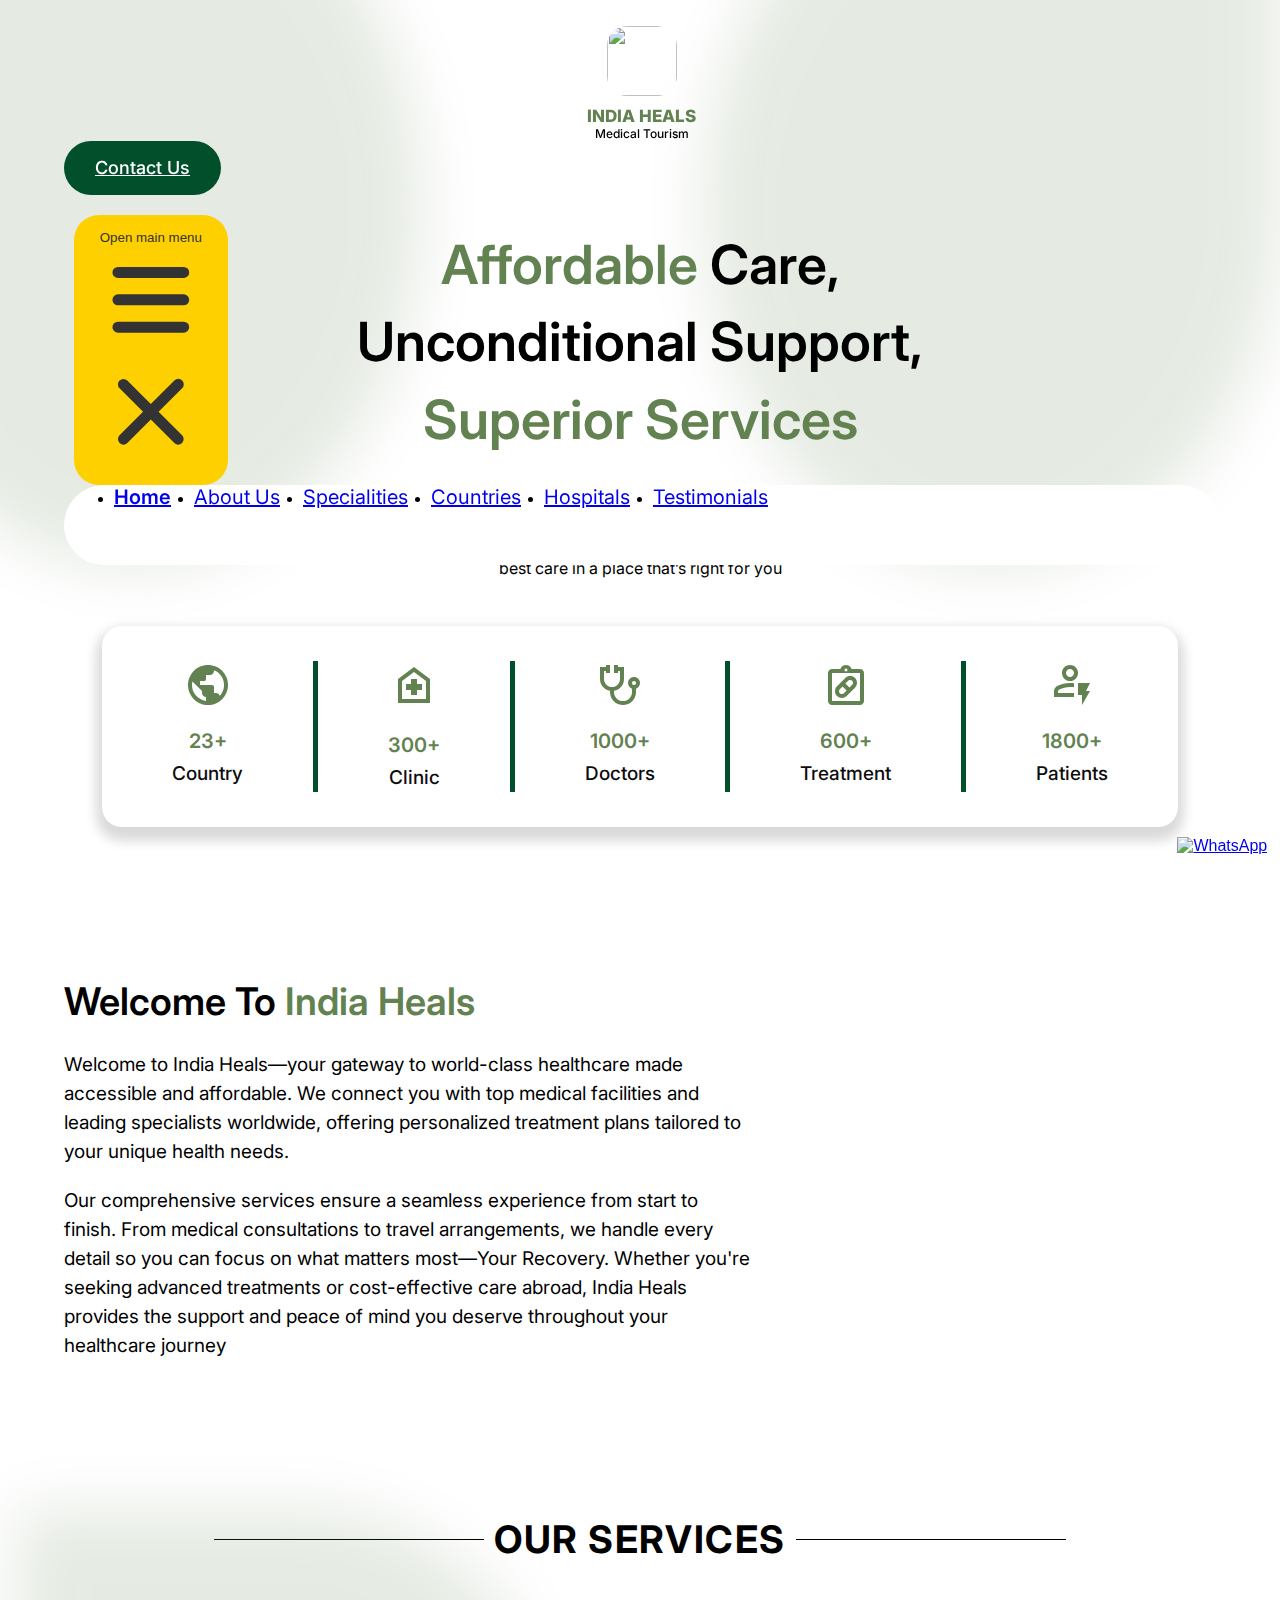
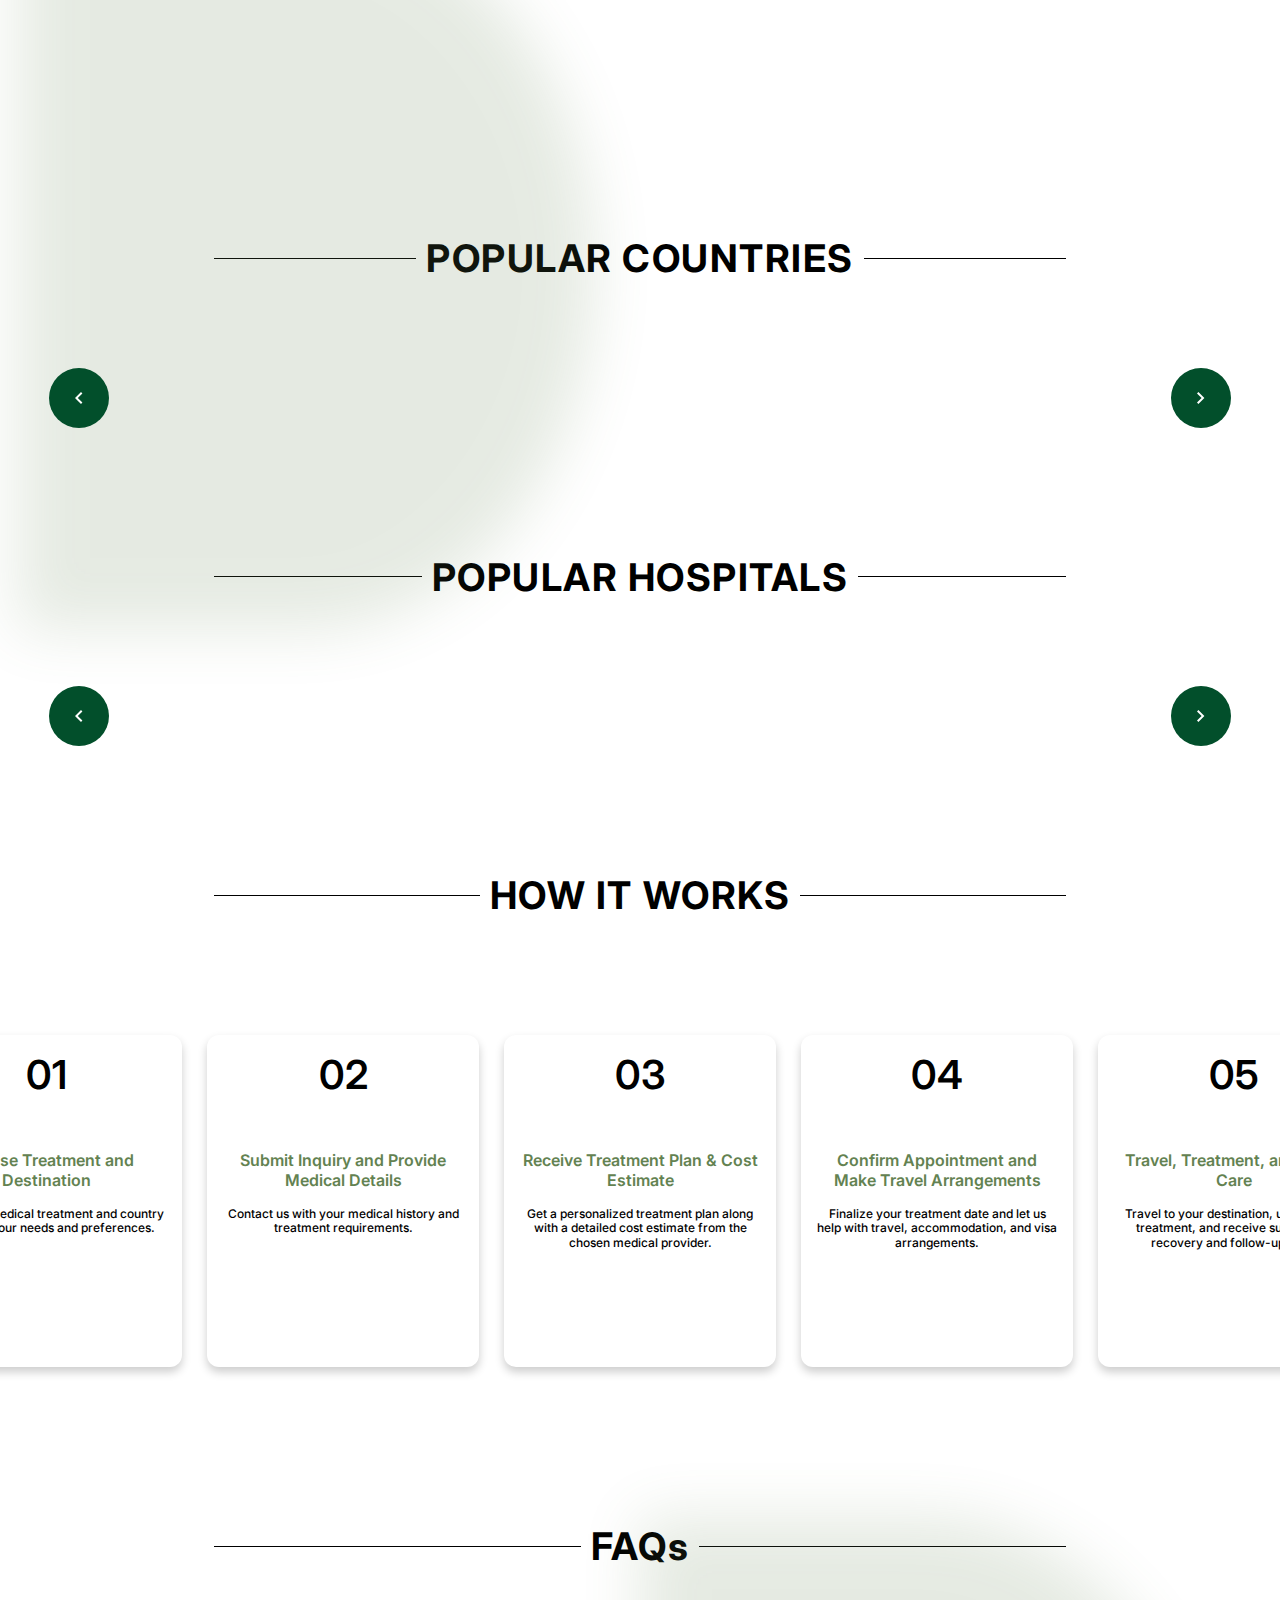
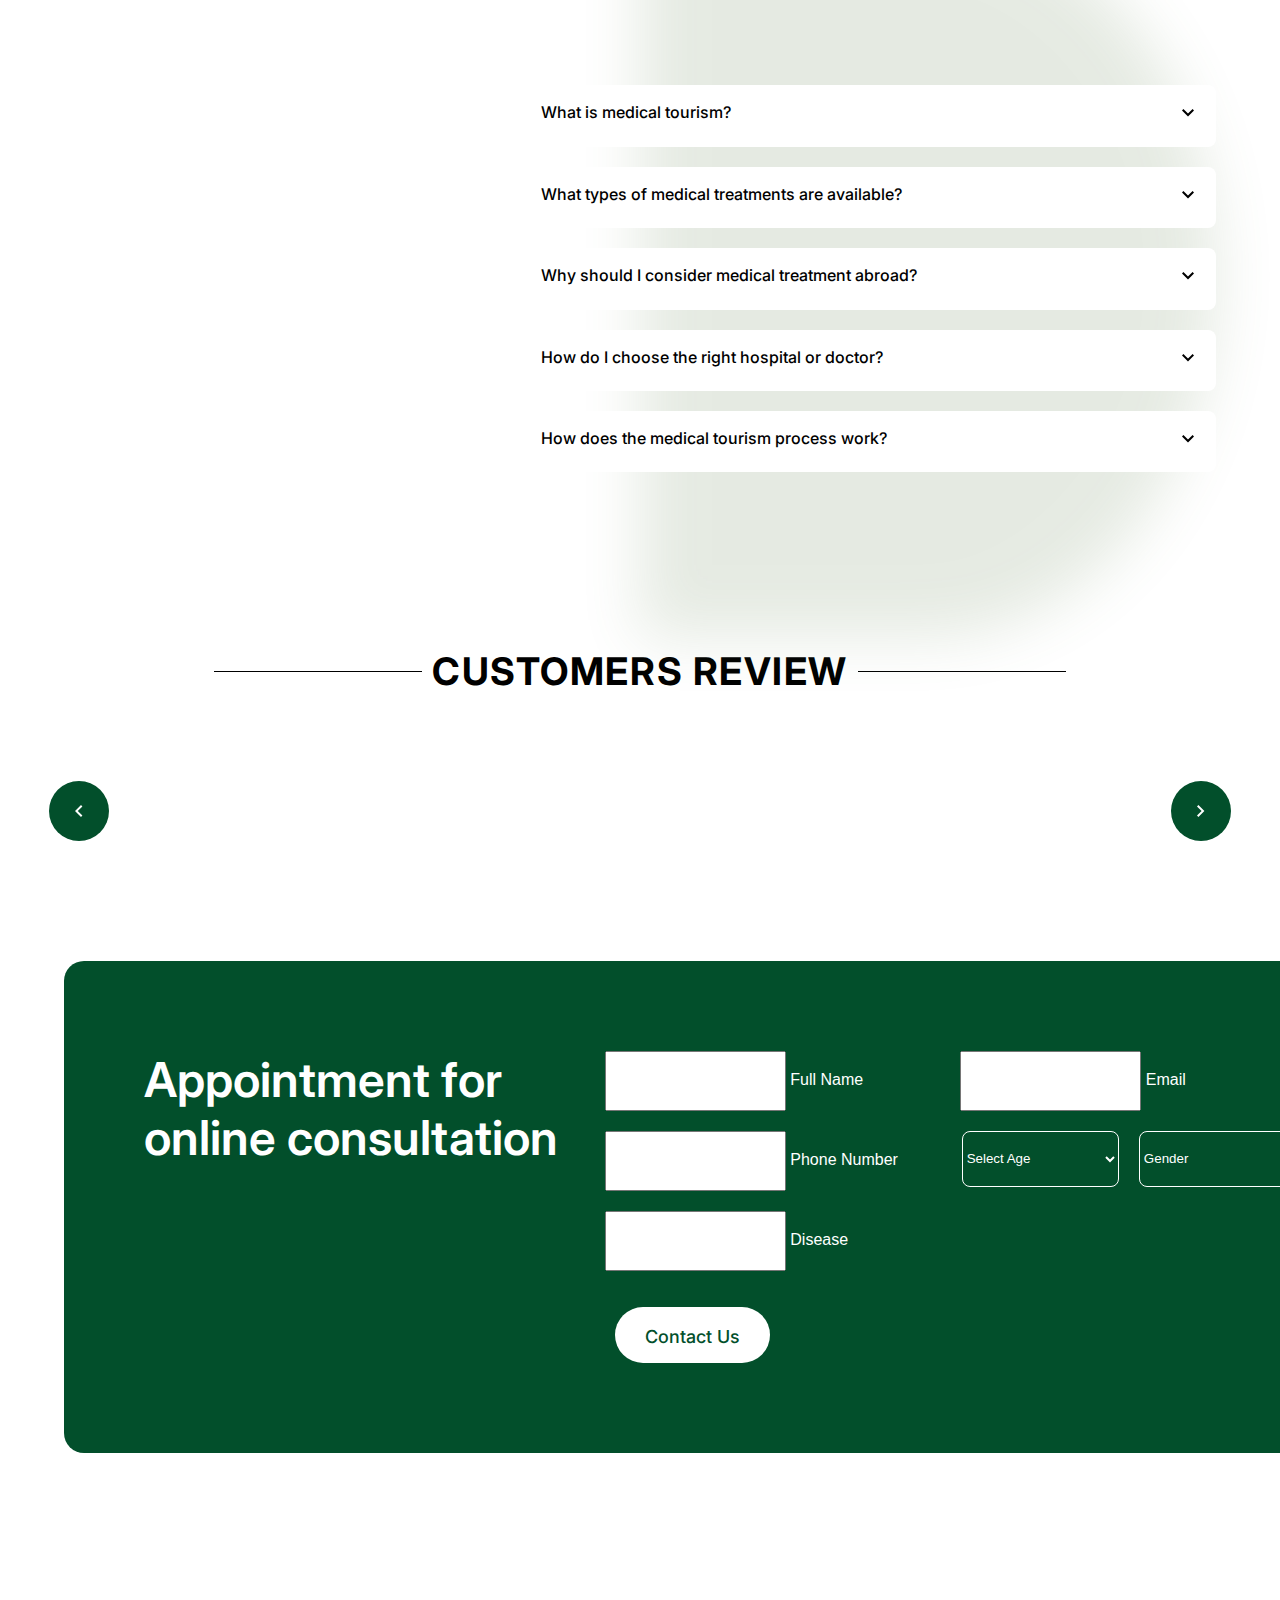
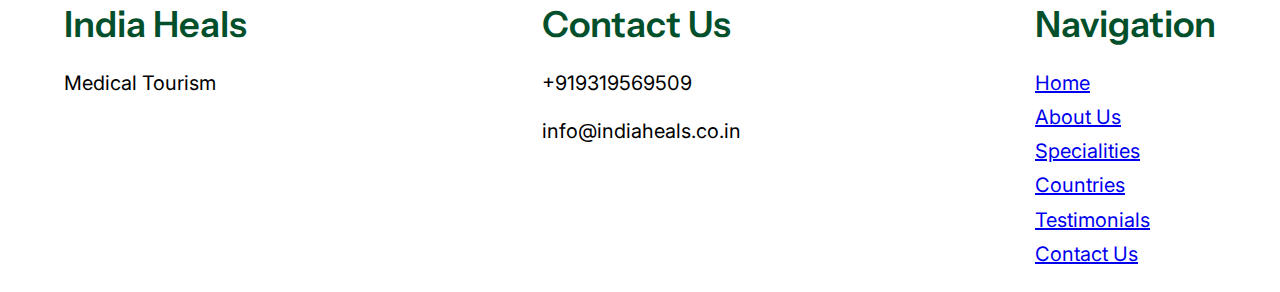
==== index.html @ c71ae6d0 "Final build" ====
<!DOCTYPE html>
<html lang="en">
<head>
    <meta charset="UTF-8">
    <meta name="viewport" content="width=device-width, initial-scale=1.0">
    <title>India Heals</title>
    <link rel="icon" type="image/x-icon" href="https://firebasestorage.googleapis.com/v0/b/india-heals.appspot.com/o/logoIndiaHeals.png?alt=media&token=e9580bb0-2f3b-412b-88f0-025abb952e26">
    <link rel="stylesheet" href="styles.css">
    <link href="https://cdn.jsdelivr.net/npm/flowbite@2.5.2/dist/flowbite.min.css"  rel="stylesheet" />
    <script src="https://cdn.jsdelivr.net/npm/flowbite@2.5.2/dist/flowbite.min.js"></script>
    <link rel="preconnect" href="https://fonts.googleapis.com">
    <link rel="preconnect" href="https://fonts.gstatic.com" crossorigin>
    <link href="https://fonts.googleapis.com/css2?family=Inter:ital,opsz,wght@0,14..32,100..900;1,14..32,100..900&display=swap" rel="stylesheet">
    <link rel="preconnect" href="https://fonts.googleapis.com">
<link rel="preconnect" href="https://fonts.gstatic.com" crossorigin>
<link href="https://fonts.googleapis.com/css2?family=Instrument+Sans:ital,wght@0,400..700;1,400..700&display=swap" rel="stylesheet">

<script type="text/javascript"
src="https://cdn.jsdelivr.net/npm/@emailjs/browser@4/dist/email.min.js">
</script>
<script type="text/javascript">
(function(){
emailjs.init({
publicKey: "h__WAWRwmCyMxKHFR",
});
})();
</script>
 
</head> 
<body>
    <div style=" 
    height: auto;
    padding: 2% 5%;
    background:  #FFFFFF;
;">
        <div style="position: fixed;
    width: 90.3%; z-index: 20;">
            <!-- <div>
                <img src="https://s3-alpha-sig.figma.com/img/8f6f/0b1f/668ee22b1afb7401f2ae164ba2b95084?Expires=1730073600&Key-Pair-Id=APKAQ4GOSFWCVNEHN3O4&Signature=Vl4RX~LNj2uQLqC11ub0a9FNnyAz5nB~BRqbi~dKdgtQIW~blTAE0FGUDFUibt9om3xGnUr1PfPVTdIUz0vdCJ2N0c4Yiydka30mbA~[base64]~fiV2HwJs9QxFzIoR6ebeALVvhJRdd-XZsww__" alt="" srcset="">
            </div>
            <div>
                <div></div>
                <div></div>
                <div></div>
                <div></div>
                <div></div>
                <div></div>
            </div>
            <div></div> -->
            <header> 
                <nav class="  border-gray-200   ">
                    <div class="flex flex-wrap justify-between items-center    ">
                        <a >
                            <div class="logoContainer">
                                <img class="logo" src="https://firebasestorage.googleapis.com/v0/b/india-heals.appspot.com/o/svgIcon%2FlogoIndia.svg?alt=media&token=57bcb111-2c8a-415c-8263-497b0dc612c0"   />
                                <div class="logotext" style=" color: #638251;">INDIA HEALS</div>
                                <div class="logoSubText" style="width: 100%;">Medical Tourism</div>
                            </div>
                        </a>
                      
                        <div class="flex items-center lg:order-2">
                            <a href="#appointHeader" class=" btnbk contactUs       focus:ring-4 focus:ring-gray-300 font-medium     px-4 lg:px-5 py-2 lg:py-2.5 mr-2  focus:outline-none  ">Contact Us</a>
                             
                            <button data-collapse-toggle="mobile-menu-2" type="button" class="inline-flex items-center p-2 ml-1 text-sm text-gray-500 rounded-lg lg:hidden hover:bg-gray-100 focus:outline-none focus:ring-2 focus:ring-gray-200 dark:text-gray-400 dark:hover:bg-gray-700 dark:focus:ring-gray-600" aria-controls="mobile-menu-2" aria-expanded="false">
                                <span class="sr-only">Open main menu</span>
                                <svg class="w-6 h-6" fill="currentColor" viewBox="0 0 20 20" xmlns="http://www.w3.org/2000/svg"><path fill-rule="evenodd" d="M3 5a1 1 0 011-1h12a1 1 0 110 2H4a1 1 0 01-1-1zM3 10a1 1 0 011-1h12a1 1 0 110 2H4a1 1 0 01-1-1zM3 15a1 1 0 011-1h12a1 1 0 110 2H4a1 1 0 01-1-1z" clip-rule="evenodd"></path></svg>
                                <svg class="hidden w-6 h-6" fill="currentColor" viewBox="0 0 20 20" xmlns="http://www.w3.org/2000/svg"><path fill-rule="evenodd" d="M4.293 4.293a1 1 0 011.414 0L10 8.586l4.293-4.293a1 1 0 111.414 1.414L11.414 10l4.293 4.293a1 1 0 01-1.414 1.414L10 11.414l-4.293 4.293a1 1 0 01-1.414-1.414L8.586 10 4.293 5.707a1 1 0 010-1.414z" clip-rule="evenodd"></path></svg>
                            </button>
                        </div>
                        <div class=" bkHeader hidden justify-between items-center w-full lg:flex lg:w-auto lg:order-1" id="mobile-menu-2">
                            <ul class="headerTab flex-col mt-4 font-medium lg:flex-row lg:space-x-8 lg:mt-0">
                                <li>
                                    <a href="#home" class="active headerFont clicked block py-2 pr-4 pl-3   rounded bg-primary-700 lg:bg-transparent lg:text-primary-700 lg:p-0 dark:text-white" aria-current="page">Home</a>
                                </li>
                                <li>
                                    <a href="#aboutus"  class=" headerFont block py-2 pr-4 pl-3 text-gray-700 border-b border-gray-100 hover:bg-gray-50 lg:hover:bg-transparent lg:border-0 lg:hover:text-primary-700 lg:p-0 dark:text-gray-400 lg:dark:hover:text-white dark:hover:bg-gray-700 dark:hover:text-white lg:dark:hover:bg-transparent dark:border-gray-700">About Us</a>
                                </li>
                                <li>
                                    <a href="#serviceHeader" class=" headerFont block py-2 pr-4 pl-3 text-gray-700 border-b border-gray-100 hover:bg-gray-50 lg:hover:bg-transparent lg:border-0 lg:hover:text-primary-700 lg:p-0 dark:text-gray-400 lg:dark:hover:text-white dark:hover:bg-gray-700 dark:hover:text-white lg:dark:hover:bg-transparent dark:border-gray-700">Specialities</a>
                                </li>
                                <li>
                                    <a href="#countryHeader" class="headerFont block py-2 pr-4 pl-3 text-gray-700 border-b border-gray-100 hover:bg-gray-50 lg:hover:bg-transparent lg:border-0 lg:hover:text-primary-700 lg:p-0 dark:text-gray-400 lg:dark:hover:text-white dark:hover:bg-gray-700 dark:hover:text-white lg:dark:hover:bg-transparent dark:border-gray-700">Countries</a>
                                </li>
                                <li>
                                    <a href="#hospitalsHeader" class="headerFont block py-2 pr-4 pl-3 text-gray-700 border-b border-gray-100 hover:bg-gray-50 lg:hover:bg-transparent lg:border-0 lg:hover:text-primary-700 lg:p-0 dark:text-gray-400 lg:dark:hover:text-white dark:hover:bg-gray-700 dark:hover:text-white lg:dark:hover:bg-transparent dark:border-gray-700">Hospitals</a>
                                </li>
                                <li>
                                    <a href="#reviewHeader" class="headerFont block py-2 pr-4 pl-3 text-gray-700 border-b border-gray-100 hover:bg-gray-50 lg:hover:bg-transparent lg:border-0 lg:hover:text-primary-700 lg:p-0 dark:text-gray-400 lg:dark:hover:text-white dark:hover:bg-gray-700 dark:hover:text-white lg:dark:hover:bg-transparent dark:border-gray-700">Testimonials</a>
                                </li>
                            </ul>
                        </div>
                    </div>
                </nav>
            </header>
         </div>
         <div class="body">
            <section class="bodydiv1" id="home">
                <div class="circle">

                </div>
                <div class="circle2">

                </div>
                <div class="world">
                    <img src="https://firebasestorage.googleapis.com/v0/b/healindia-24e99.appspot.com/o/svgFile%2FWorld.svg?alt=media&token=01b50a9f-34f6-422e-a7ee-2edb835a5388" alt="" srcset="">
                </div>
                <div  class="medical">
                    <img src="https://firebasestorage.googleapis.com/v0/b/healindia-24e99.appspot.com/o/svgFile%2Fphone.svg?alt=media&token=32e05546-46e4-441b-ba19-1bc0b6396b3d" alt="" srcset="">
                </div>
                <div class="bodydiv1child">
                    <div class="div1"><span class="fontdiv1">Affordable</span> Care, Unconditional Support, <span class="fontdiv1">Superior Services</span></div>
                    <div class="div1_2">From renowned hospitals to specialized treatment centers, we connect you to the best healthcare destinations across the globe. Our end-to-end services ensure you receive the best care in a place that’s right for you</div>
                </div>
                <div class="bodydiv2" style="min-width: 360px;">
                    <div class="bodydiv2_1 marginLeft"  >
                        <div style="margin-bottom: 14px;"><svg width="40" height="40" viewBox="0 0 40 40" fill="none" xmlns="http://www.w3.org/2000/svg">
                            <path d="M20 40C17.2333 40 14.6333 39.475 12.2 38.425C9.76667 37.375 7.65 35.95 5.85 34.15C4.05 32.35 2.625 30.2333 1.575 27.8C0.525 25.3667 0 22.7667 0 20C0 17.2333 0.525 14.6333 1.575 12.2C2.625 9.76667 4.05 7.65 5.85 5.85C7.65 4.05 9.76667 2.625 12.2 1.575C14.6333 0.525 17.2333 0 20 0C22.7667 0 25.3667 0.525 27.8 1.575C30.2333 2.625 32.35 4.05 34.15 5.85C35.95 7.65 37.375 9.76667 38.425 12.2C39.475 14.6333 40 17.2333 40 20C40 22.7667 39.475 25.3667 38.425 27.8C37.375 30.2333 35.95 32.35 34.15 34.15C32.35 35.95 30.2333 37.375 27.8 38.425C25.3667 39.475 22.7667 40 20 40ZM18 35.9V32C16.9 32 15.9583 31.6083 15.175 30.825C14.3917 30.0417 14 29.1 14 28V26L4.4 16.4C4.3 17 4.20833 17.6 4.125 18.2C4.04167 18.8 4 19.4 4 20C4 24.0333 5.325 27.5667 7.975 30.6C10.625 33.6333 13.9667 35.4 18 35.9ZM31.8 30.8C32.4667 30.0667 33.0667 29.275 33.6 28.425C34.1333 27.575 34.575 26.6917 34.925 25.775C35.275 24.8583 35.5417 23.9167 35.725 22.95C35.9083 21.9833 36 21 36 20C36 16.7333 35.0917 13.75 33.275 11.05C31.4583 8.35 29.0333 6.4 26 5.2V6C26 7.1 25.6083 8.04167 24.825 8.825C24.0417 9.60833 23.1 10 22 10H18V14C18 14.5667 17.8083 15.0417 17.425 15.425C17.0417 15.8083 16.5667 16 16 16H12V20H24C24.5667 20 25.0417 20.1917 25.425 20.575C25.8083 20.9583 26 21.4333 26 22V28H28C28.8667 28 29.65 28.2583 30.35 28.775C31.05 29.2917 31.5333 29.9667 31.8 30.8Z" fill="#638251"/>
                            </svg>
                            </div>
                        <div class="fontbodydiv2">23+</div>
                        <div class="fontcountry">Country</div>
                    </div>
                    <span class="border"></span>
                    <div class="bodydiv2_1" >
                        <div style="margin-bottom: 14px;"><svg width="48" height="48" viewBox="0 0 48 48" fill="none" xmlns="http://www.w3.org/2000/svg">
                            <mask id="mask0_174_4315" style="mask-type:alpha" maskUnits="userSpaceOnUse" x="0" y="0" width="48" height="48">
                            <rect width="48" height="48" fill="#D9D9D9"/>
                            </mask>
                            <g mask="url(#mask0_174_4315)">
                            <path d="M21 34H27V29H32V23H27V18H21V23H16V29H21V34ZM8 42V18L24 6L40 18V42H8ZM12 38H36V20L24 11L12 20V38Z" fill="#638251"/>
                            </g>
                            </svg>
                            
                            </div>
                        <div class="fontbodydiv2">300+</div>
                        <div class="fontcountry">Clinic</div>
                    </div>
                    <span class="border" id="Secondborder"></span>
                    <div class="bodydiv2_1" >
                        <div style="margin-bottom: 14px;"><svg width="40" height="40" viewBox="0 0 40 40" fill="none" xmlns="http://www.w3.org/2000/svg">
                            <path d="M23 40C19.4 40 16.3333 38.7333 13.8 36.2C11.2667 33.6667 10 30.6 10 27V25.85C7.13333 25.3833 4.75 24.0417 2.85 21.825C0.95 19.6083 0 17 0 14V2H6V0H10V8H6V6H4V14C4 16.2 4.78333 18.0833 6.35 19.65C7.91667 21.2167 9.8 22 12 22C14.2 22 16.0833 21.2167 17.65 19.65C19.2167 18.0833 20 16.2 20 14V6H18V8H14V0H18V2H24V14C24 17 23.05 19.6083 21.15 21.825C19.25 24.0417 16.8667 25.3833 14 25.85V27C14 29.5 14.875 31.625 16.625 33.375C18.375 35.125 20.5 36 23 36C25.5 36 27.625 35.125 29.375 33.375C31.125 31.625 32 29.5 32 27V23.65C30.8333 23.25 29.875 22.5333 29.125 21.5C28.375 20.4667 28 19.3 28 18C28 16.3333 28.5833 14.9167 29.75 13.75C30.9167 12.5833 32.3333 12 34 12C35.6667 12 37.0833 12.5833 38.25 13.75C39.4167 14.9167 40 16.3333 40 18C40 19.3 39.625 20.4667 38.875 21.5C38.125 22.5333 37.1667 23.25 36 23.65V27C36 30.6 34.7333 33.6667 32.2 36.2C29.6667 38.7333 26.6 40 23 40ZM34 20C34.5667 20 35.0417 19.8083 35.425 19.425C35.8083 19.0417 36 18.5667 36 18C36 17.4333 35.8083 16.9583 35.425 16.575C35.0417 16.1917 34.5667 16 34 16C33.4333 16 32.9583 16.1917 32.575 16.575C32.1917 16.9583 32 17.4333 32 18C32 18.5667 32.1917 19.0417 32.575 19.425C32.9583 19.8083 33.4333 20 34 20Z" fill="#638251"/>
                            </svg>
                            
                            </div>
                        <div class="fontbodydiv2">1000+</div>
                        <div class="fontcountry">Doctors</div>
                    </div>
                    <span class="border"></span>
                    <div class="bodydiv2_1"  >
                        <div style="margin-bottom: 14px;"><svg width="36" height="40" viewBox="0 0 36 40" fill="none" xmlns="http://www.w3.org/2000/svg">
                            <path d="M18.7 31C17.3667 32.3333 15.75 33 13.85 33C11.95 33 10.3333 32.3333 9 31C7.66667 29.6667 7 28.0583 7 26.175C7 24.2917 7.66667 22.6833 9 21.35L17.3 13C18.6333 11.6667 20.25 11 22.15 11C24.05 11 25.6667 11.6667 27 13C28.3333 14.3333 29 15.9417 29 17.825C29 19.7083 28.3333 21.3167 27 22.65L18.7 31ZM11.8 28.15C12.5667 28.9167 13.3583 29.1917 14.175 28.975C14.9917 28.7583 15.55 28.5 15.85 28.2L18.6 25.4L14.6 21.4L11.8 24.15C11.2333 24.7167 10.95 25.3833 10.95 26.15C10.95 26.9167 11.2333 27.5833 11.8 28.15ZM24.2 15.85C23.4333 15.0833 22.6417 14.8083 21.825 15.025C21.0083 15.2417 20.45 15.5 20.15 15.8L17.4 18.6L21.4 22.6L24.2 19.85C24.7667 19.2833 25.05 18.6167 25.05 17.85C25.05 17.0833 24.7667 16.4167 24.2 15.85ZM4 40C2.9 40 1.95833 39.6083 1.175 38.825C0.391667 38.0417 0 37.1 0 36V8C0 6.9 0.391667 5.95833 1.175 5.175C1.95833 4.39167 2.9 4 4 4H12.4C12.8333 2.8 13.5583 1.83333 14.575 1.1C15.5917 0.366667 16.7333 0 18 0C19.2667 0 20.4083 0.366667 21.425 1.1C22.4417 1.83333 23.1667 2.8 23.6 4H32C33.1 4 34.0417 4.39167 34.825 5.175C35.6083 5.95833 36 6.9 36 8V36C36 37.1 35.6083 38.0417 34.825 38.825C34.0417 39.6083 33.1 40 32 40H4ZM4 36H32V8H4V36ZM18 6.5C18.4333 6.5 18.7917 6.35833 19.075 6.075C19.3583 5.79167 19.5 5.43333 19.5 5C19.5 4.56667 19.3583 4.20833 19.075 3.925C18.7917 3.64167 18.4333 3.5 18 3.5C17.5667 3.5 17.2083 3.64167 16.925 3.925C16.6417 4.20833 16.5 4.56667 16.5 5C16.5 5.43333 16.6417 5.79167 16.925 6.075C17.2083 6.35833 17.5667 6.5 18 6.5Z" fill="#638251"/>
                            </svg>
                            </div>
                        <div class="fontbodydiv2">600+</div>
                        <div class="fontcountry">Treatment</div>
                    </div>
                    <span class="border" id="lastborder"></span>
                    <div class="bodydiv2_1 marginright"   >
                        <div style="margin-bottom: 14px;"><svg width="36" height="40" viewBox="0 0 36 40" fill="none" xmlns="http://www.w3.org/2000/svg">
                            <path d="M0 32V26.4C0 25.2667 0.291667 24.225 0.875 23.275C1.45833 22.325 2.23333 21.6 3.2 21.1C5.26667 20.0667 7.36667 19.2917 9.5 18.775C11.6333 18.2583 13.8 18 16 18C16.6667 18 17.3333 18.025 18 18.075C18.6667 18.125 19.3333 18.2 20 18.3V22.35C19.3333 22.2167 18.6667 22.125 18 22.075C17.3333 22.025 16.6667 22 16 22C14.1333 22 12.2833 22.225 10.45 22.675C8.61667 23.125 6.8 23.8 5 24.7C4.7 24.8667 4.45833 25.1 4.275 25.4C4.09167 25.7 4 26.0333 4 26.4V28H20V32H0ZM16 16C13.8 16 11.9167 15.2167 10.35 13.65C8.78333 12.0833 8 10.2 8 8C8 5.8 8.78333 3.91667 10.35 2.35C11.9167 0.783333 13.8 0 16 0C18.2 0 20.0833 0.783333 21.65 2.35C23.2167 3.91667 24 5.8 24 8C24 10.2 23.2167 12.0833 21.65 13.65C20.0833 15.2167 18.2 16 16 16ZM16 12C17.1 12 18.0417 11.6083 18.825 10.825C19.6083 10.0417 20 9.1 20 8C20 6.9 19.6083 5.95833 18.825 5.175C18.0417 4.39167 17.1 4 16 4C14.9 4 13.9583 4.39167 13.175 5.175C12.3917 5.95833 12 6.9 12 8C12 9.1 12.3917 10.0417 13.175 10.825C13.9583 11.6083 14.9 12 16 12ZM28 40V30H24V18H36L32 26H36L28 40Z" fill="#638251"/>
                            </svg>
                            
                            </div>
                        <div class="fontbodydiv2">1800+</div>
                        <div class="fontcountry">Patients</div>
                    </div>
                </div>
              
            </section>
            <section class="bodydivv2" id="aboutus">
                <div class="bodydiv2text">
                    <div class="welcome" style="margin-bottom: 25px;">Welcome To <span style="color: #638251;">India Heals</span></div>
                    <div class="paragarph" style="margin-bottom: 20px;">Welcome to India Heals—your gateway to world-class healthcare made accessible and affordable. We connect you with top medical facilities and leading specialists worldwide, offering personalized treatment plans tailored to your unique health needs.</div>

                   <div class="paragarph">   Our comprehensive services ensure a seamless experience from start to finish. From medical consultations to travel arrangements, we handle every detail so you can focus on what matters most—Your Recovery. Whether you're seeking advanced treatments or cost-effective care abroad, India Heals provides the support and peace of mind you deserve throughout your healthcare journey</div>
                </div>
                <div class="bodydiv2Image">
                    <img style="width: 100%;" src="https://firebasestorage.googleapis.com/v0/b/heal-india.appspot.com/o/cuate.svg?alt=media&token=edfd1c08-fd1d-40b7-83dd-f3e7161a7ba6" alt="" srcset="">
                </div>
            </section>
            <section class="bodydiv3" id="serviceHeader" style="position: relative;">
                <div class="circle3">

                </div>
                <div class="circle4">

                </div>
                <div class="div3header">
                    <div class="borderDiv3"></div>
                    <div class="div3Heading">OUR SERVICES</div>
                    <div class="borderDiv3"></div>
                </div>
                <div class="serviceCard" id="serviceCardId">
                    <!-- <div class="upperCard" id="upperCardId">
                         <div class="cards">Bone Marrow Transplant </div>
                        <div class="cards">In Vitro Fertilization (IVF)</div>
                        <div class="cards">Kidney Transplants Surgery</div>
                        <div class="cards">Diabetic Surgery </div>
                        <div class="cards"> Spinal Surgeries </div>
                        <div class="cards">Neurospine Surgery </div> -->
                    <!-- </div>
                    <div class="lowerCard" id="lowerCardId">
                        
                         <div class="cards">Diabetic Surgery </div>
                        <div class="cards"> Spinal Surgeries </div>
                        <div class="cards">Neurospine Surgery </div>
                        <div class="cards">Urology Surgery</div> 
                    </div>   -->
                    
                     
                    
                </div>
            </section>

            <section class="bodydiv3" id="countryHeader">
                <div class="div3header">
                    <div class="borderDiv34"></div>
                    <div class="div3Heading">POPULAR COUNTRIES</div>
                    <div class="borderDiv34"></div>
                </div>
                <div class="marginBetween" style="display: flex;
                align-items: center;
                justify-content: center;">
                    <div class="gallery-wrap">
                        <span class="backButton" id="backBtn"><svg xmlns="http://www.w3.org/2000/svg" height="24px" viewBox="0 -960 960 960" width="24px" fill="#FFFFFF"><path d="M560-240 320-480l240-240 56 56-184 184 184 184-56 56Z"/></svg></span>
                        <div class="gallery" id="country">
                                <!-- <div class="firstImage">
                                    <span><img src="https://firebasestorage.googleapis.com/v0/b/heal-india.appspot.com/o/Goa.png?alt=media&token=dbed0af9-9f55-474c-99d1-e5286d5b31f5"></span>
                                    <span><img src="https://firebasestorage.googleapis.com/v0/b/heal-india.appspot.com/o/delhi.png?alt=media&token=268f6526-4057-49f8-b9f2-053419dc7189"></span>
                                    <span><img src="https://firebasestorage.googleapis.com/v0/b/heal-india.appspot.com/o/gurgaon.png?alt=media&token=4d6f2e5d-70c0-4691-9650-5b328821f7bc"></span>
                                </div>
                                <div class="firstImage">
                                    <span><img src="https://firebasestorage.googleapis.com/v0/b/heal-india.appspot.com/o/mountain.png?alt=media&token=e9353c9e-b4c6-46f6-859b-76e0ab2ab381"></span>
                                    <span><img src="https://firebasestorage.googleapis.com/v0/b/heal-india.appspot.com/o/Goa.png?alt=media&token=dbed0af9-9f55-474c-99d1-e5286d5b31f5"></span>
                                    <span><img src="https://firebasestorage.googleapis.com/v0/b/heal-india.appspot.com/o/delhi.png?alt=media&token=268f6526-4057-49f8-b9f2-053419dc7189"></span>
                                </div> -->
                                 <!-- <div class="firstImage">
                                    <span><img src="https://firebasestorage.googleapis.com/v0/b/heal-india.appspot.com/o/Goa.png?alt=media&token=dbed0af9-9f55-474c-99d1-e5286d5b31f5"></span>
                                     
                                </div>
                                <div class="firstImage">
                                    
                                    <span><img src="https://firebasestorage.googleapis.com/v0/b/heal-india.appspot.com/o/delhi.png?alt=media&token=268f6526-4057-49f8-b9f2-053419dc7189"></span>
                                      
                                </div>
                                <div class="firstImage">
                                    
                                    <span><img src="https://firebasestorage.googleapis.com/v0/b/heal-india.appspot.com/o/delhi.png?alt=media&token=268f6526-4057-49f8-b9f2-053419dc7189"></span>
                                    
                                </div>
                                <div class="firstImage">
                                    
                                    <span><img src="https://firebasestorage.googleapis.com/v0/b/heal-india.appspot.com/o/delhi.png?alt=media&token=268f6526-4057-49f8-b9f2-053419dc7189"></span>
                                    
                                </div>
                                <div class="firstImage">
                                    <span><img src="https://firebasestorage.googleapis.com/v0/b/heal-india.appspot.com/o/mountain.png?alt=media&token=e9353c9e-b4c6-46f6-859b-76e0ab2ab381"></span>
                                   
                                </div> -->
                        </div>
                        <span class="nextButton" id="nextBtn"><svg xmlns="http://www.w3.org/2000/svg" height="24px" viewBox="0 -960 960 960" width="24px" fill="#FFFFFF"><path d="M504-480 320-664l56-56 240 240-240 240-56-56 184-184Z"/></svg></span>
                  </div>  
                    
                </div>
            </section>

            <section class="bodydiv3" id="hospitalsHeader">
                <div class="div3header">
                    <div class="borderDiv34"></div>
                    <div class="div3Heading">POPULAR HOSPITALS</div>
                    <div class="borderDiv34"></div>
                </div>
                <div class="marginBetween">
                    <div class="gallery-wrap">
                        <span class="backButton" id="backBtnHospital"><svg xmlns="http://www.w3.org/2000/svg" height="24px" viewBox="0 -960 960 960" width="24px" fill="#FFFFFF"><path d="M560-240 320-480l240-240 56 56-184 184 184 184-56 56Z"/></svg></span>
                        <div class="galleryHospital" id="hospitalId">
                            <!-- <div class="firstImage">
                                <span><img src="https://firebasestorage.googleapis.com/v0/b/heal-india.appspot.com/o/Goa.png?alt=media&token=dbed0af9-9f55-474c-99d1-e5286d5b31f5"></span>
                                 
                            </div>
                            <div class="firstImage">
                                
                                <span><img src="https://firebasestorage.googleapis.com/v0/b/heal-india.appspot.com/o/delhi.png?alt=media&token=268f6526-4057-49f8-b9f2-053419dc7189"></span>
                                  
                            </div>
                            <div class="firstImage">
                                
                                <span><img src="https://firebasestorage.googleapis.com/v0/b/heal-india.appspot.com/o/delhi.png?alt=media&token=268f6526-4057-49f8-b9f2-053419dc7189"></span>
                                
                            </div>
                            <div class="firstImage">
                                
                                <span><img src="https://firebasestorage.googleapis.com/v0/b/heal-india.appspot.com/o/delhi.png?alt=media&token=268f6526-4057-49f8-b9f2-053419dc7189"></span>
                                
                            </div>
                            <div class="firstImage">
                                <span><img src="https://firebasestorage.googleapis.com/v0/b/heal-india.appspot.com/o/mountain.png?alt=media&token=e9353c9e-b4c6-46f6-859b-76e0ab2ab381"></span>
                               
                            </div> -->
                        </div>
                        <span class="nextButton" id="nextBtnHospital"><svg xmlns="http://www.w3.org/2000/svg" height="24px" viewBox="0 -960 960 960" width="24px" fill="#FFFFFF"><path d="M504-480 320-664l56-56 240 240-240 240-56-56 184-184Z"/></svg></span>
                  </div>  
                    
                </div>
            </section>
            <div class="bodydiv3" id="workHeader">
                <div class="div3header">
                    <div class="borderDiv34"></div>
                    <div class="div3Heading">HOW IT WORKS</div> 
                    <div class="borderDiv34"></div>
                </div>
                <div style="   display: flex;
                align-items: center;
                justify-content: center;" class="marginBetween">
                     <div class="CardContainer">
                        <div class="card2">
                            <div class="card2Heading">01</div>
                            <div> <img src="https://firebasestorage.googleapis.com/v0/b/india-heals.appspot.com/o/svgIcon%2Fbro1.svg?alt=media&token=504096aa-0225-4bdf-860c-c310be0cc283" alt="" srcset=""></div>
                            <div class="card2SubHeading">Choose Treatment and Destination</div>
                            <div class="card2Sub2Heading">Select the medical treatment and country based on your needs and preferences.</div>
                        </div>
                        <div class="card2">
                            <div class="card2Heading">02</div>
                            <div> <img src="https://firebasestorage.googleapis.com/v0/b/india-heals.appspot.com/o/svgIcon%2Frafiki2.svg?alt=media&token=d36c1e3f-21a4-485b-9558-f341cb617ad0" alt="" srcset=""></div>
                            <div class="card2SubHeading">Submit Inquiry and Provide Medical Details</div>
                            <div class="card2Sub2Heading">Contact us with your medical history and treatment requirements.</div>
                        </div>
                        <div class="card2">
                            <div class="card2Heading">03</div>
                            <div> <img src="https://firebasestorage.googleapis.com/v0/b/india-heals.appspot.com/o/svgIcon%2Famico3.svg?alt=media&token=c8696ee2-3849-4e19-9f6a-d86828a5afd3" alt="" srcset=""></div>
                            <div class="card2SubHeading">Receive Treatment Plan & Cost Estimate</div>
                            <div class="card2Sub2Heading">Get a personalized treatment plan along with a detailed cost estimate from the chosen medical provider.</div>
                        </div>
                        <div class="card2">
                            <div class="card2Heading">04</div>
                            <div> <img src="https://firebasestorage.googleapis.com/v0/b/india-heals.appspot.com/o/svgIcon%2Fcuate4.svg?alt=media&token=746b008c-d1c1-4e63-b403-22141d3e45eb" alt="" srcset=""></div>
                            <div class="card2SubHeading">Confirm Appointment and Make Travel Arrangements</div>
                            <div class="card2Sub2Heading">Finalize your treatment date and let us help with travel, accommodation, and visa arrangements.</div>
                        </div>
                        <div class="card2">
                            <div class="card2Heading">05</div>
                            <div> <img src="https://firebasestorage.googleapis.com/v0/b/india-heals.appspot.com/o/svgIcon%2Fcuate5.svg?alt=media&token=b38ecbf4-1609-43c3-bed0-214a86576644" alt="" srcset=""></div>
                            <div class="card2SubHeading">Travel, Treatment, and Post-Care</div>
                            <div class="card2Sub2Heading">Travel to your destination, undergo the treatment, and receive support for recovery and follow-up care.</div>
                        </div>
                     </div>
                    
                </div>
            </div>
            <div class="bodydiv3" id="FHeader" style="position: relative;">
                <div class="circle5">

                </div>
                <div class="div3header">
                    <div class="borderDiv34"></div>
                    <div class="div3Heading">FAQs</div> 
                    <div class="borderDiv34"></div>
                </div>
                <div  class="marginBetween fAQs" >
                       <div style="flex: 40%;">
                        <img src="https://firebasestorage.googleapis.com/v0/b/heal-india.appspot.com/o/slidepic.svg?alt=media&token=86d1451d-1068-4ee1-80b5-19b9c6e7f25b" alt="" srcset="">
                       </div>
                       <div style="flex: 60%;">
                       <div class="questionDiv" >
                        <div class="triggers ">
                         
                            <div id="triggerToggle" class="questions slideText" title="Toggle slide-up and slide-down states for the target"><span>What is medical tourism?</span><span><svg xmlns="http://www.w3.org/2000/svg" height="24px" viewBox="0 -960 960 960" width="24px" fill="#000000"><path d="M480-344 240-584l56-56 184 184 184-184 56 56-240 240Z"/></svg></span></div>
                          </div>
                          <div id="target" class="targetand" style="display: none;"> 
                            <p class="slideText">What is medical tourism? Medical tourism is traveling to another country to receive medical care, often for specialized treatments or cost savings.</p>
                          </div>
                       </div>
                       <div class="questionDiv">
                        <div class="triggers ">
                         
                            <div id="triggerToggle1" class="questions slideText" title="Toggle slide-up and slide-down states for the target"><span>What types of medical treatments are available?</span><span><svg xmlns="http://www.w3.org/2000/svg" height="24px" viewBox="0 -960 960 960" width="24px" fill="#000000"><path d="M480-344 240-584l56-56 184 184 184-184 56 56-240 240Z"/></svg></span></div>
                          </div>
                          <div id="target1" class="targetand" style="display: none;"> 
                            <p class="slideText">Available medical treatments include knee replacement, IVF (in vitro fertilization), heart surgeries, cancer treatment, kidney care, and treatments for liver and lung diseases.</p>
                          </div>
                       </div>
                       <div class="questionDiv">
                        <div class="triggers ">
                         
                            <div id="triggerToggle2" class="questions slideText" title="Toggle slide-up and slide-down states for the target"><span>Why should I consider medical treatment abroad?</span><span><svg xmlns="http://www.w3.org/2000/svg" height="24px" viewBox="0 -960 960 960" width="24px" fill="#000000"><path d="M480-344 240-584l56-56 184 184 184-184 56 56-240 240Z"/></svg></span></div>
                          </div>
                          <div id="target2" class="targetand" style="display: none;"> 
                            <p class="slideText">Consider medical treatment in India to access high-quality care, advanced treatments, and potential cost savings.</p>
                          </div>
                       </div>
                       <div class="questionDiv">
                        <div class="triggers ">
                         
                            <div id="triggerToggle3" class="questions slideText" title="Toggle slide-up and slide-down states for the target"><span>How do I choose the right hospital or doctor?</span><span><svg xmlns="http://www.w3.org/2000/svg" height="24px" viewBox="0 -960 960 960" width="24px" fill="#000000"><path d="M480-344 240-584l56-56 184 184 184-184 56 56-240 240Z"/></svg></span></div>
                          </div>
                          <div id="target3" class="targetand" style="display: none;"> 
                            <p class="slideText">To choose the right hospital or doctor, research their credentials, patient reviews, success rates, specialization in your treatment, and international accreditations to ensure high-quality care.</p>
                          </div>
                       </div>
                       <div class="questionDiv">
                        <div class="triggers ">
                         
                            <div id="triggerToggle4" class="questions slideText" title="Toggle slide-up and slide-down states for the target"><span>How does the medical tourism process work?</span><span><svg xmlns="http://www.w3.org/2000/svg" height="24px" viewBox="0 -960 960 960" width="24px" fill="#000000"><path d="M480-344 240-584l56-56 184 184 184-184 56 56-240 240Z"/></svg></span></div>
                          </div>
                          <div id="target4" class="targetand" style="display: none;"> 
                            <p class="slideText">The medical tourism process involves selecting a destination, choosing a qualified hospital or doctor, arranging travel, receiving treatment, and completing any follow-up care.</p>
                          </div>
                       </div>
                         
                       </div>
                      
                </div>
            </div>

            <section class="bodydiv3" id="reviewHeader">
                <div class="div3header">
                    <div class="borderDiv34"></div>
                    <div class="div3Heading">CUSTOMERS REVIEW</div> 
                    <div class="borderDiv34"></div>
                </div>
                <div style="display: flex;
                align-items: center;
                justify-content: center;" class="marginBetween">
                 <div class="gallery-wrap">
                    <span class="backButton" id="backBtnreview"><svg xmlns="http://www.w3.org/2000/svg" height="24px" viewBox="0 -960 960 960" width="24px" fill="#FFFFFF"><path d="M560-240 320-480l240-240 56 56-184 184 184 184-56 56Z"/></svg></span>
                    <div class="galleryreview" id="userFeedback">
                            <!-- <div   style="width: 100%;"    >
                                 <span class="reviewCard">
                                    <span class="reviewText" style="width: 80%;">Was nervous about traveling abroad for surgery, but India Heals took care of every detail. The hospital in Thailand was world-class, and the doctors were amazing. I’m beyond happy with the results, and the entire experience was smooth and comfortable</span>
                                    <span ><img  class="profileImage" src="https://firebasestorage.googleapis.com/v0/b/heal-india.appspot.com/o/mountain.png?alt=media&token=e9353c9e-b4c6-46f6-859b-76e0ab2ab381"></span>
                                    <span class="nameText">John D., Canada</span>
                                 </span>
                                 
                            </div> -->
                            <!-- <div   style="width: 100%;">
                                <span class="reviewCard">
                                   <span class="reviewText" style="width: 80%;">Was nervous about traveling abroad for surgery, but India Heals took care of every detail. The hospital in Thailand was world-class, and the doctors were amazing. I’m beyond happy with the results, and the entire experience was smooth and comfortable</span>
                                   <span ><img  class="profileImage" src="https://firebasestorage.googleapis.com/v0/b/heal-india.appspot.com/o/mountain.png?alt=media&token=e9353c9e-b4c6-46f6-859b-76e0ab2ab381"></span>
                                   <span class="nameText">John D., Canada</span>
                                </span>
                                
                           </div>
                           <div   style="width: 100%;">
                            <span class="reviewCard">
                               <span class="reviewText" style="width: 80%;">Was nervous about traveling abroad for surgery, but India Heals took care of every detail. The hospital in Thailand was world-class, and the doctors were amazing. I’m beyond happy with the results, and the entire experience was smooth and comfortable</span>
                               <span ><img  class="profileImage" src="https://firebasestorage.googleapis.com/v0/b/heal-india.appspot.com/o/mountain.png?alt=media&token=e9353c9e-b4c6-46f6-859b-76e0ab2ab381"></span>
                               <span class="nameText">John D., Canada</span>
                            </span>
                            
                       </div>
                       <div   style="width: 100%;">
                        <span class="reviewCard">
                           <span class="reviewText" style="width: 80%;">Was nervous about traveling abroad for surgery, but India Heals took care of every detail. The hospital in Thailand was world-class, and the doctors were amazing. I’m beyond happy with the results, and the entire experience was smooth and comfortable</span>
                           <span ><img  class="profileImage" src="https://firebasestorage.googleapis.com/v0/b/heal-india.appspot.com/o/mountain.png?alt=media&token=e9353c9e-b4c6-46f6-859b-76e0ab2ab381"></span>
                           <span class="nameText">John D., Canada</span>
                        </span>
                        
                   </div> -->
                    </div>
                    <span class="nextButton" id="nextBtnreview"><svg xmlns="http://www.w3.org/2000/svg" height="24px" viewBox="0 -960 960 960" width="24px" fill="#FFFFFF"><path d="M504-480 320-664l56-56 240 240-240 240-56-56 184-184Z"/></svg></span>
              </div> 
                </div>
            </section>
         <div  class="bodydiv3" id="appointHeader">
            <div class="formDiv">
                <div class="formText">Appointment for online consultation</div>
                <form class="inputDiv" id="AppointmentForm">
                    <div class="firstDiv">
                        <div class="relative" style="flex: 50%;">
                            <input type="text" id="fullName" class="inputHeight block px-2.5 pb-2.5 pt-4 w-full text-sm text-gray-900 bg-transparent rounded-lg border-1 border-gray-300 appearance-none dark:text-white dark:border-gray-600 dark:focus:border-blue-500 focus:outline-none focus:ring-0 focus:border-blue-600 peer" placeholder=" " />
                            <label for="fullName" style="background-color: #024F2B;
                            
                            color: white;" class="absolute text-sm text-gray-500 dark:text-gray-400 duration-300 transform -translate-y-4 scale-75 top-2 z-10 origin-[0] bg-white dark:bg-gray-900 px-2 peer-focus:px-2 peer-focus:text-blue-600 peer-focus:dark:text-blue-500 peer-placeholder-shown:scale-100 peer-placeholder-shown:-translate-y-1/2 peer-placeholder-shown:top-1/2 peer-focus:top-2 peer-focus:scale-75 peer-focus:-translate-y-4 rtl:peer-focus:translate-x-1/4 rtl:peer-focus:left-auto start-1">Full Name</label>
                        </div>
                        <div class="relative" style="flex: 50%;">
                            <input type="email" id="email" class="inputHeight block px-2.5 pb-2.5 pt-4 w-full text-sm text-gray-900 bg-transparent rounded-lg border-1 border-gray-300 appearance-none dark:text-white dark:border-gray-600 dark:focus:border-blue-500 focus:outline-none focus:ring-0 focus:border-blue-600 peer" placeholder=" " />
                            <label style="background-color: #024F2B;
                            
                            color: white;" for="email" class="absolute text-sm text-gray-500 dark:text-gray-400 duration-300 transform -translate-y-4 scale-75 top-2 z-10 origin-[0] bg-white dark:bg-gray-900 px-2 peer-focus:px-2 peer-focus:text-blue-600 peer-focus:dark:text-blue-500 peer-placeholder-shown:scale-100 peer-placeholder-shown:-translate-y-1/2 peer-placeholder-shown:top-1/2 peer-focus:top-2 peer-focus:scale-75 peer-focus:-translate-y-4 rtl:peer-focus:translate-x-1/4 rtl:peer-focus:left-auto start-1">Email</label>
                        </div>
                    </div>
                    <div class="secondDiv">
                        <div class="relative" style="flex: 48%;">
                            <input type="text" id="phoneNumber" class="inputHeight block px-2.5 pb-2.5 pt-4 w-full text-sm text-gray-900 bg-transparent rounded-lg border-1 border-gray-300 appearance-none dark:text-white dark:border-gray-600 dark:focus:border-blue-500 focus:outline-none focus:ring-0 focus:border-blue-600 peer" placeholder=" " />
                            <label for="phoneNumber" style="background-color: #024F2B;
                            
                            color: white;" class="absolute text-sm text-gray-500 dark:text-gray-400 duration-300 transform -translate-y-4 scale-75 top-2 z-10 origin-[0] bg-white dark:bg-gray-900 px-2 peer-focus:px-2 peer-focus:text-blue-600 peer-focus:dark:text-blue-500 peer-placeholder-shown:scale-100 peer-placeholder-shown:-translate-y-1/2 peer-placeholder-shown:top-1/2 peer-focus:top-2 peer-focus:scale-75 peer-focus:-translate-y-4 rtl:peer-focus:translate-x-1/4 rtl:peer-focus:left-auto start-1">Phone Number</label>
                        </div>
                        <select class="ageDropdown inputHeight" name="cars" id="ageDropdown">
                            <option value="Select Age" class="optionStyle">Select Age</option>
                            <!-- <option class="optionStyle" value="saab">Saab</option>
                            <option class="optionStyle" value="opel">Opel</option>
                            <option class="optionStyle" value="audi">Audi</option> -->
                          </select>
                          

                          <select class="ageDropdown inputHeight" id="genderId">
                            <option class="optionStyle" value="Gender">Gender</option>
                            <option class="optionStyle" value="Male">Male</option>
                            <option class="optionStyle" value="Female">Female</option>
                            <option class="optionStyle" value="Other">Other</option>
                            <option class="optionStyle" value="Prefer not to say">Prefer not to say</option>
                          </select>
                    </div>
                    <div>
                        <!-- <select class="ageDropdown inputHeight" style="width: 100%;" name="cars" id="deparmentId">
                            <option class="optionStyle" value="Choose Department">Choose Department</option>
                            <option  class="optionStyle" value="saab">Saab</option>
                            <option class="optionStyle" value="opel">Opel</option>
                            <option class="optionStyle" value="audi">Audi</option>
                          </select> -->
                          <div class=" relative inputHeight" style="width: 100%;" >
                            <input type="text" id="deparmentId" class="inputHeight block px-2.5 pb-2.5 pt-4 w-full text-sm text-gray-900 bg-transparent rounded-lg border-1 border-gray-300 appearance-none dark:text-white dark:border-gray-600 dark:focus:border-blue-500 focus:outline-none focus:ring-0 focus:border-blue-600 peer" placeholder=" " />
                            <label style="background-color: #024F2B;
                            
                            color: white;" for="deparmentId" class="absolute text-sm text-gray-500 dark:text-gray-400 duration-300 transform -translate-y-4 scale-75 top-2 z-10 origin-[0] bg-white dark:bg-gray-900 px-2 peer-focus:px-2 peer-focus:text-blue-600 peer-focus:dark:text-blue-500 peer-placeholder-shown:scale-100 peer-placeholder-shown:-translate-y-1/2 peer-placeholder-shown:top-1/2 peer-focus:top-2 peer-focus:scale-75 peer-focus:-translate-y-4 rtl:peer-focus:translate-x-1/4 rtl:peer-focus:left-auto start-1">Disease</label>
                        </div>
                    </div>
                    <div>
                        <button id="contactUsIdButton"  class="contactus" type="submit">Contact Us</button>
                    </div>
                    
                </form>
            </div>
         </div>
         <div style="display: flex; justify-content: space-between;" class="bodydiv3">
            <div>
                <div class="heading">India Heals</div>
                <div class="footerSubText"><div class="optionStyle">Medical Tourism</div></div>
            </div>
            <div>
                <div class="heading">Contact Us</div>
                <div class="footerSubText"><div class="optionStyle">+919319569509</div></div>
                <div class="footerSubText"><div class="optionStyle">info@indiaheals.co.in</div></div>
            </div>
            <div>
                <div class="heading">Navigation</div>
                <div class="footerSubText">
                    <div class="optionStyle"><a href="#home">Home</a></div>
                   <div class="optionStyle"><a href="#aboutus">About Us</a></div>
                   <div class="optionStyle"><a href="#serviceHeader">Specialities</a></div>
                   <div class="optionStyle"><a href="#countryHeader">Countries</a></div>
                   <div class="optionStyle"><a href="#hospitalsHeader">Testimonials</a></div>
                   <div class="optionStyle"><a href="#appointHeader">Contact Us</a></div>
                </div>
            </div>
         </div>
        
    </div>
    <a class="whatappIcon" href="https://api.whatsapp.com/send?phone=9319569509&text=Hello%2C%20I'm%20interested%20in%20learning%20more%20about%20your%20product" target="_blank">
        <img class="iconSTyle" src="https://firebasestorage.googleapis.com/v0/b/healindia-24e99.appspot.com/o/svgFile%2Ficons8-whatsapp.svg?alt=media&token=cb78077c-8b05-42a9-9611-c69bff39d647" alt="WhatsApp" width="40" height="40">
      </a>
    </div>
    
    <script src="main.js"></script>
    <script type="module" src="firestore.js"></script>
   
</body>
</html>
---- styles.css ----
.contactUs{
    font-family: Inter;
    font-size: 18px;
    font-weight: 500;
    line-height: 21.78px;
    text-align: center;

}

.logoContainer{
    display: flex;
    flex-direction: column;
    align-items: center;
    justify-content: center;
}

.logotext{
    font-family: Inter;
    font-size: 20px;
    font-weight: 800;
    
    text-align: center;
    text-underline-position: from-font;
    text-decoration-skip-ink: none;

}

.logoSubText{
    font-family: Inter;
    font-size: 13px;
    font-weight: 500;
    
    text-align: center;
    text-underline-position: from-font;
    text-decoration-skip-ink: none;

}


.btnbk{
    width: 157px;
    height: 54px;
    background-color: #024F2B;
    color: white !important;
    border-radius:40px ;
    display: flex;
    justify-content: center;
    align-items: center;
}

.bkHeader{
    background-color: #FFFFFF;
    height: auto;
    min-height: 80px;
    gap: 0px;
    border-radius: 40px ;
    opacity: 0.9px;
    padding: 0px 50px 0px 50px;
}

.headerFont{
    font-family: Inter;
    font-size: 20px;
    font-weight: 400;
    line-height: 24.2px;
    text-align: left;

}



.div1{
    font-family: Inter;
    font-size: 64px;
    font-weight: 600;
    line-height: 77.45px;
    text-align: center;
   

}

.fontdiv1{
    color:#638251
}

.bodydiv1child{
    width: fit-content;
    /* height: 154px;
    top: 136px; */
    /* left: 197px; */
    gap: 0px;
    opacity: 0px;
    position: relative;
    display: flex;
    flex-direction: column;
    justify-content: center;
    align-items: center;
    margin-top: 250px;
    margin-left: 20%;
    margin-right: 20%;
}

.bodydiv1{
    display: flex;
    align-items: center;
    justify-content: center;
    width: 100%;
    flex-direction: column;
}

.div1_2{
    font-family: Inter;
    font-size: 20px;
    font-weight: 400;
    line-height: 24.2px;
    text-align: center;
    width: fit-content;
    /* height: 72px;
    top: 40px; */
    position: relative;
    gap: 0px;
    opacity: 0px;
    margin-top: 50px;

}

.fontbodydiv2{
    font-family: Inter;
    font-size: 30px;
    font-weight: 600;
    line-height: 36.31px;
    text-align: left;
    color: #638251;
}

.fontcountry{
    font-family: Inter;
    font-size: 24px;
    font-weight: 500;
    line-height: 29.05px;
    text-align: left;
    color: #0C0C0C;

}

.bodydiv2{
    margin-top: 45px;
    display: flex;
    gap: 95px;
    padding: 35px;
    border-radius: 20px ;
    opacity: 0.2px;
    box-shadow: 0px 4px 4px 0px #0000004D;
    box-shadow: 0px 8px 12px 6px #00000026;
    flex-wrap: wrap;
}

.bodydivv2{
    display: flex;
    margin-top: 150px;
}
html {
    scroll-behavior: smooth;
  }

  .whatappIcon{
    right: 1%;
    position: fixed;
    z-index: 20;
    bottom: 5%;
  }

  .active {
    font-weight: 600 !important;
}

  .iconSTyle{
    width: 5vw;
    min-width: 70px;
  }

.bodydiv2_1{
    display: flex;
    flex-direction: column;
    
    align-items: center;
    justify-content: center;
    /* border-right-style: solid;
    border-color: #024F2B;
    border-width: 1px; */
    
    
}

.ivf{
    border: 2px solid #638251 !important;
    color: #638251 !important;
}

.bodydiv2text{
    display: flex;
    flex: 70%;
    padding-right: 170px;
    flex-direction: column;
    justify-content: center;
}

.bodydiv2Image{
    flex: 30%;
}

.border{
    background-color: #024F2B;
    width: 5px;
    height: auto;
}

.welcome{
    font-family: Inter;
    font-size: 48px;
    font-weight: 600;
    line-height: 58.09px;
    text-align: left;

}

.paragarph{
    font-family: Inter;
    font-size: 24px;
    font-weight: 400;
    line-height: 29.05px;
    text-align: left;

}

.borderDiv3{
    height: 1px;
     flex: 30%;
    background-color: black;
}

.borderDiv34{
    height: 1px;
     flex: 22%;
    background-color: black;
}

.div3Heading{
    font-family: Inter;
    font-size: 48px;
    font-weight: 700;
    line-height: 58.56px;
    letter-spacing: 0.04em;
    text-align: left;
    padding-left: 10px;
    padding-right: 10px;
}

.div3header{
    display: flex;
    padding-left: 13%;
    padding-right: 13%;
    align-items: center;
    flex: 40%;
}

.bodydiv3{
    margin-top: 150px;
}

.marginBetween{
    margin-top: 110px;
}

.cards{
    background-color: white;
    height: 83px;
    border-radius: 8px;
    flex: 33%;
    font-family: Inter;
    font-size: 24px;
    font-weight: 600;
    line-height: 29.05px;
    display: flex;
    align-items: center;
    justify-content: center;
    padding-left: 15px;
    padding-right: 15px;
    z-index: 4;
}

.cardsLower{
    background-color: white;
    height: 83px;
    border-radius: 8px;
    flex: 33%;
    font-family: Inter;
    font-size: 24px;
    font-weight: 600;
    line-height: 29.05px;
    display: flex;
    align-items: center;
    justify-content: center;
    padding-left: 15px;
    padding-right: 15px;
}

.cardss{
    background-color: white;
    height: 83px;
    border-radius: 8px;
    flex: 25%;
    font-family: Inter;
    font-size: 24px;
    font-weight: 600;
    line-height: 29.05px;
    display: flex;
    align-items: center;
    justify-content: center;
}

.upperCard{
    display: flex;
    gap: 25px;
    margin-top: 35px;
     
   
    width:auto;
    
    overflow-x: scroll;
     
    
}

.lowerCard{
    display: flex;
    gap: 25px;
    margin-top: 35px;
    width:auto;
    overflow-x: scroll; 
    
}

.upperCard::-webkit-scrollbar {
    display: none;
}

body::-webkit-scrollbar {
    display: none;
}
.upperCard div{
     
    display: grid;
    grid-template-columns: auto;
    grid-gap: 25px;
    
    flex: none;
}

.lowerCard::-webkit-scrollbar {
    display: none;
}
.lowerCard div{
     
    display: grid;
    grid-template-columns: auto;
    grid-gap: 25px;
    
    flex: none;
}

.cardText{
    

}

.gallery {
    width:auto;
    display: flex;
    overflow-x: scroll;
    gap: 30px;
}

 

.gallery div{
     
    display: grid;
    grid-template-columns: auto;
    grid-gap: 25px;
    
    flex: none;
}

 
.gallery div img {
    width: 315px;
    height: 340px;
    top: 2457px;
    left: 415px;
    gap: 0px;
    border-radius: 12px;
    transition: transform 0.5s;
}

.gallery::-webkit-scrollbar {
    display: none;
}

.gallery-wrap{
    display: flex;
    align-items: center;
    justify-content: space-between;
    width: 100%;
    z-index: 10;
}


#backBtn, #nextBtn {
     display: flex;
     align-items: center;
     justify-content: center;
    cursor: pointer;
    
}

/* .gallery div img:hover{
   cursor: pointer;
   transform: scale(1.1);
   opacity: 1;
} */


.galleryreview {
    width:auto;
    display: flex;
    overflow-x: scroll;
}
.galleryreview div{
     
    display: grid;
    grid-template-columns: auto;
    grid-gap: 25px;
    
    flex: none;
}

  .tooltip {
    display:none ;
    position: absolute;
    background-color: #f9f9f9;
    border: 1px solid #ccc;
    padding: 5px;
    border-radius: 3px;
    z-index: 9999; /* Ensure tooltip appears on top */
  }


.galleryreview div img {
    width: 315px;
    height: 340px;
    top: 2457px;
    left: 415px;
    gap: 0px;
    border-radius: 12px;
    transition: transform 0.5s;
}

.galleryreview::-webkit-scrollbar {
    display: none;
}

.galleryreview-wrap{
    display: flex;
    align-items: center;
    justify-content: center;
    margin: 10% auto;
}

#backBtn, #nextBtn {
     display: flex;
     align-items: center;
     justify-content: center;
    cursor: pointer;
    
}

.galleryreview div img:hover{
   cursor: pointer;
   transform: scale(1.1);
   opacity: 1;
}


.serviceImage{
    margin-bottom: 33px;
}

.backButton{
    width: 60px;
    height: 60px;
    background-color: #024F2B;
    border-radius: 50%;
    margin-right: -26px;
    z-index: 2;

}

.reviewCard{
    display: flex;
    flex-direction: column;
    justify-content: center;
    align-items: center;
    width: 85%;
}

.nameText{
    margin-top: 30px;
    font-family: Inter;
font-size: 24px;
font-weight: 400;
line-height: 29.05px;
text-align: center;

}


.parentReview{
    display: flex !important;
    width: 50%;
    position: relative;
    align-items: center;
    justify-content: end;
}

.reviewTextLimit{
    width: 80%;
    /* width: 100px; */
    /* white-space: nowrap; */
    /* overflow: hidden; */
    /* text-overflow: ellipsis; */
    overflow: hidden;
    text-overflow: ellipsis;
    display: -webkit-box;
    -webkit-line-clamp: 5;
    -webkit-box-orient: vertical;
}
 
.innerContainer{
    width: 100%;
    position: relative;
    display: flex !important;
    flex-direction: row-reverse;
    height: 560px;
}

.reviewText{
    font-family: Inter;
font-size: 24px;
font-weight: 400;
line-height: 29.05px;
text-align: center;
margin-bottom: 40px;
padding-left: 20px;
    padding-right: 20px;
 z-index: 100;

}

.profileImage{
    width: 100px !important;
    height: 100px !important;
    border-radius: 50% !important;
}

.nextButton{
    width: 60px;
    height: 60px;
    background-color: #024F2B;
    border-radius: 50%;
    position: absolute;
    right: 72px;
    z-index: 2;
}


.galleryHospital{
    width:auto;
    display: flex;
    overflow-x: scroll;
    gap: 30px;
}

.galleryHospital div{
    display: grid;
    grid-template-columns: auto;
    grid-gap: 25px;
    flex: none;
}

 
.galleryHospital div img {
    width: 315px;
    height: 340px;
    top: 2457px;
    left: 415px;
    gap: 0px;
    border-radius: 12px;
    transition: transform 0.5s;
}

.galleryHospital::-webkit-scrollbar {
    display: none;
}

 


#backBtnHospital, #nextBtnHospital {
     display: flex;
     align-items: center;
     justify-content: center;
    cursor: pointer;
    
}

#backBtnreview, #nextBtnreview {
    display: flex;
    align-items: center;
    justify-content: center;
   cursor: pointer;
   
}

/* .galleryHospital div img:hover{
   cursor: pointer;
   transform: scale(1.1);
   opacity: 1;
} */

.logo{
    width: 80px;
    height: 80px;
    border-radius: 20px;
    opacity: 0px;
    margin-bottom: 10px;

}

.backButton{
    position: absolute;
    width: 60px;
    height: 60px;
    background-color: #024F2B;
    border-radius: 50%;
    left: 72px;
    z-index: 2;

}

.formText{
    font-family: Inter;
font-size: 48px;
font-weight: 600;
line-height: 58.56px;
text-align: left;
color: white;
flex: 40%;

}

.optionStyle{
    color: black;
    font-family: Inter;

}


.contactus{
    
    height: 56px;
     
    padding: 19px 30px 19px 30px;
    gap: 10px;
    border-radius: 40px;
    opacity: 0px;
    background-color: #FFFFFF !important;
    font-family: Inter;
    font-size: 18px;
    font-weight: 500;
    line-height: 21.78px;
    text-align: center;
    color: #024F2B;


}

.footerSubText{
    display: flex;
    flex-direction: column;
    margin-top: 24px;
    gap: 10px;
}

.optionStyle{
    font-family: "Inter", sans-serif;
    font-optical-sizing: auto;
    font-style: normal;
    font-size: 20px;
    font-weight: 400;
    line-height: 24.2px;
    text-align: left;

}


.heading{
    font-family: "Instrument Sans", sans-serif;
    font-optical-sizing: auto;
    font-style: normal;
    font-variation-settings: "wdth" 100;
    font-size: 36px;
    font-weight: 600;
    line-height: 43.92px;
    text-align: left;
    color:#024F2B;
    
}

.inputHeight{
    height: 56px;
    color: white !important;
}

.ageDropdown{
    flex: 22%;
    border-color: rgb(209 213 219 / var(--tw-border-opacity));
    border-radius: .5rem;
    background-color: transparent;
    border: 1px solid #FFFFFF;
    color: white;
}

.formDiv{
    background-color: #024F2B;
    border-radius: 20px;
    width: 100%;
    display: flex;
    padding: 90px 80px;

}

.secondDiv{
    display: flex;
    gap: 20px;
    flex-wrap: wrap;
}

.firstDiv{
    display: flex;
    gap: 20px;
}

.inputDiv{
    flex: 60%;
    display: flex;
    flex-direction: column;
    gap: 20px;
}


.CardContainer{
    display: flex;

    gap: 25px;
}

@import url('https://fonts.googleapis.com/css?family=Roboto&display=swap');

*{margin:0; padding:0;}

body {
  font-family: 'Roboto', sans-serif;
  min-width:350px
  
}

button{ 
  border:none;
  padding:15px 22px;
  margin: 20px 10px 0 10px;
  cursor:pointer;
  background:#ffd000;
  color:#333;
  outline: none;
  transform: scale(1);
  transition: .4s ease;
  border-radius: 25px;
}
button:hover{ 
  transform: scale(1.1);
}

button#triggerToggle{
  background:#faf7e9;
  color:#333;
}

.circle{
    left: -12%;
    top: -17%;
    width: 45vw;
    height: 80vh;
    /* border-radius: 50% !important; */
    background-color: #638251;
    /* border-radius: 50% !important; */
    /* background-color: #638251; */
    opacity: 16%;
    filter: blur(30px);
    position: absolute;
     
    border-top-right-radius: 50%;
    /* z-index: 12; */
    /* background-image: radial-gradient(#638251 50%, #638251 50%, white 65%); */
    border-bottom-left-radius: 50%;
    border-bottom-right-radius: 50%;

}

.headerTab{
    display: flex;
    gap: 48px;
}

.circle2{
     
        width: 45vw;
        height: 80vh;
        /* border-radius: 50% !important; */
        background-color: #638251;
        /* border-radius: 50% !important; */
        /* background-color: #638251; */
        opacity: 16%;
        filter: blur(30px);
        position: absolute;
        top: -17%;
        right: 0%;
        border-top-left-radius: 50%;
        /* z-index: 12; */
        /* background-image: radial-gradient(#638251 50%, #638251 50%, white 65%); */
        border-bottom-left-radius: 50%;
        border-bottom-right-radius: 50%;
}

/* .circle3{
    width: 45vw;
    height: 80vh;
    border-radius: 50% !important;
     
    border-radius: 50% !important;
    
    opacity: 15%;
    position: absolute;
     
    top: -76%;
    
    background-image: radial-gradient(#638251 50%, #638251 50%, white 65%);

} */

.circle4{
    left: -4%;
    top: 0%;
    width: 45vw;
    height: 80vh;
    /* border-radius: 50% !important; */
    background-color: #638251;
    /* border-radius: 50% !important; */
    /* background-color: #638251; */
    opacity: 16%;
    filter: blur(30px);
    position: absolute;
    border-top-right-radius: 50%;
    border-bottom-right-radius: 50%;
    z-index: 1;
     

}


.circle5{
   right: 0%;
    top: 0%;
    width: 45vw;
    height: 80vh;
    /* border-radius: 50% !important; */
    background-color: #638251;
    /* border-radius: 50% !important; */
    /* background-color: #638251; */
    opacity: 16%;
    filter: blur(30px);
    position: absolute;
    border-top-right-radius: 50%;
    border-bottom-right-radius: 50%;
    z-index: 1;
     

}

/* .circle {
    width: 200px;
    height: 200px;
    border-radius: 50%;
    background-image: linear-gradient(to right, #ff0000, #ffff00, #00ff00, #0000ff);
    background-size: 400% 400%;
    animation: gradient-animation 10s ease-in-out infinite;
  }
  
  @keyframes gradient-animation {
    0% {
      background-position: 0% 0%;
    }
    100% {
      background-position: 100% 100%;
    }
  } */

#target {
     /* padding: 8em 1.5em; */
    /* background-color: #ffd000; */
   
}

.questionDiv{
    margin-bottom: 20px;
}

.targetand{
    text-align: center;
    color: #333;
    font-weight: 700;
    border-radius: 0 0 20px 20px;
    box-sizing: border-box;
    display: block;
    max-width: 1200px;
    margin: 0 auto;
    color: #333;
    background-color: white;
    padding: 0px 16px 16px 16px;
}
 
#triggerToggle:hover{
    cursor: pointer;
}

#triggerToggle1:hover{
    cursor: pointer;
}

#triggerToggle2:hover{
    cursor: pointer;
}

#triggerToggle3:hover{
    cursor: pointer;
}
#triggerToggle4:hover{
    cursor: pointer;
}

.slideText{
    font-family: Inter;
font-size: var(--sds-typography-body-size-medium);
font-weight: 500;
line-height: 22.4px;
text-align: left;

}
.name {
    position: absolute;
    font-family: Inter;
    top: 70%;
    left: 50%;
    transform: translate(-50%, -50%);
    color: white;
    font-size: 20px;
    font-weight: 500;
    text-align: center;
    visibility: visible;
}

.name:hover{
    cursor: pointer;
}

img:hover{
    cursor: pointer;
}

.overlay {
    position: absolute;
    top: 0;
    left: 0;
    width: 100%;
    height: 100%;
    background-color: black;
    opacity: 0.5;
    visibility: visible; /* Initially hidden */
    border-radius: 12px;
}

.overlay:hover{
    cursor: pointer;
}
.questions{
    display: flex;
    justify-content: space-between;
    opacity: 0px; 
    border-radius: 8px 8px 8px 8px;
    background-color: white;
    padding: 16px;
}

.backgroundIMage{
    position: absolute;
    left: 44%;
    top: -24%;
}

#target h1 {
  max-width: 500px;
  font-size: 1.5;
  margin: 0 auto;
  line-height: 1.618;
  font-weight: regular;
}
 

.triggers {
  text-align: center;
}

.cardService{
    z-index: 10;
    width: 295px;
    height: 320px;
    gap: 0px;
    border-radius: 12px;
    opacity: 0px;
    background-color: white;
    padding: 45px;
    display: flex;
    flex-direction: column;
    align-items: center;
    justify-content:space-around;
    
  box-shadow: 0px 5px 10px rgba(0, 0, 0, 0.2); 
}
.serviceName{
    font-family: Inter;
    font-size: 24px;
    font-weight: 600;
    line-height: 29.05px;
    text-align: center;
    text-underline-position: from-font;
    text-decoration-skip-ink: none;

}
.card2{
    width: 240px;
    height: 300px;
    background-color: white;
    border-radius: 12px ;
    padding: 16px;
    display: flex;
    flex-direction: column;
    gap: 17px;
    align-items: center;
    box-shadow: 0px 5px 10px rgba(0, 0, 0, 0.2); 
}

.card2Heading{
    font-family: Inter;
    font-size: 40px;
    font-weight: 600;
    line-height: 48.41px;
    text-align: left;

}

.card2SubHeading{
    font-family: Inter;
    font-size: 16px;
    font-weight: 600;
    line-height: 19.36px;
    text-align: center;
    color: #638251;

}

.card2Sub2Heading{
    font-family: Inter;
    font-size: 12px;
    font-weight: 500;
    line-height: 14.52px;
    text-align: center;

}

.medical{
    position: absolute;
    right: 22%;
    top: 23%;
}

.youtubeI{
    width: 50%;
    position: relative;
    display: flex !important;
    justify-content: center;
    align-items: center;
}

.serviceCard{
    margin-top: 110px;
    display: flex;
    margin-top: 110px;
    display: grid;
    justify-content: center;
    grid-template-rows: auto;
    grid-template-columns: repeat(auto-fill, 300px);
    gap: 30px;
    
}

    
 
/* .firstImage{
  
    width: 100%;

} */

.world{
    position: absolute;
    left: 15%;
    top: 16%;
}


@media (max-width: 640px) {


    .parentReview{
        display: flex !important;
        width: 100%;
        position: relative;
        align-items: center;
        justify-content: end;
    }
    .reviewCard{
        display: flex;
        flex-direction: column;
        justify-content: center;
        align-items: center;
        width: 100%;
    }

    .youtubeI{
        width:100%;
        position: relative;
        display: flex !important;
        justify-content: center;
        align-items: center;
        height: 300px !important;

    }

    .innerContainer{
        width: 100%;
        position: relative;
        display: flex !important;
        flex-direction: column;
        height: auto !important; 
    }

    .logoSubText{
        font-family: Inter;
    font-size: 10px;
    font-weight: 500;
     
    text-align: center;
    text-underline-position: from-font;
    text-decoration-skip-ink: none;
    
    }
    .fontcountry{
        font-family: Inter;
    font-size: 22px;
    font-weight: 500;
    line-height: normal;
    text-align: left;
    color: #0C0C0C;
 
    
    }

    .logotext{
        font-family: Inter;
    font-size: 13px;
    font-weight: 800;
    
    text-align: center;
    text-underline-position: from-font;
    text-decoration-skip-ink: none;
    
    }

    .fontbodydiv2{
        font-family: Inter;
        font-size: 24px;
        font-weight: 600;
        line-height: normal;
        text-align: left;
        color: #638251;
    }
    .reviewText{
        font-size: 19px;
     }

     .nameText{
        font-size: 19px;
      }

    .world{
        position: absolute;
         
        left: 10%;
        right: 10%;
    }

    .medical{
        position: absolute;
        right: 5%;
        top: 5%;
    }
    .cards{
        background-color: white;
        height: auto;
        border-radius: 8px;
        flex: 33%;
        font-family: Inter;
        font-size: 18px;
        font-weight: 600;
        padding: 10px;
        display: flex;
        text-align: center;
        align-items: center;
        justify-content: center;
        z-index: 4;
    }

     

    .cardss{
        background-color: white;
        height: auto;
        border-radius: 8px;
        flex: 33%;
        font-family: Inter;
        font-size: 18px;
        font-weight: 600;
        padding: 10px;
        display: flex;
        text-align: center;
        align-items: center;
        justify-content: center;
    }

    .bodydiv3{
        margin-top: 60px;
    }

    .serviceCard{
        margin-top: 40px;
    }



    .CardContainer{
        display: flex;
        flex-direction: column;
        gap: 25px;
    }

   #Secondborder{
    display: none;
   }

   
   #lastborder{
    display: none;
   }

    .bodydiv2{
        margin-top: 45px;
        display: grid;
       grid-template-columns: auto auto;
        gap: 50px !important;
        /* padding: 35px; */
        border-radius: 20px;
        opacity: 0.2px;
        box-shadow: 0px 4px 4px 0px #0000004D;
        box-shadow: 0px 8px 12px 6px #00000026;
        /* flex-direction: column; */
        /* flex-wrap: wrap;
        flex-direction: column; */
    }

    .border{
        display: none;
    }

    .bodydivv2{
        display: flex;
        margin-top: 150px;
        flex-direction: column;
    }

    .formDiv{
        background-color: #024F2B;
        border-radius: 20px;
        width: 100%;
        display: flex;
        padding: 90px 25px;
        flex-direction: column;
        gap: 35px;
    
    }



    .formText{
        font-family: Inter;
    font-size: 30px;
    font-weight: 600;
    line-height: 45px;
    text-align: left;
    color: white;
    flex: 40%;
    }

    .div1{
        font-family: Inter;
        font-size: 32px;
        font-weight: 600;
        line-height: 38px;
        text-align: center;
    }

    .bodydiv1child{
        width: fit-content;
        /* left: 197px; */
        gap: 0px;
        opacity: 0px;
        position: relative;
        display: flex;
        flex-direction: column;
        justify-content: center;
        align-items: center;
        margin-top: 120px;
        margin-left: 0%;
        margin-right: 0%;
    }

    .div1_2{
        font-family: Inter;
        font-size: 16px;
        font-weight: 400;
        line-height: 24.2px;
        text-align: center;
        width: fit-content;
        /* height: 72px;
        top: 40px; */
        position: relative;
        gap: 0px;
        opacity: 0px;
        margin-top: 25px;
    
    }

    .bodydiv2text{
        flex: 70%;
        padding-right: 0px;
    }

    .welcome{
        font-family: Inter;
        font-size: 28px;
        font-weight: 600;
        line-height: 40.09px;
        text-align: left;
    
    }

    .paragarph{
        font-family: Inter;
        font-size: 16px;
        font-weight: 400;
        line-height: 29.05px;
        text-align: left;
    
    }

    .div3header{
        display: flex;
        padding-left:0%;
        padding-right: 0%;
        align-items: center;
        flex: 40%;
    }


    .borderDiv3{
        height: 1px;
         flex: 18%;
        background-color: black;
    }

    .div3Heading{
        font-family: Inter;
        font-size: 28px;
        font-weight: 700;
        line-height: 58.56px;
        letter-spacing: 0.04em;
        text-align: left;
        padding-left: 10px;
        padding-right: 10px;
    }

    .logo{
        width: 60px;
        height: 60px;
        border-radius: 20px;
        opacity: 0px;
        margin-bottom: 4px;
    
    }

    .contactUs{
        font-family: Inter;
        font-size: 16px;
        font-weight: 500;
        line-height: 21.78px;
        text-align: center;
    
    }
    
    
.btnbk{
    width: auto;
    height: 34px;
    background-color: #024F2B;
    color: white !important;
    border-radius:40px ;
    display: flex;
    justify-content: center;
    align-items: center;
    padding: 18px;
}
    
.borderDiv34{
    height: 1px;
     flex: 5%;
    background-color: black;
}

.backButton{
    width: 60px;
    height: 60px;
    background-color: #024F2B;
    border-radius: 50%;
    margin-right: 0px;
    left: 5%;
    z-index: 2;

}


.nextButton{
    width: 60px;
    height: 60px;
    background-color: #024F2B;
    border-radius: 50%;
    position: absolute;
    right: 5%;
    z-index: 2;
}

.gallery div img{
    width: calc(100vw - 20%);

    height: 340px;
     
    gap: 0px;
    border-radius: 12px;
    transition: transform 0.5s;

}



.firstImage span img{
    width: 100%;
}

.firstImage span{
    width: 100%;
}

.gallery div{
     
    display: grid;
    grid-template-columns: auto;
    grid-gap: 25px;
    width: 100%;
    flex: none;
}

.galleryHospital div{
    width: 100%;
    display: grid;
    grid-template-columns: auto;
    grid-gap: 25px;
    
    flex: none;
}

.marginBetween{
    margin-top: 60px;
}

.fAQs{
    display: flex;
    flex-direction: column;
    justify-content: center;
    align-items: center;
    gap: 30px;
    z-index: 2;
    position: relative;
  }

  .optionStyle{
    font-family: "Inter", sans-serif;
    font-optical-sizing: auto;
    font-style: normal;
    font-size: 16px;
    font-weight: 400;
    line-height: 24.2px;
    text-align: left;

}

.heading{
  font-size: 23px;
}

  }


  .fAQs{
    display: flex;
    justify-content: center;
    align-items: center;
     
    z-index: 2;
    position: relative;
  }
 
  .marginLeft{
    margin-left: 35px;
  }

  .marginright{
    margin-right: 35px;
  }
  @media ((max-width: 1600px) and (min-width:640px)) {
    
    .innerContainer{
        width: 100%;
        position: relative;
        display: flex !important;
        flex-direction: row-reverse;
        height: 450px;
    }
    .logotext{
        font-family: Inter;
        font-size: 17px;
        font-weight: 800;
        text-align: center;
        text-underline-position: from-font;
        text-decoration-skip-ink: none;

    }
    .logo{
        width: 70px;
        height: 70px;
        border-radius: 20px;
        opacity: 0px;
        margin-bottom: 10px;
    
    }
    .bodydiv2{
        margin-top: 45px;
        display: flex;
        gap: 70px;
        padding: 35px;
        border-radius: 20px ;
        opacity: 0.2px;
        box-shadow: 0px 4px 4px 0px #0000004D;
        box-shadow: 0px 8px 12px 6px #00000026;
        flex-wrap: wrap;
    }
    .div3Heading{
        font-family: Inter;
        font-size: 38px;
        
    }

    .cards{
        font-size: 19px;
        height: 70px;
    }

    .headerTab{
        gap: 23px;
    }

    .logoSubText{
        font-family: Inter;
    font-size: 12px;
    font-weight: 500;
    
    text-align: center;
    text-underline-position: from-font;
    text-decoration-skip-ink: none;
    
    }
    .bodydiv1child{
        margin-top: 200px;
    }

    .div1{
        font-size: 54px;
    }

    .div1_2{
         
        font-size: 16px;
    }

    .fontbodydiv2{
      
        font-size: 20px;
         
    }
    .fontcountry{
         
        font-size: 19px;
         
    
    }
    .welcome{
        font-size: 38px;
        line-height: 48.09px;
    }

    .paragarph{
        font-size: 19px;
    }

    .nameText{
      font-size: 19px;
    }

    .reviewText{
       font-size: 19px;
    }

    .backButton{
        left: 49px;
    }

    .nextButton{
        right: 49px;
    }
  }
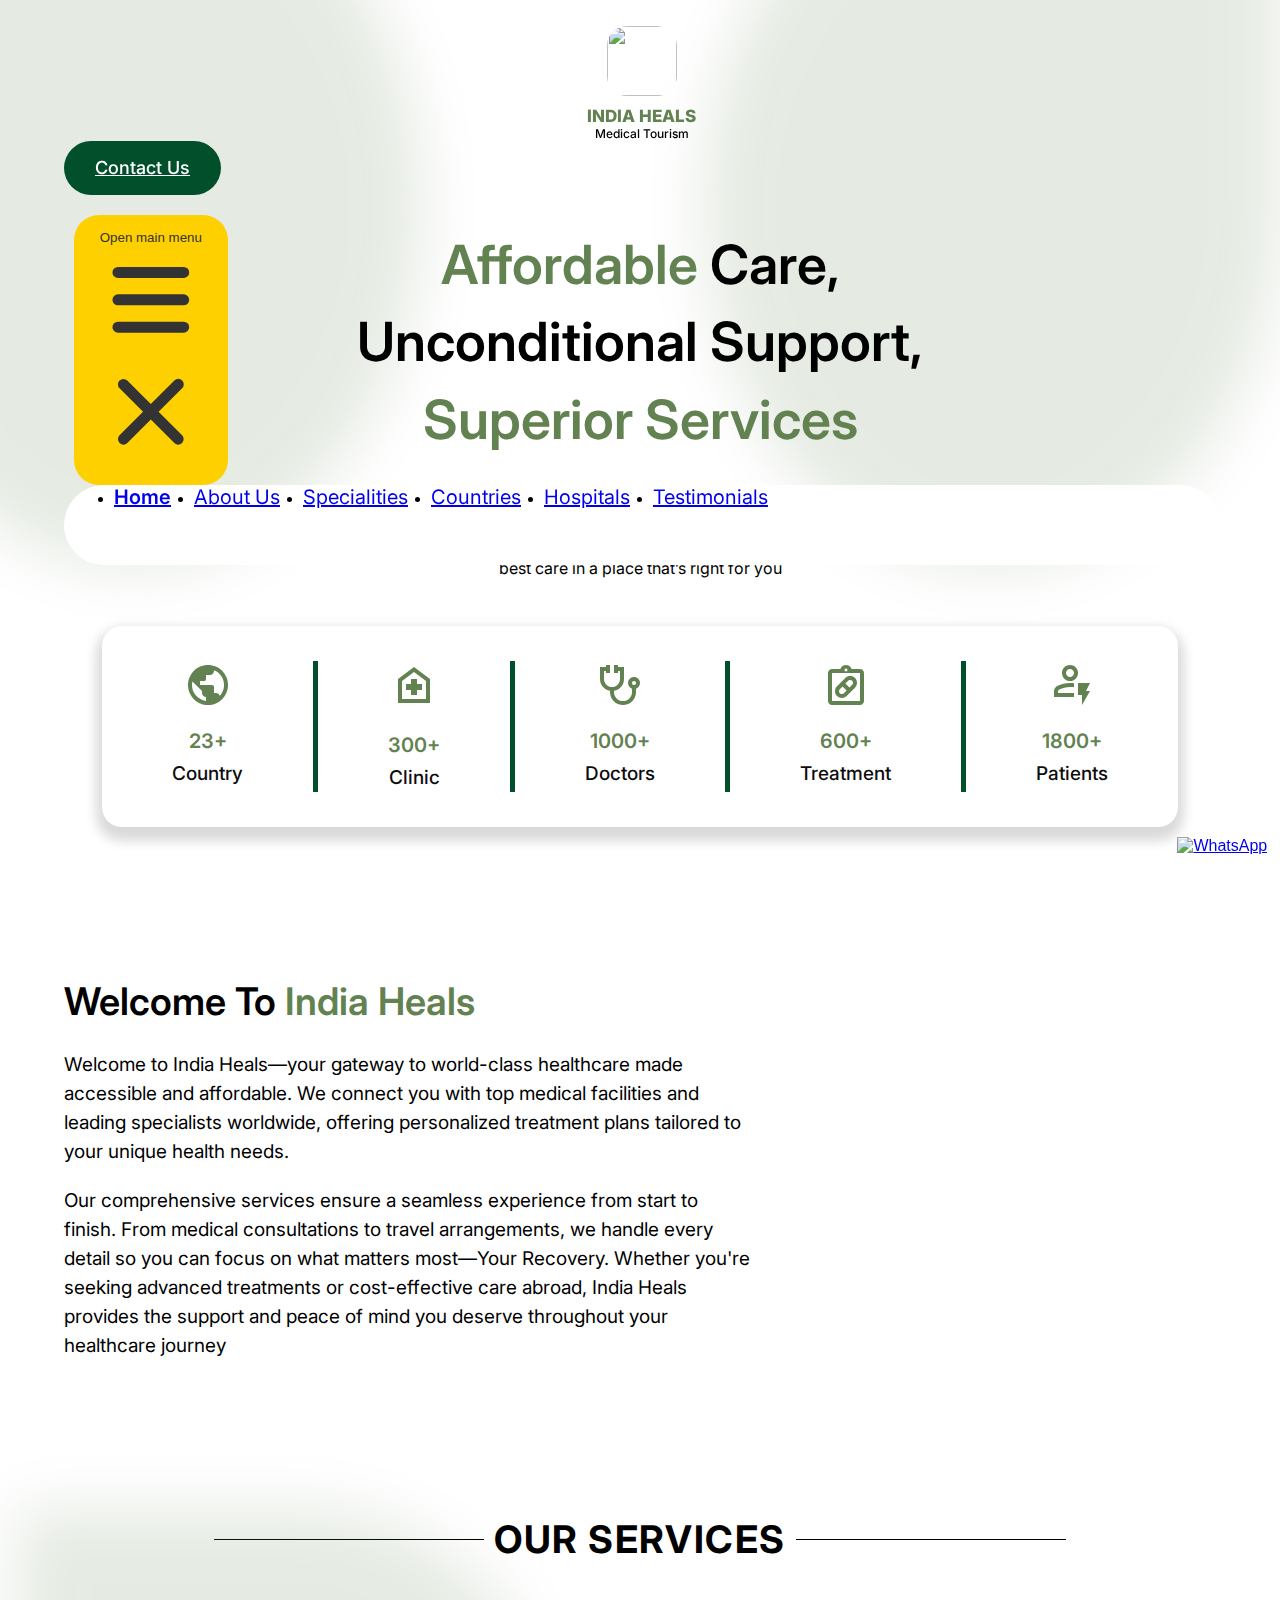
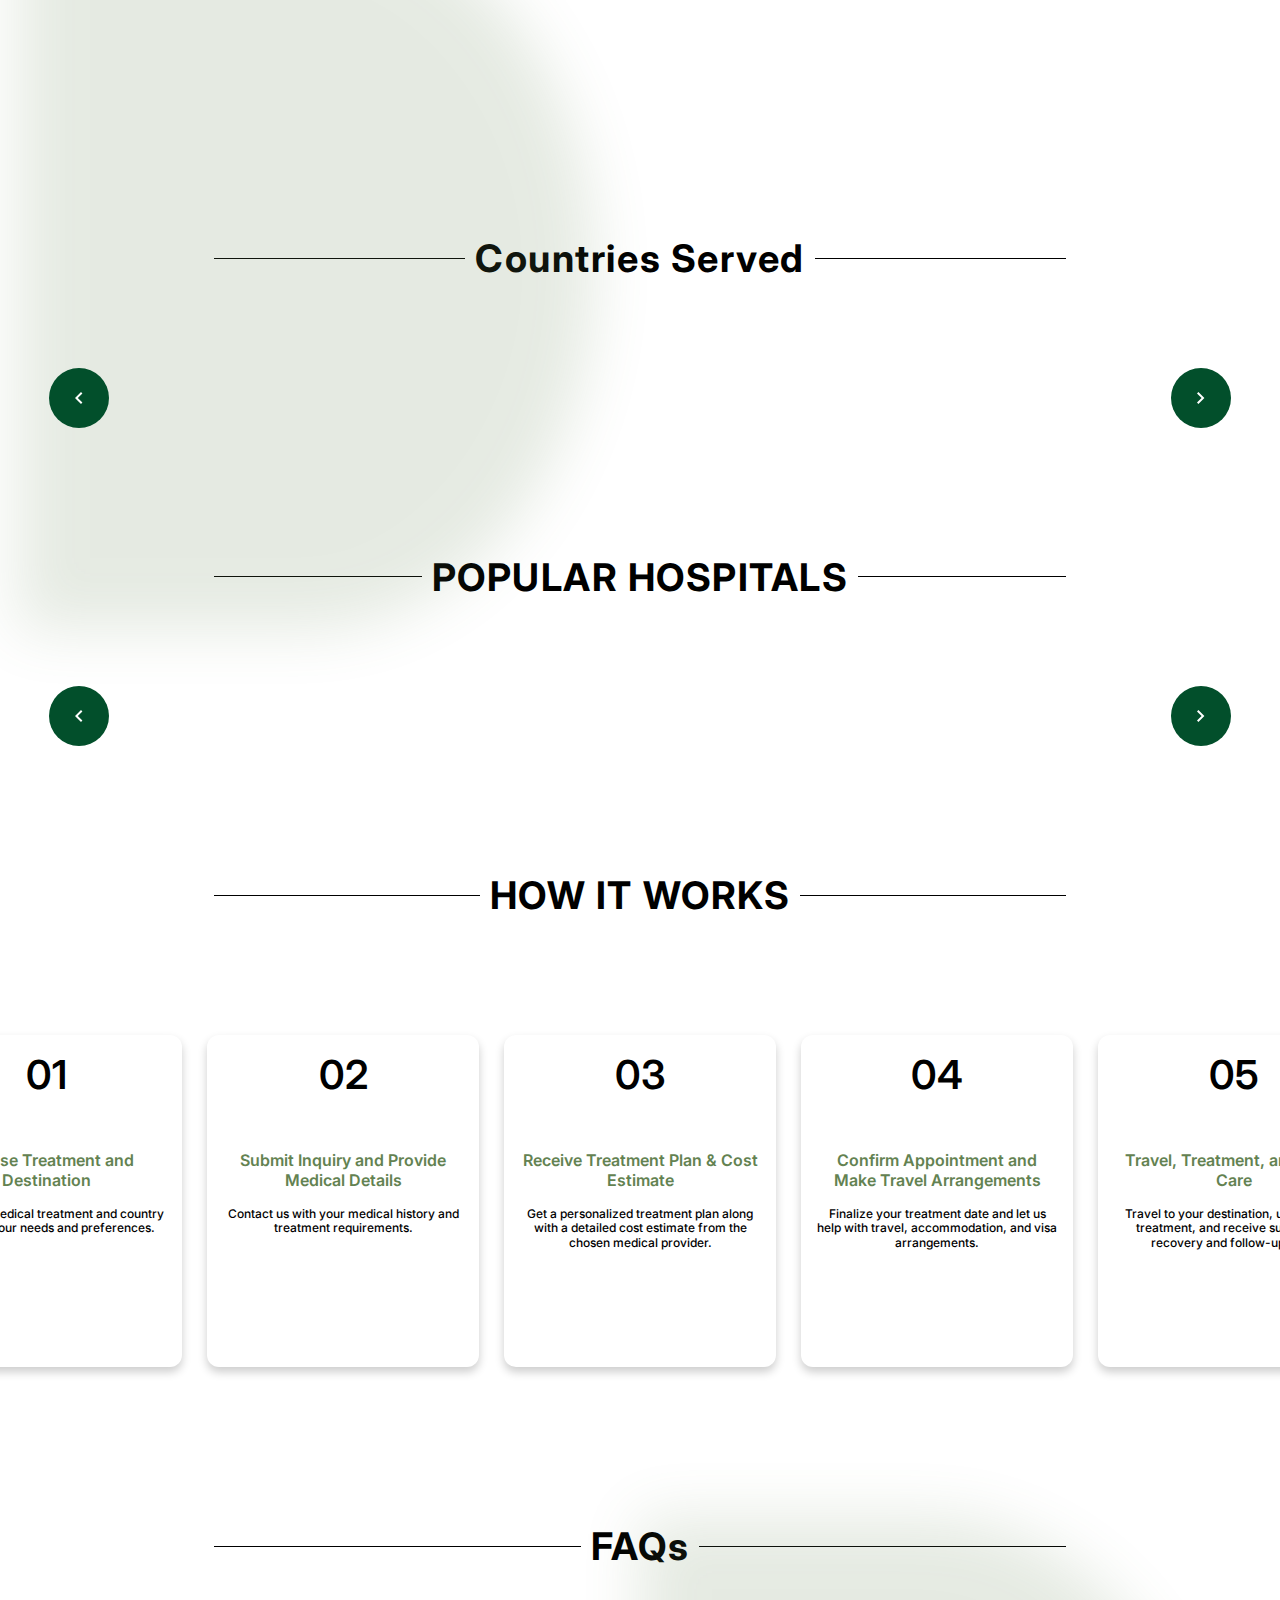
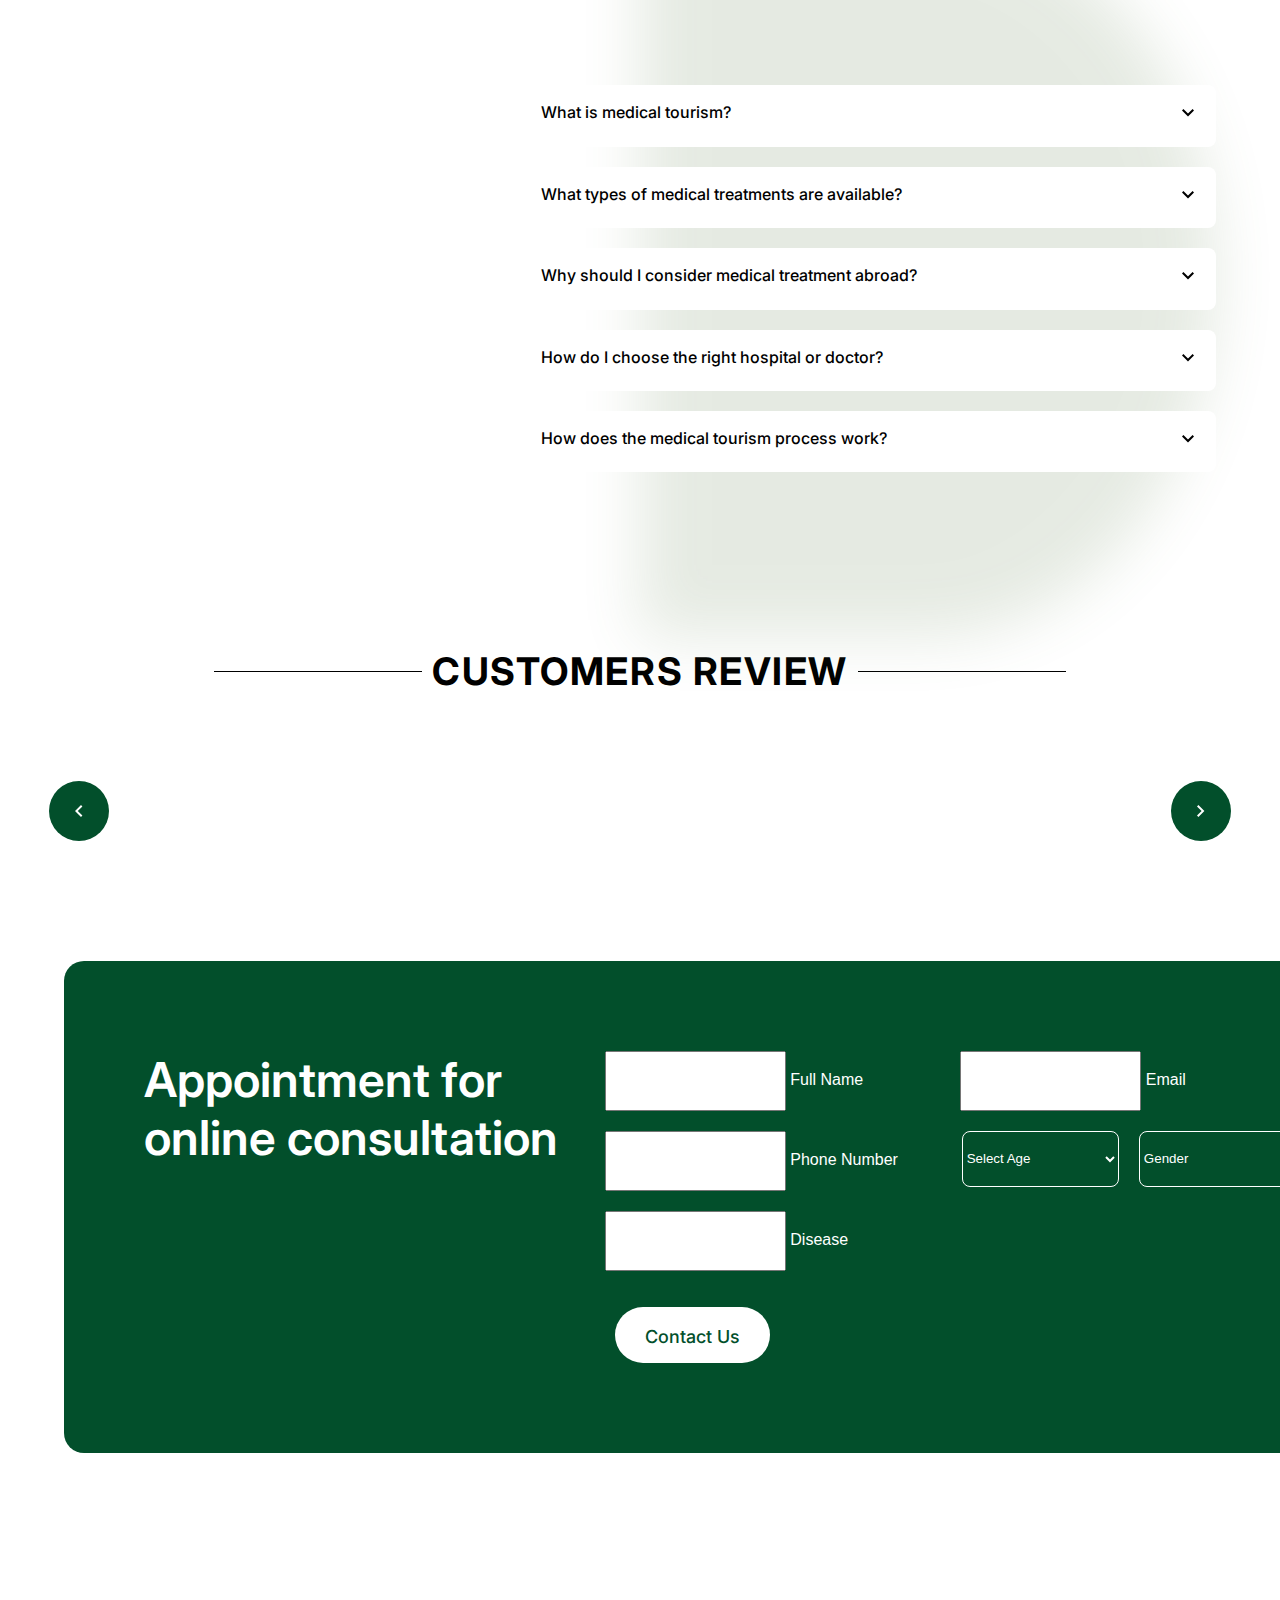
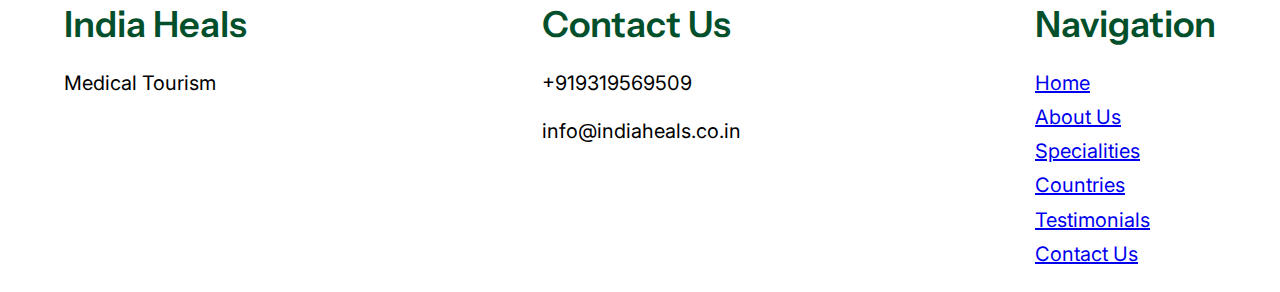
==== commit 8ad9ee17: "final changes" ====
--- a/index.html
+++ b/index.html
@@ -215,7 +215,7 @@
             <section class="bodydiv3" id="countryHeader">
                 <div class="div3header">
                     <div class="borderDiv34"></div>
-                    <div class="div3Heading">POPULAR COUNTRIES</div>
+                    <div class="div3Heading">Countries Served</div>
                     <div class="borderDiv34"></div>
                 </div>
                 <div class="marginBetween" style="display: flex;
@@ -364,16 +364,16 @@
                        <div class="questionDiv" >
                         <div class="triggers ">
                          
-                            <div id="triggerToggle" class="questions slideText" title="Toggle slide-up and slide-down states for the target"><span>What is medical tourism?</span><span><svg xmlns="http://www.w3.org/2000/svg" height="24px" viewBox="0 -960 960 960" width="24px" fill="#000000"><path d="M480-344 240-584l56-56 184 184 184-184 56 56-240 240Z"/></svg></span></div>
+                            <div id="triggerToggle" class="questions slideText" title="Toggle slide-up and slide-down states for the target"><span>What is medical tourism?</span><span id="icon1"><svg xmlns="http://www.w3.org/2000/svg" height="24px" viewBox="0 -960 960 960" width="24px" fill="#000000"><path d="M480-344 240-584l56-56 184 184 184-184 56 56-240 240Z"/></svg></span></div>
                           </div>
                           <div id="target" class="targetand" style="display: none;"> 
-                            <p class="slideText">What is medical tourism? Medical tourism is traveling to another country to receive medical care, often for specialized treatments or cost savings.</p>
+                            <p class="slideText">Medical tourism is traveling to another country to receive medical care, often for specialized treatments or cost savings.</p>
                           </div>
                        </div>
                        <div class="questionDiv">
                         <div class="triggers ">
                          
-                            <div id="triggerToggle1" class="questions slideText" title="Toggle slide-up and slide-down states for the target"><span>What types of medical treatments are available?</span><span><svg xmlns="http://www.w3.org/2000/svg" height="24px" viewBox="0 -960 960 960" width="24px" fill="#000000"><path d="M480-344 240-584l56-56 184 184 184-184 56 56-240 240Z"/></svg></span></div>
+                            <div id="triggerToggle1" class="questions slideText" title="Toggle slide-up and slide-down states for the target"><span>What types of medical treatments are available?</span><span id="icon2"><svg xmlns="http://www.w3.org/2000/svg" height="24px" viewBox="0 -960 960 960" width="24px" fill="#000000"><path d="M480-344 240-584l56-56 184 184 184-184 56 56-240 240Z"/></svg></span></div>
                           </div>
                           <div id="target1" class="targetand" style="display: none;"> 
                             <p class="slideText">Available medical treatments include knee replacement, IVF (in vitro fertilization), heart surgeries, cancer treatment, kidney care, and treatments for liver and lung diseases.</p>
@@ -382,7 +382,7 @@
                        <div class="questionDiv">
                         <div class="triggers ">
                          
-                            <div id="triggerToggle2" class="questions slideText" title="Toggle slide-up and slide-down states for the target"><span>Why should I consider medical treatment abroad?</span><span><svg xmlns="http://www.w3.org/2000/svg" height="24px" viewBox="0 -960 960 960" width="24px" fill="#000000"><path d="M480-344 240-584l56-56 184 184 184-184 56 56-240 240Z"/></svg></span></div>
+                            <div id="triggerToggle2" class="questions slideText" title="Toggle slide-up and slide-down states for the target"><span>Why should I consider medical treatment abroad?</span><span id="icon3"><svg xmlns="http://www.w3.org/2000/svg" height="24px" viewBox="0 -960 960 960" width="24px" fill="#000000"><path d="M480-344 240-584l56-56 184 184 184-184 56 56-240 240Z"/></svg></span></div>
                           </div>
                           <div id="target2" class="targetand" style="display: none;"> 
                             <p class="slideText">Consider medical treatment in India to access high-quality care, advanced treatments, and potential cost savings.</p>
@@ -391,7 +391,7 @@
                        <div class="questionDiv">
                         <div class="triggers ">
                          
-                            <div id="triggerToggle3" class="questions slideText" title="Toggle slide-up and slide-down states for the target"><span>How do I choose the right hospital or doctor?</span><span><svg xmlns="http://www.w3.org/2000/svg" height="24px" viewBox="0 -960 960 960" width="24px" fill="#000000"><path d="M480-344 240-584l56-56 184 184 184-184 56 56-240 240Z"/></svg></span></div>
+                            <div id="triggerToggle3" class="questions slideText" title="Toggle slide-up and slide-down states for the target"><span>How do I choose the right hospital or doctor?</span><span id="icon4"><svg xmlns="http://www.w3.org/2000/svg" height="24px" viewBox="0 -960 960 960" width="24px" fill="#000000"><path d="M480-344 240-584l56-56 184 184 184-184 56 56-240 240Z"/></svg></span></div>
                           </div>
                           <div id="target3" class="targetand" style="display: none;"> 
                             <p class="slideText">To choose the right hospital or doctor, research their credentials, patient reviews, success rates, specialization in your treatment, and international accreditations to ensure high-quality care.</p>
@@ -400,7 +400,7 @@
                        <div class="questionDiv">
                         <div class="triggers ">
                          
-                            <div id="triggerToggle4" class="questions slideText" title="Toggle slide-up and slide-down states for the target"><span>How does the medical tourism process work?</span><span><svg xmlns="http://www.w3.org/2000/svg" height="24px" viewBox="0 -960 960 960" width="24px" fill="#000000"><path d="M480-344 240-584l56-56 184 184 184-184 56 56-240 240Z"/></svg></span></div>
+                            <div id="triggerToggle4" class="questions slideText" title="Toggle slide-up and slide-down states for the target"><span>How does the medical tourism process work?</span><span id="icon5"><svg xmlns="http://www.w3.org/2000/svg" height="24px" viewBox="0 -960 960 960" width="24px" fill="#000000"><path d="M480-344 240-584l56-56 184 184 184-184 56 56-240 240Z"/></svg></span></div>
                           </div>
                           <div id="target4" class="targetand" style="display: none;"> 
                             <p class="slideText">The medical tourism process involves selecting a destination, choosing a qualified hospital or doctor, arranging travel, receiving treatment, and completing any follow-up care.</p>
@@ -540,7 +540,7 @@
                    <div class="optionStyle"><a href="#aboutus">About Us</a></div>
                    <div class="optionStyle"><a href="#serviceHeader">Specialities</a></div>
                    <div class="optionStyle"><a href="#countryHeader">Countries</a></div>
-                   <div class="optionStyle"><a href="#hospitalsHeader">Testimonials</a></div>
+                   <div class="optionStyle"><a href="#reviewHeader">Testimonials</a></div>
                    <div class="optionStyle"><a href="#appointHeader">Contact Us</a></div>
                 </div>
             </div>
@@ -551,8 +551,11 @@
         <img class="iconSTyle" src="https://firebasestorage.googleapis.com/v0/b/healindia-24e99.appspot.com/o/svgFile%2Ficons8-whatsapp.svg?alt=media&token=cb78077c-8b05-42a9-9611-c69bff39d647" alt="WhatsApp" width="40" height="40">
       </a>
     </div>
-    
-    <script src="main.js"></script>
+    <script>
+        let usersFeedbackData ;
+        let createPost ;
+    </script>
+    <script    src="main.js" defer></script>
     <script type="module" src="firestore.js"></script>
    
 </body>
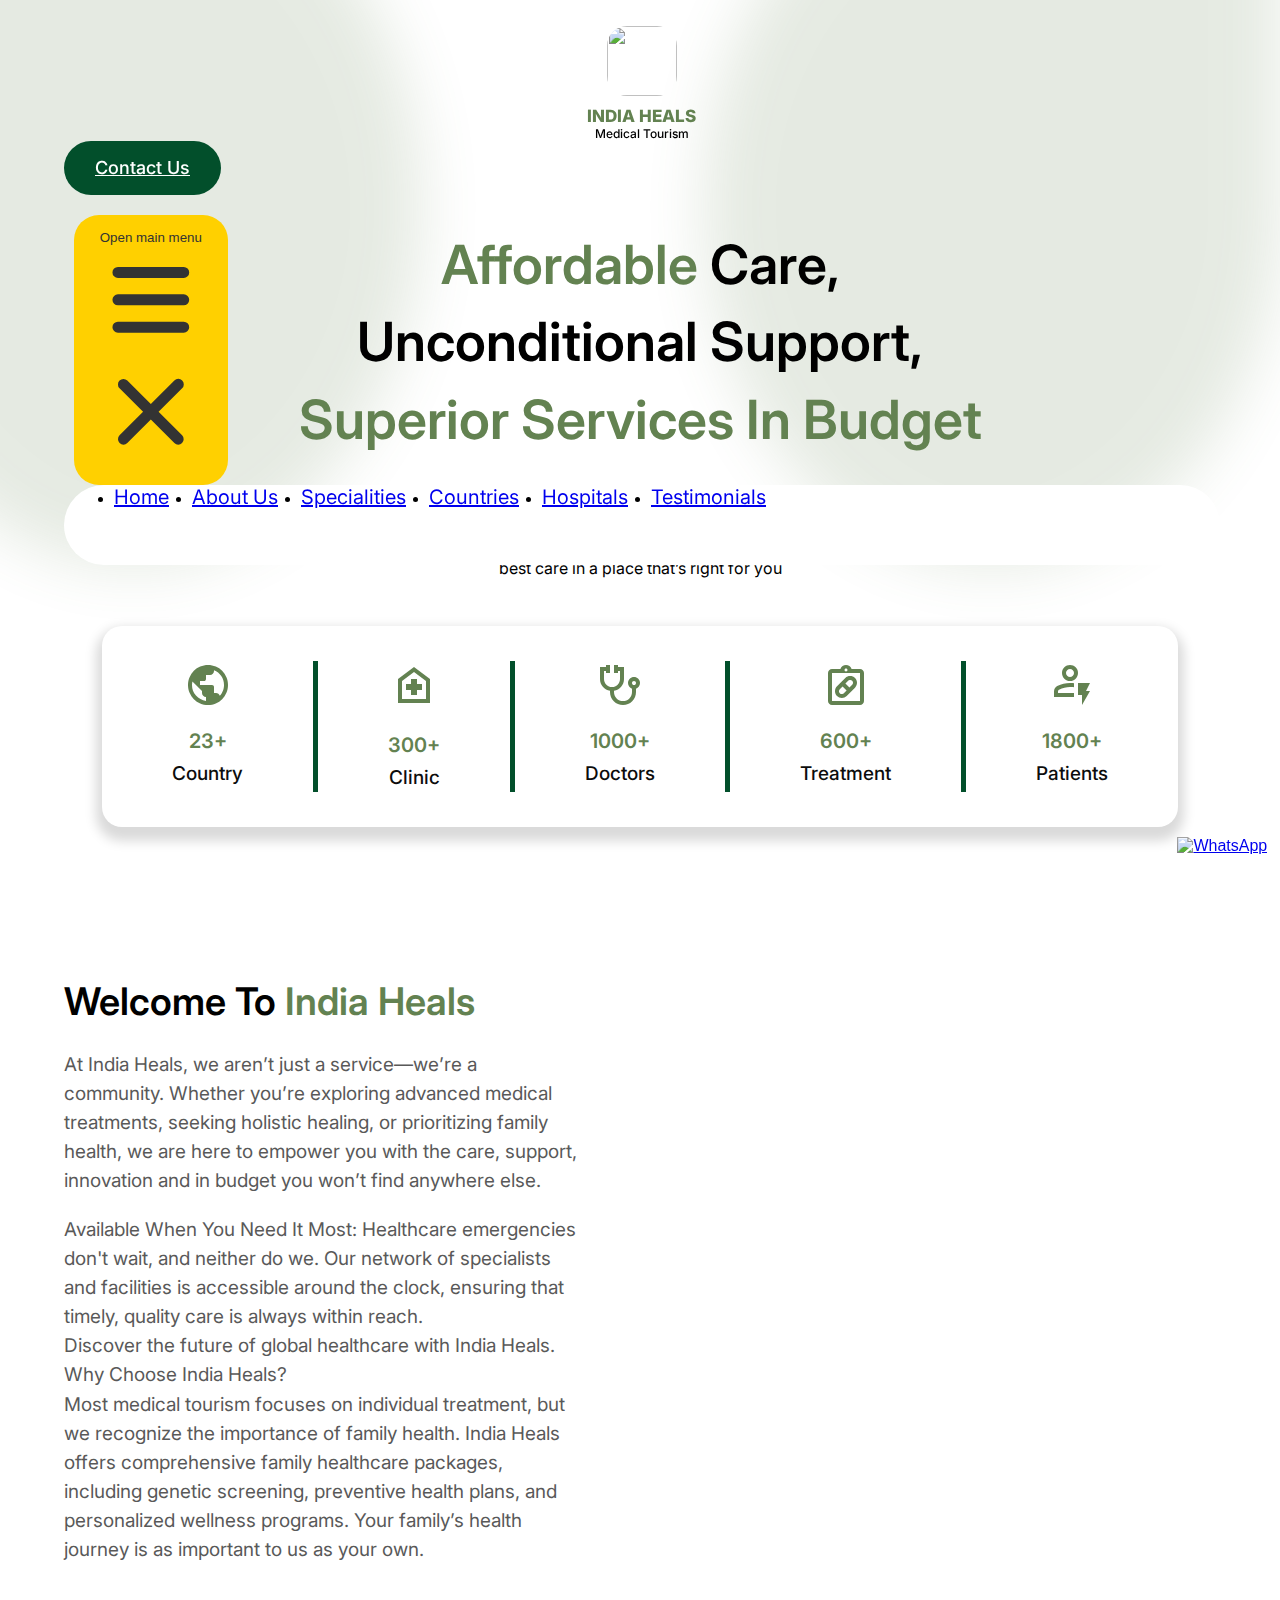
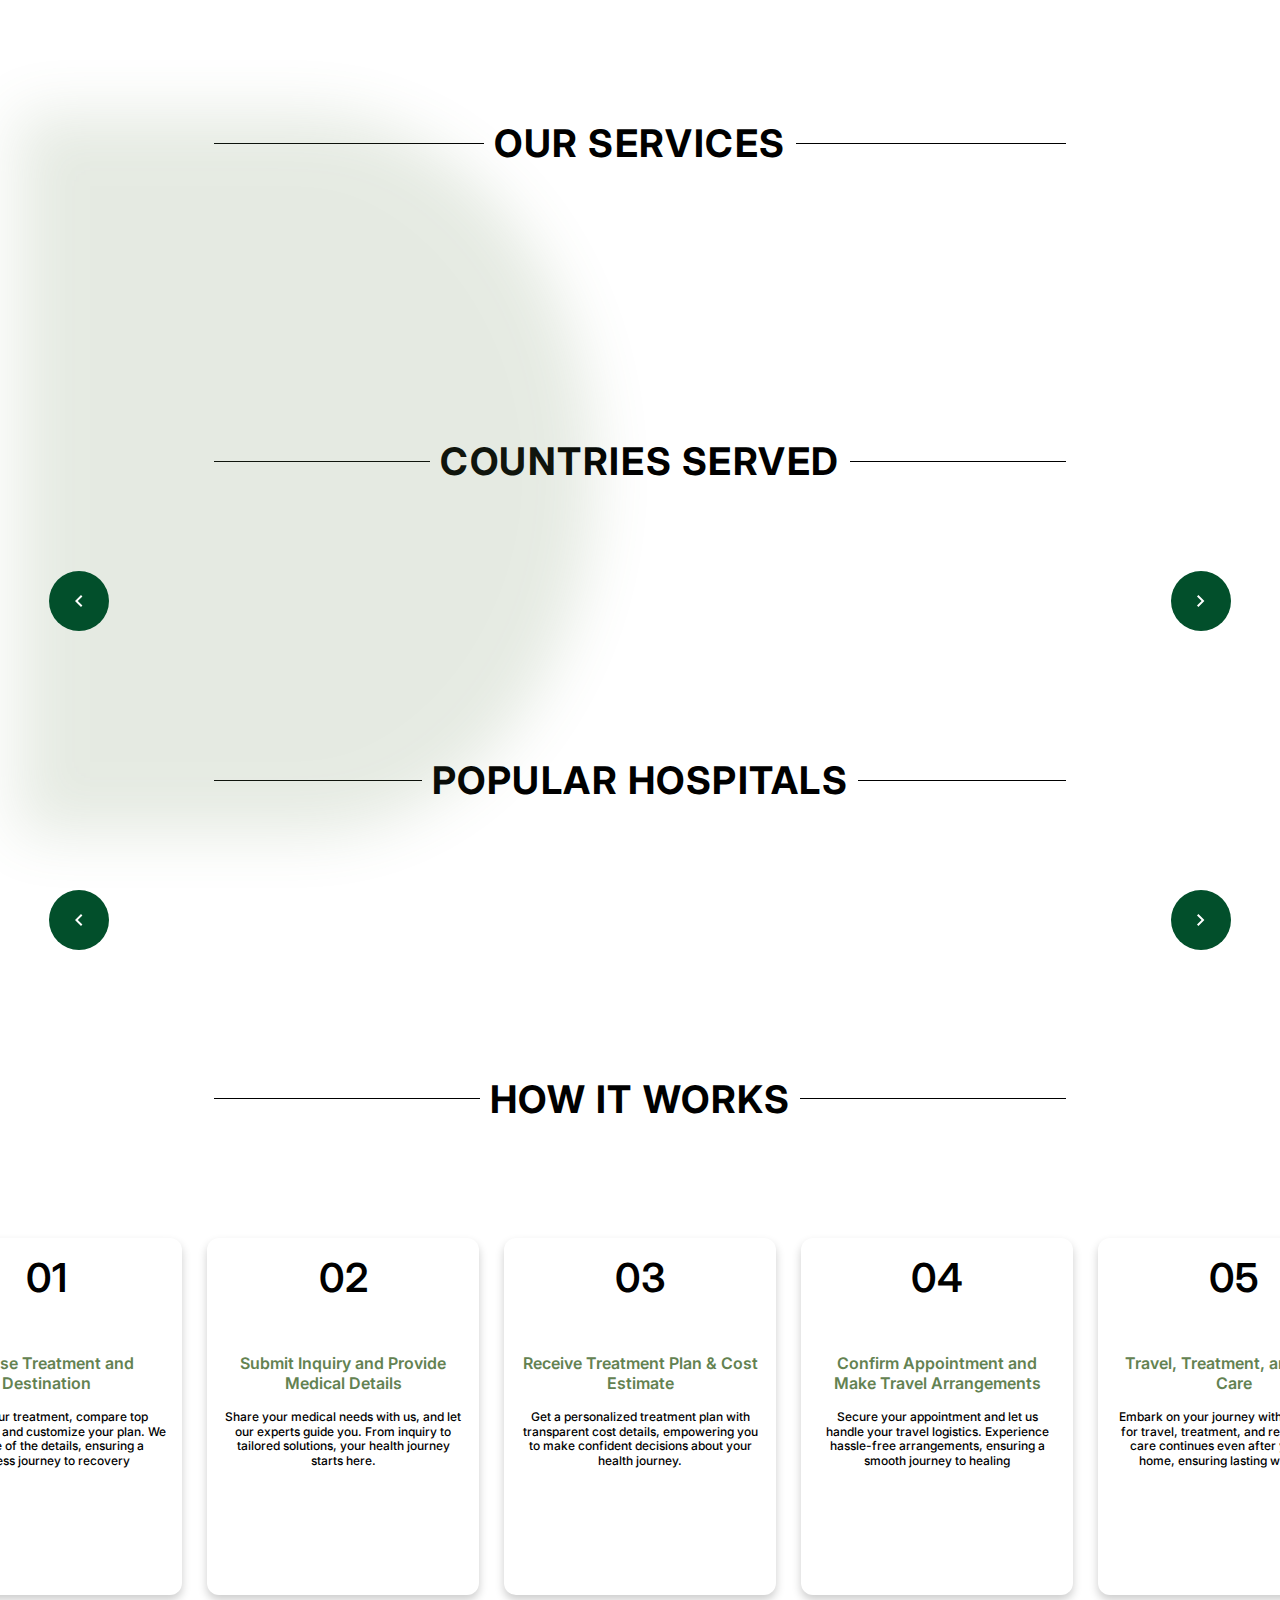
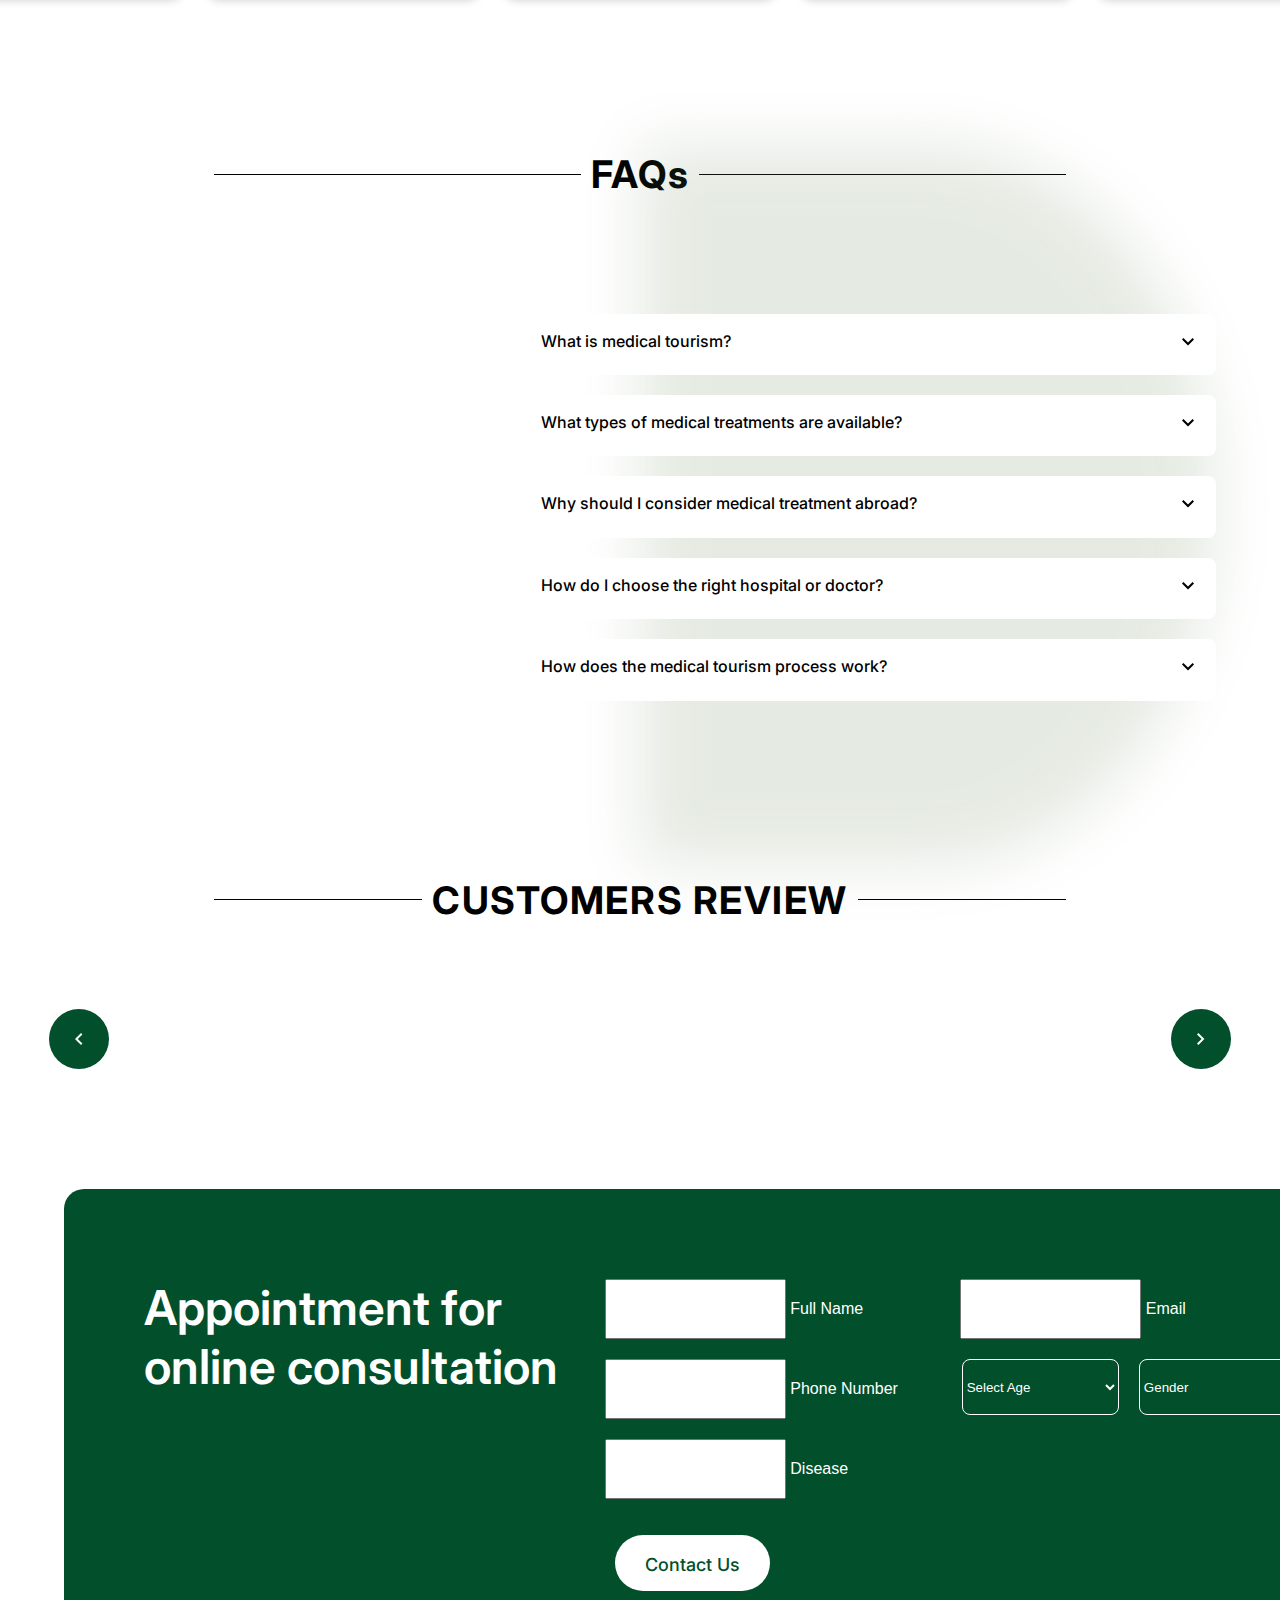
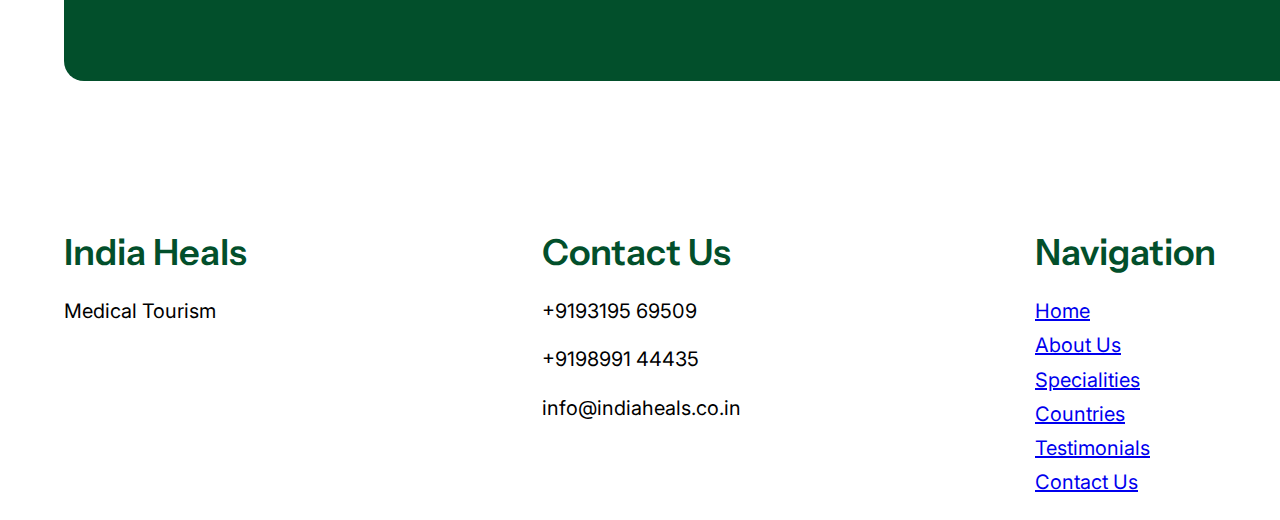
==== commit c3270c3d: "final changes" ====
--- a/index.html
+++ b/index.html
@@ -70,7 +70,7 @@
                         <div class=" bkHeader hidden justify-between items-center w-full lg:flex lg:w-auto lg:order-1" id="mobile-menu-2">
                             <ul class="headerTab flex-col mt-4 font-medium lg:flex-row lg:space-x-8 lg:mt-0">
                                 <li>
-                                    <a href="#home" class="active headerFont clicked block py-2 pr-4 pl-3   rounded bg-primary-700 lg:bg-transparent lg:text-primary-700 lg:p-0 dark:text-white" aria-current="page">Home</a>
+                                    <a href="#home" class=" headerFont block py-2 pr-4 pl-3 text-gray-700 border-b border-gray-100 hover:bg-gray-50 lg:hover:bg-transparent lg:border-0 lg:hover:text-primary-700 lg:p-0 dark:text-gray-400 lg:dark:hover:text-white dark:hover:bg-gray-700 dark:hover:text-white lg:dark:hover:bg-transparent dark:border-gray-700">Home</a>
                                 </li>
                                 <li>
                                     <a href="#aboutus"  class=" headerFont block py-2 pr-4 pl-3 text-gray-700 border-b border-gray-100 hover:bg-gray-50 lg:hover:bg-transparent lg:border-0 lg:hover:text-primary-700 lg:p-0 dark:text-gray-400 lg:dark:hover:text-white dark:hover:bg-gray-700 dark:hover:text-white lg:dark:hover:bg-transparent dark:border-gray-700">About Us</a>
@@ -108,7 +108,7 @@
                     <img src="https://firebasestorage.googleapis.com/v0/b/healindia-24e99.appspot.com/o/svgFile%2Fphone.svg?alt=media&token=32e05546-46e4-441b-ba19-1bc0b6396b3d" alt="" srcset="">
                 </div>
                 <div class="bodydiv1child">
-                    <div class="div1"><span class="fontdiv1">Affordable</span> Care, Unconditional Support, <span class="fontdiv1">Superior Services</span></div>
+                    <div class="div1"><span class="fontdiv1">Affordable</span> Care, Unconditional Support, <span class="fontdiv1">Superior Services In Budget</span></div>
                     <div class="div1_2">From renowned hospitals to specialized treatment centers, we connect you to the best healthcare destinations across the globe. Our end-to-end services ensure you receive the best care in a place that’s right for you</div>
                 </div>
                 <div class="bodydiv2" style="min-width: 360px;">
@@ -168,15 +168,21 @@
               
             </section>
             <section class="bodydivv2" id="aboutus">
-                <div class="bodydiv2text">
-                    <div class="welcome" style="margin-bottom: 25px;">Welcome To <span style="color: #638251;">India Heals</span></div>
-                    <div class="paragarph" style="margin-bottom: 20px;">Welcome to India Heals—your gateway to world-class healthcare made accessible and affordable. We connect you with top medical facilities and leading specialists worldwide, offering personalized treatment plans tailored to your unique health needs.</div>
-
-                   <div class="paragarph">   Our comprehensive services ensure a seamless experience from start to finish. From medical consultations to travel arrangements, we handle every detail so you can focus on what matters most—Your Recovery. Whether you're seeking advanced treatments or cost-effective care abroad, India Heals provides the support and peace of mind you deserve throughout your healthcare journey</div>
-                </div>
-                <div class="bodydiv2Image">
-                    <img style="width: 100%;" src="https://firebasestorage.googleapis.com/v0/b/heal-india.appspot.com/o/cuate.svg?alt=media&token=edfd1c08-fd1d-40b7-83dd-f3e7161a7ba6" alt="" srcset="">
-                </div>
+                <div class="welcome" style="margin-bottom: 25px;">Welcome To <span style="color: #638251;">India Heals</span></div>
+                <div class="welcomeText">
+                    <div class="bodydiv2text">
+                        
+                        <div class="paragarph" style="margin-bottom: 20px;">At India Heals, we aren’t just a service—we’re a community. Whether you’re exploring advanced medical treatments, seeking holistic healing, or prioritizing family health, we are here to empower you with the care, support, innovation  and in budget you won’t find anywhere else.</div>
+    
+                       <div class="paragarph"> Available When You Need It Most: Healthcare emergencies don't wait, and neither do we. Our network of specialists and facilities is accessible around the clock, ensuring that timely, quality care is always within reach.</div>
+                       <div class="paragarph"> Discover the future of global healthcare with India Heals. <br>Why Choose India Heals?</div>
+                       <div class="paragarph"> Most medical tourism focuses on individual treatment, but we recognize the importance of family health. India Heals offers comprehensive family healthcare packages, including genetic screening, preventive health plans, and personalized wellness programs. Your family’s health journey is as important to us as your own.</div>
+                    </div>
+                    <div class="bodydiv2Image">
+                        <img style="width: 100%;" src="https://firebasestorage.googleapis.com/v0/b/india-heals.appspot.com/o/svgIcon%2FwelcomePic.svg?alt=media&token=fbf9101f-ad6c-4603-a2c3-0c7e4dae1a82" alt="" srcset="">
+                    </div>
+                </div>
+                
             </section>
             <section class="bodydiv3" id="serviceHeader" style="position: relative;">
                 <div class="circle3">
@@ -215,7 +221,7 @@
             <section class="bodydiv3" id="countryHeader">
                 <div class="div3header">
                     <div class="borderDiv34"></div>
-                    <div class="div3Heading">Countries Served</div>
+                    <div class="div3Heading">COUNTRIES SERVED</div>
                     <div class="borderDiv34"></div>
                 </div>
                 <div class="marginBetween" style="display: flex;
@@ -317,31 +323,31 @@
                             <div class="card2Heading">01</div>
                             <div> <img src="https://firebasestorage.googleapis.com/v0/b/india-heals.appspot.com/o/svgIcon%2Fbro1.svg?alt=media&token=504096aa-0225-4bdf-860c-c310be0cc283" alt="" srcset=""></div>
                             <div class="card2SubHeading">Choose Treatment and Destination</div>
-                            <div class="card2Sub2Heading">Select the medical treatment and country based on your needs and preferences.</div>
+                            <div class="card2Sub2Heading">Select your treatment, compare top destinations, and customize your plan. We take care of the details, ensuring a seamless journey to recovery</div>
                         </div>
                         <div class="card2">
                             <div class="card2Heading">02</div>
                             <div> <img src="https://firebasestorage.googleapis.com/v0/b/india-heals.appspot.com/o/svgIcon%2Frafiki2.svg?alt=media&token=d36c1e3f-21a4-485b-9558-f341cb617ad0" alt="" srcset=""></div>
                             <div class="card2SubHeading">Submit Inquiry and Provide Medical Details</div>
-                            <div class="card2Sub2Heading">Contact us with your medical history and treatment requirements.</div>
+                            <div class="card2Sub2Heading">Share your medical needs with us, and let our experts guide you. From inquiry to tailored solutions, your health journey starts here.</div>
                         </div>
                         <div class="card2">
                             <div class="card2Heading">03</div>
                             <div> <img src="https://firebasestorage.googleapis.com/v0/b/india-heals.appspot.com/o/svgIcon%2Famico3.svg?alt=media&token=c8696ee2-3849-4e19-9f6a-d86828a5afd3" alt="" srcset=""></div>
                             <div class="card2SubHeading">Receive Treatment Plan & Cost Estimate</div>
-                            <div class="card2Sub2Heading">Get a personalized treatment plan along with a detailed cost estimate from the chosen medical provider.</div>
+                            <div class="card2Sub2Heading">Get a personalized treatment plan with transparent cost details, empowering you to make confident decisions about your health journey.</div>
                         </div>
                         <div class="card2">
                             <div class="card2Heading">04</div>
                             <div> <img src="https://firebasestorage.googleapis.com/v0/b/india-heals.appspot.com/o/svgIcon%2Fcuate4.svg?alt=media&token=746b008c-d1c1-4e63-b403-22141d3e45eb" alt="" srcset=""></div>
                             <div class="card2SubHeading">Confirm Appointment and Make Travel Arrangements</div>
-                            <div class="card2Sub2Heading">Finalize your treatment date and let us help with travel, accommodation, and visa arrangements.</div>
+                            <div class="card2Sub2Heading">Secure your appointment and let us handle your travel logistics. Experience hassle-free arrangements, ensuring a smooth journey to healing</div>
                         </div>
                         <div class="card2">
                             <div class="card2Heading">05</div>
                             <div> <img src="https://firebasestorage.googleapis.com/v0/b/india-heals.appspot.com/o/svgIcon%2Fcuate5.svg?alt=media&token=b38ecbf4-1609-43c3-bed0-214a86576644" alt="" srcset=""></div>
                             <div class="card2SubHeading">Travel, Treatment, and Post-Care</div>
-                            <div class="card2Sub2Heading">Travel to your destination, undergo the treatment, and receive support for recovery and follow-up care.</div>
+                            <div class="card2Sub2Heading">Embark on your journey with full support for travel, treatment, and recovery. Our care continues even after you return home, ensuring lasting well-being</div>
                         </div>
                      </div>
                     
@@ -530,7 +536,8 @@
             </div>
             <div>
                 <div class="heading">Contact Us</div>
-                <div class="footerSubText"><div class="optionStyle">+919319569509</div></div>
+                <div class="footerSubText"><div class="optionStyle">+9193195 69509</div></div>
+                <div class="footerSubText"><div class="optionStyle">+9198991 44435</div></div>
                 <div class="footerSubText"><div class="optionStyle">info@indiaheals.co.in</div></div>
             </div>
             <div>
--- a/styles.css
+++ b/styles.css
@@ -156,7 +156,7 @@
 }
 
 .bodydivv2{
-    display: flex;
+    
     margin-top: 150px;
 }
 html {
@@ -199,14 +199,14 @@
 
 .bodydiv2text{
     display: flex;
-    flex: 70%;
+    flex: 50%;
     padding-right: 170px;
     flex-direction: column;
     justify-content: center;
 }
 
 .bodydiv2Image{
-    flex: 30%;
+    flex: 45%;
 }
 
 .border{
@@ -230,6 +230,7 @@
     font-weight: 400;
     line-height: 29.05px;
     text-align: left;
+    color: #595959;
 
 }
 
@@ -556,7 +557,7 @@
 
 .reviewText{
     font-family: Inter;
-font-size: 24px;
+font-size: 16px;
 font-weight: 400;
 line-height: 29.05px;
 text-align: center;
@@ -907,6 +908,11 @@
 
 }
 
+.welcomeText{
+    display: flex;
+    flex-direction: row;
+}
+
 /* .circle {
     width: 200px;
     height: 200px;
@@ -1068,7 +1074,7 @@
 }
 .card2{
     width: 240px;
-    height: 300px;
+    height: 325px;
     background-color: white;
     border-radius: 12px ;
     padding: 16px;
@@ -1225,7 +1231,7 @@
         color: #638251;
     }
     .reviewText{
-        font-size: 19px;
+        font-size: 15px;
      }
 
      .nameText{
@@ -1322,7 +1328,7 @@
     }
 
     .bodydivv2{
-        display: flex;
+        
         margin-top: 150px;
         flex-direction: column;
     }
@@ -1390,7 +1396,7 @@
     }
 
     .bodydiv2text{
-        flex: 70%;
+        flex: 50%;
         padding-right: 0px;
     }
 
@@ -1559,6 +1565,10 @@
     line-height: 24.2px;
     text-align: left;
 
+}
+.welcomeText{
+    display: flex;
+    flex-direction: column;
 }
 
 .heading{
@@ -1684,7 +1694,12 @@
     }
 
     .reviewText{
-       font-size: 19px;
+       font-size: 15px;
+    }
+
+    .welcomeText{
+        display: flex;
+        flex-direction: row;
     }
 
     .backButton{
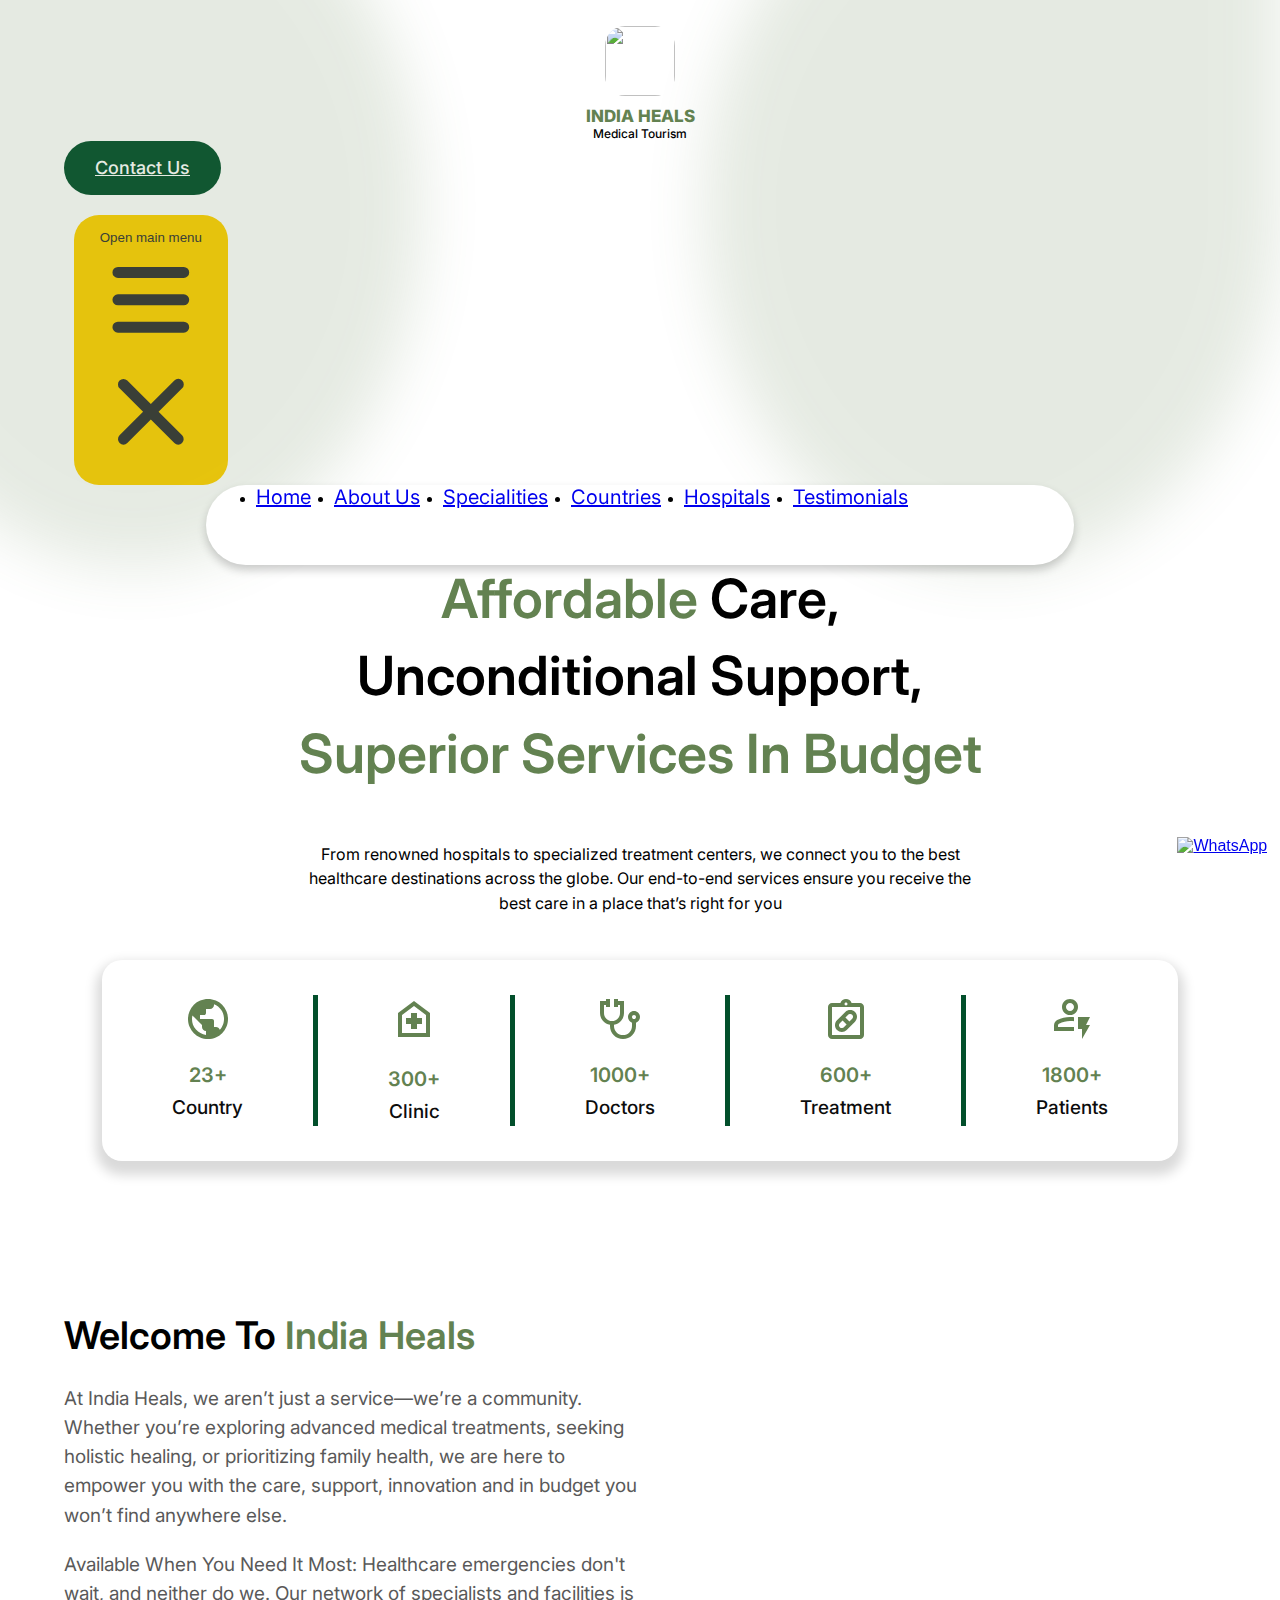
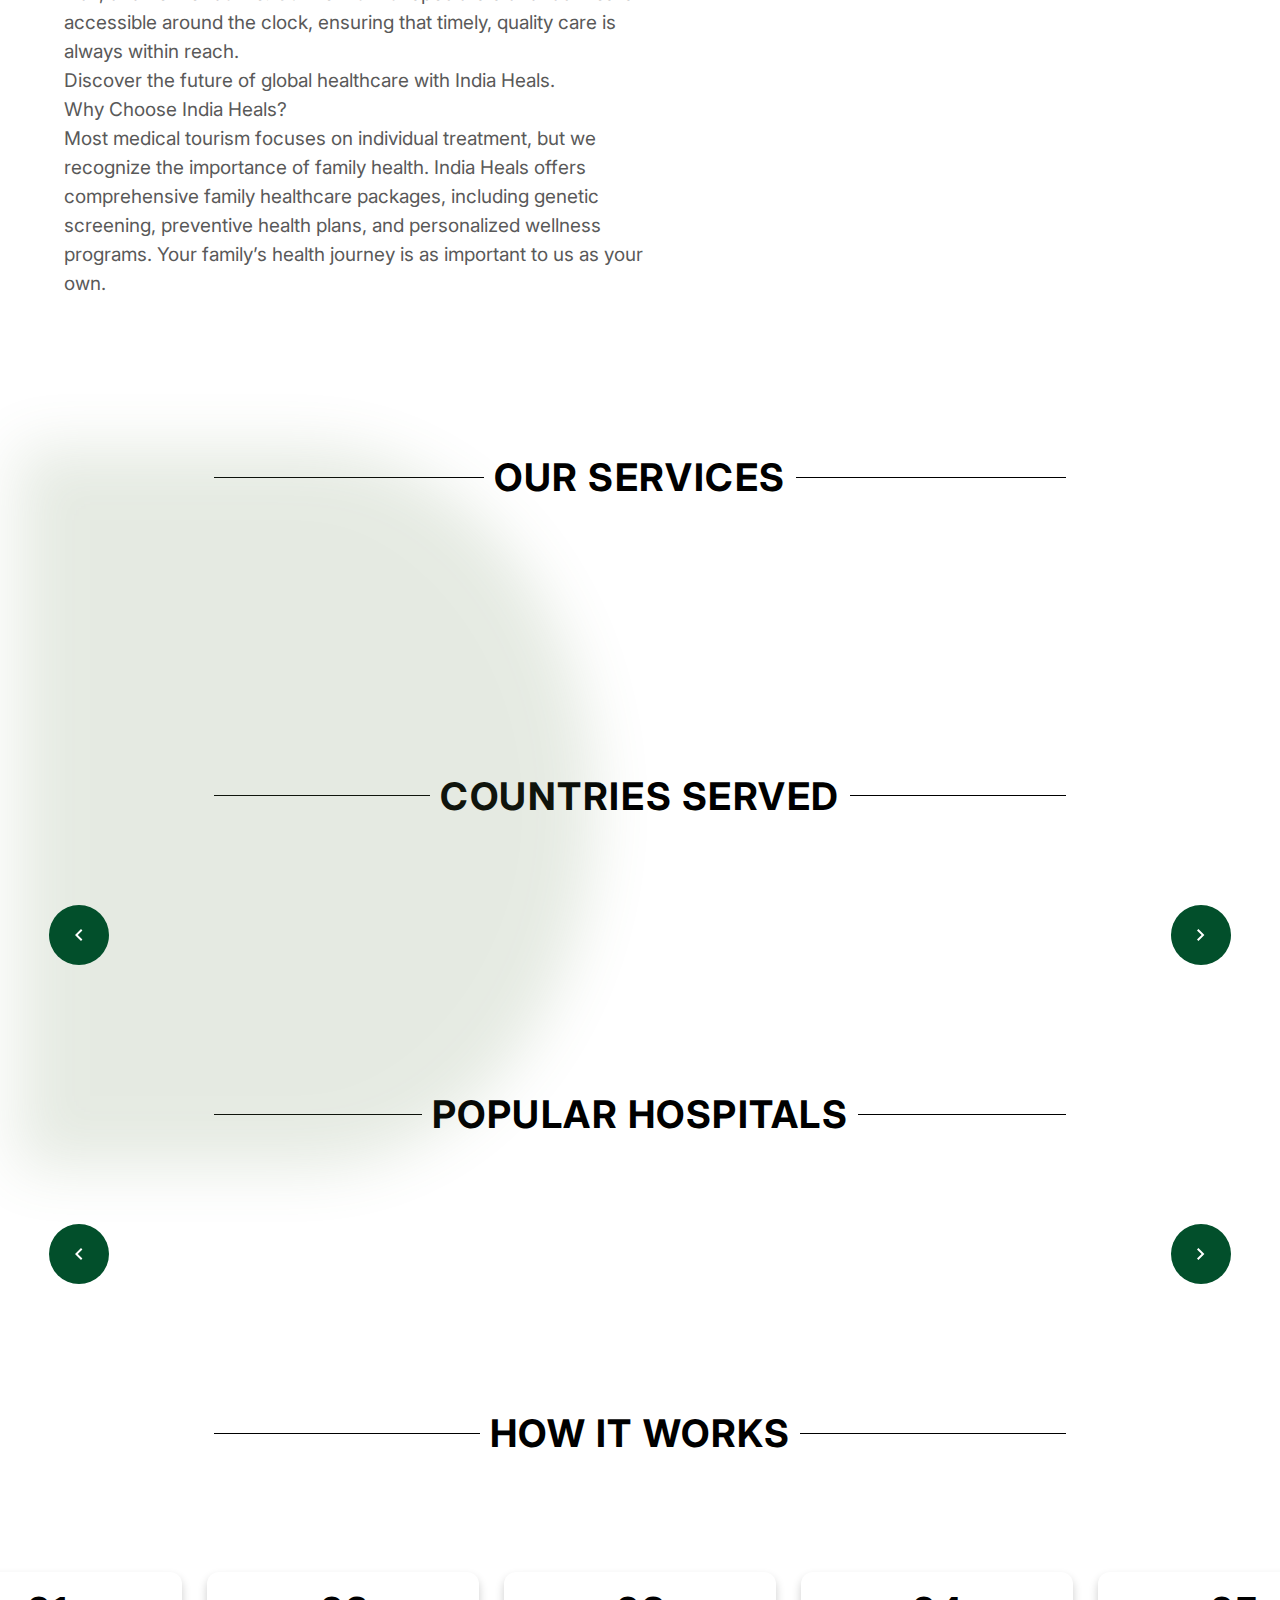
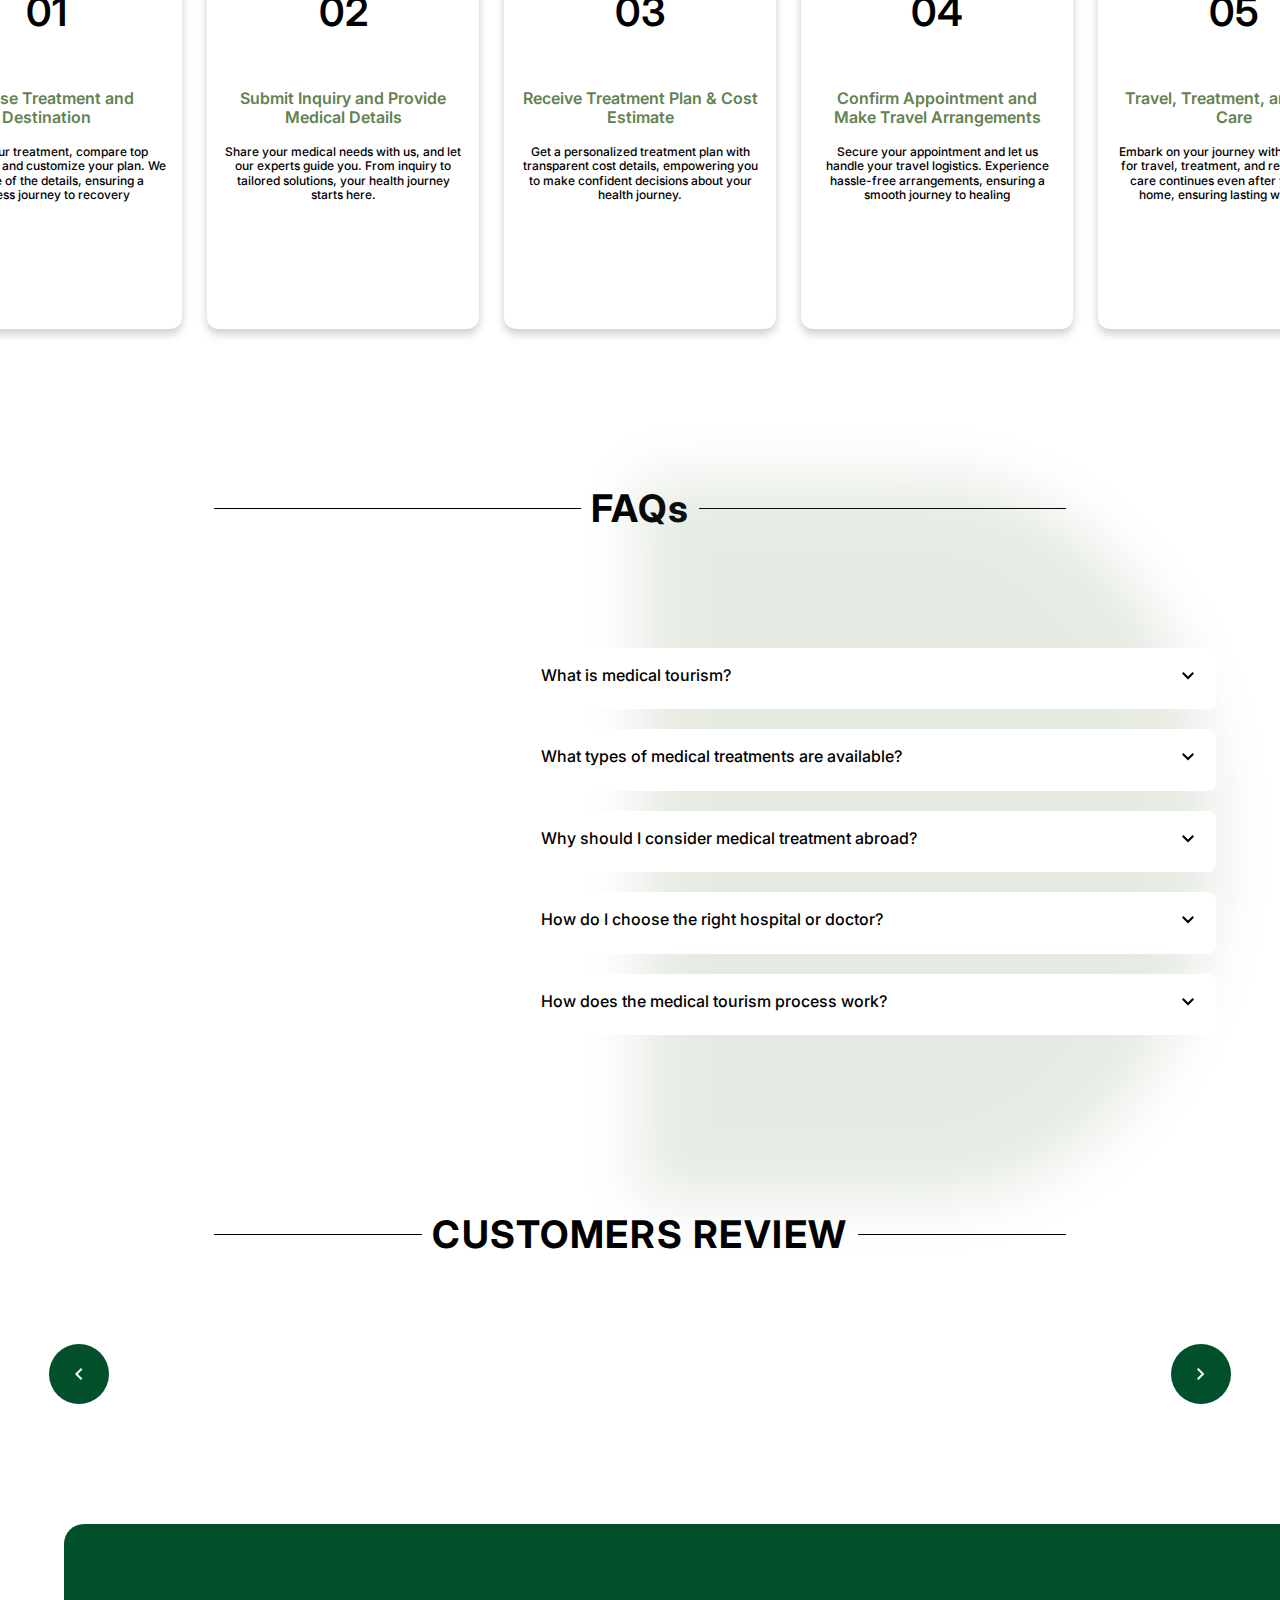
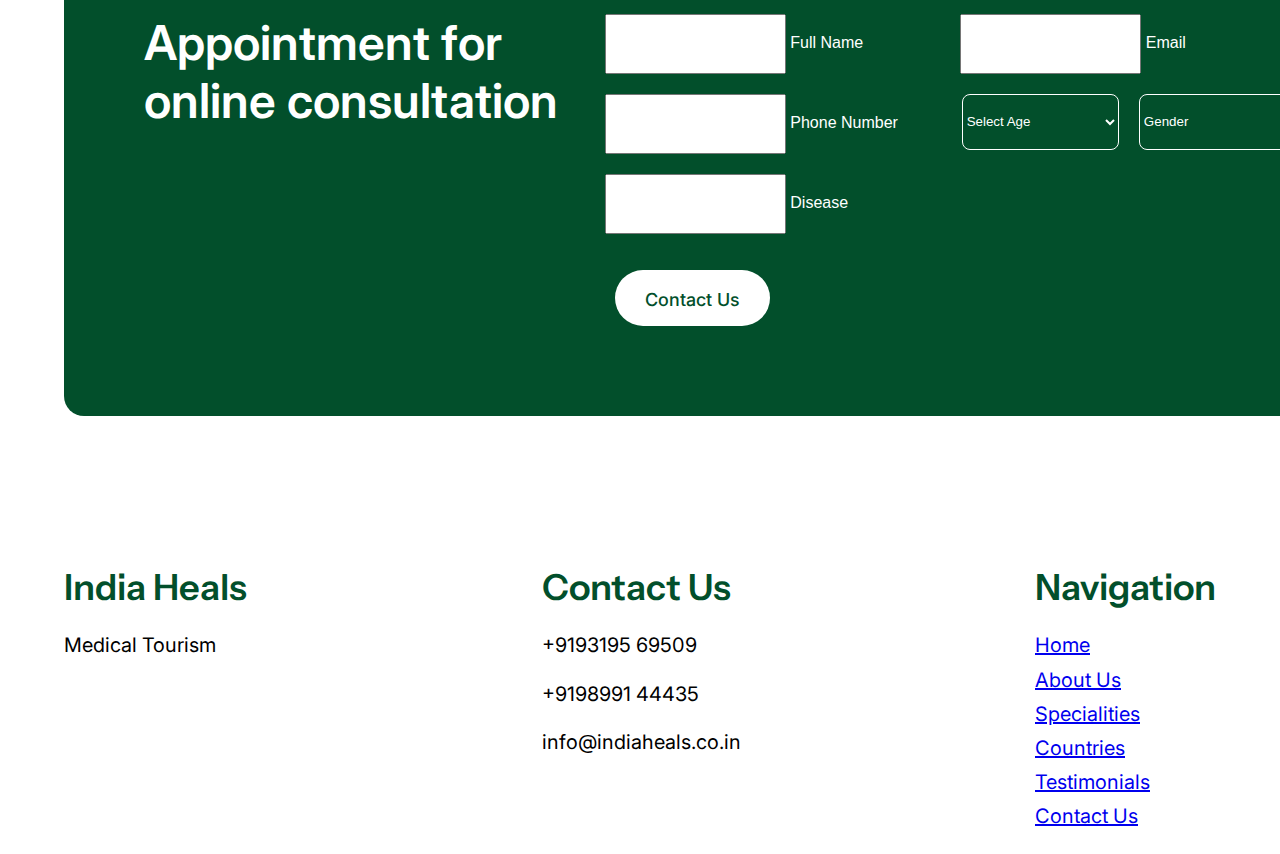
==== commit e540be98: "final changes" ====
--- a/index.html
+++ b/index.html
@@ -33,8 +33,7 @@
     padding: 2% 5%;
     background:  #FFFFFF;
 ;">
-        <div style="position: fixed;
-    width: 90.3%; z-index: 20;">
+        <div  class="headerDetails">
             <!-- <div>
                 <img src="https://s3-alpha-sig.figma.com/img/8f6f/0b1f/668ee22b1afb7401f2ae164ba2b95084?Expires=1730073600&Key-Pair-Id=APKAQ4GOSFWCVNEHN3O4&Signature=Vl4RX~LNj2uQLqC11ub0a9FNnyAz5nB~BRqbi~dKdgtQIW~blTAE0FGUDFUibt9om3xGnUr1PfPVTdIUz0vdCJ2N0c4Yiydka30mbA~[base64]~fiV2HwJs9QxFzIoR6ebeALVvhJRdd-XZsww__" alt="" srcset="">
             </div>
@@ -51,7 +50,7 @@
                 <nav class="  border-gray-200   ">
                     <div class="flex flex-wrap justify-between items-center    ">
                         <a >
-                            <div class="logoContainer">
+                            <div class="logoContainer logoIcon">
                                 <img class="logo" src="https://firebasestorage.googleapis.com/v0/b/india-heals.appspot.com/o/svgIcon%2FlogoIndia.svg?alt=media&token=57bcb111-2c8a-415c-8263-497b0dc612c0"   />
                                 <div class="logotext" style=" color: #638251;">INDIA HEALS</div>
                                 <div class="logoSubText" style="width: 100%;">Medical Tourism</div>
@@ -67,7 +66,7 @@
                                 <svg class="hidden w-6 h-6" fill="currentColor" viewBox="0 0 20 20" xmlns="http://www.w3.org/2000/svg"><path fill-rule="evenodd" d="M4.293 4.293a1 1 0 011.414 0L10 8.586l4.293-4.293a1 1 0 111.414 1.414L11.414 10l4.293 4.293a1 1 0 01-1.414 1.414L10 11.414l-4.293 4.293a1 1 0 01-1.414-1.414L8.586 10 4.293 5.707a1 1 0 010-1.414z" clip-rule="evenodd"></path></svg>
                             </button>
                         </div>
-                        <div class=" bkHeader hidden justify-between items-center w-full lg:flex lg:w-auto lg:order-1" id="mobile-menu-2">
+                        <div class=" bkHeader hidden justify-between items-center   lg:flex   lg:order-1 headerStatic" id="mobile-menu-2"  >
                             <ul class="headerTab flex-col mt-4 font-medium lg:flex-row lg:space-x-8 lg:mt-0">
                                 <li>
                                     <a href="#home" class=" headerFont block py-2 pr-4 pl-3 text-gray-700 border-b border-gray-100 hover:bg-gray-50 lg:hover:bg-transparent lg:border-0 lg:hover:text-primary-700 lg:p-0 dark:text-gray-400 lg:dark:hover:text-white dark:hover:bg-gray-700 dark:hover:text-white lg:dark:hover:bg-transparent dark:border-gray-700">Home</a>
@@ -179,7 +178,7 @@
                        <div class="paragarph"> Most medical tourism focuses on individual treatment, but we recognize the importance of family health. India Heals offers comprehensive family healthcare packages, including genetic screening, preventive health plans, and personalized wellness programs. Your family’s health journey is as important to us as your own.</div>
                     </div>
                     <div class="bodydiv2Image">
-                        <img style="width: 100%;" src="https://firebasestorage.googleapis.com/v0/b/india-heals.appspot.com/o/svgIcon%2FwelcomePic.svg?alt=media&token=fbf9101f-ad6c-4603-a2c3-0c7e4dae1a82" alt="" srcset="">
+                        <img style="width: 100%;" src="https://firebasestorage.googleapis.com/v0/b/india-heals.appspot.com/o/svgIcon%2Fwelcome.svg?alt=media&token=60ba6d1b-b449-43df-a671-6fc4cf5ee56b" alt="" srcset="">
                     </div>
                 </div>
                 
--- a/styles.css
+++ b/styles.css
@@ -34,6 +34,11 @@
     text-underline-position: from-font;
     text-decoration-skip-ink: none;
 
+}
+
+.logoIcon{
+    z-index: 10;
+    position: sticky;
 }
 
 
@@ -49,6 +54,7 @@
 }
 
 .bkHeader{
+    box-shadow: 0px 5px 10px rgba(0, 0, 0, 0.2); 
     background-color: #FFFFFF;
     height: auto;
     min-height: 80px;
@@ -95,7 +101,7 @@
     flex-direction: column;
     justify-content: center;
     align-items: center;
-    margin-top: 250px;
+    margin-top: 100px;
     margin-left: 20%;
     margin-right: 20%;
 }
@@ -200,7 +206,7 @@
 .bodydiv2text{
     display: flex;
     flex: 50%;
-    padding-right: 170px;
+    padding-right: 50px;
     flex-direction: column;
     justify-content: center;
 }
@@ -1040,6 +1046,9 @@
   line-height: 1.618;
   font-weight: regular;
 }
+
+
+
  
 
 .triggers {
@@ -1153,10 +1162,31 @@
     top: 16%;
 }
 
+.phoneDetails{
+    top: 10%;
+    position: absolute;
+}
+
+.headerDetails{
+    width: 100%; 
+    
+}
+
+
+
 
 @media (max-width: 640px) {
-
-
+    .headerDetails{
+        width: 90%;
+        z-index: 20;
+        position: absolute;
+        
+    }
+
+    .headerStatic{
+        left: 23%;
+        position: relative;
+    }
     .parentReview{
         display: flex !important;
         width: 100%;
@@ -1570,6 +1600,7 @@
     display: flex;
     flex-direction: column;
 }
+ 
 
 .heading{
   font-size: 23px;
@@ -1594,8 +1625,28 @@
   .marginright{
     margin-right: 35px;
   }
+
+  @media  ( (min-width:1600px)) {
+    .headerStatic{
+        position: fixed;
+        z-index: 100;
+        left: 50%;
+        transform: translateX(-50%);
+        width: 55%;
+    }
+  }
+
   @media ((max-width: 1600px) and (min-width:640px)) {
     
+
+    .headerStatic{
+        position: fixed;
+        z-index: 100;
+        left: 50%;
+        transform: translateX(-50%);
+        width: 60%;
+    }
+
     .innerContainer{
         width: 100%;
         position: relative;
@@ -1657,7 +1708,7 @@
     
     }
     .bodydiv1child{
-        margin-top: 200px;
+        margin-top: 75px;
     }
 
     .div1{
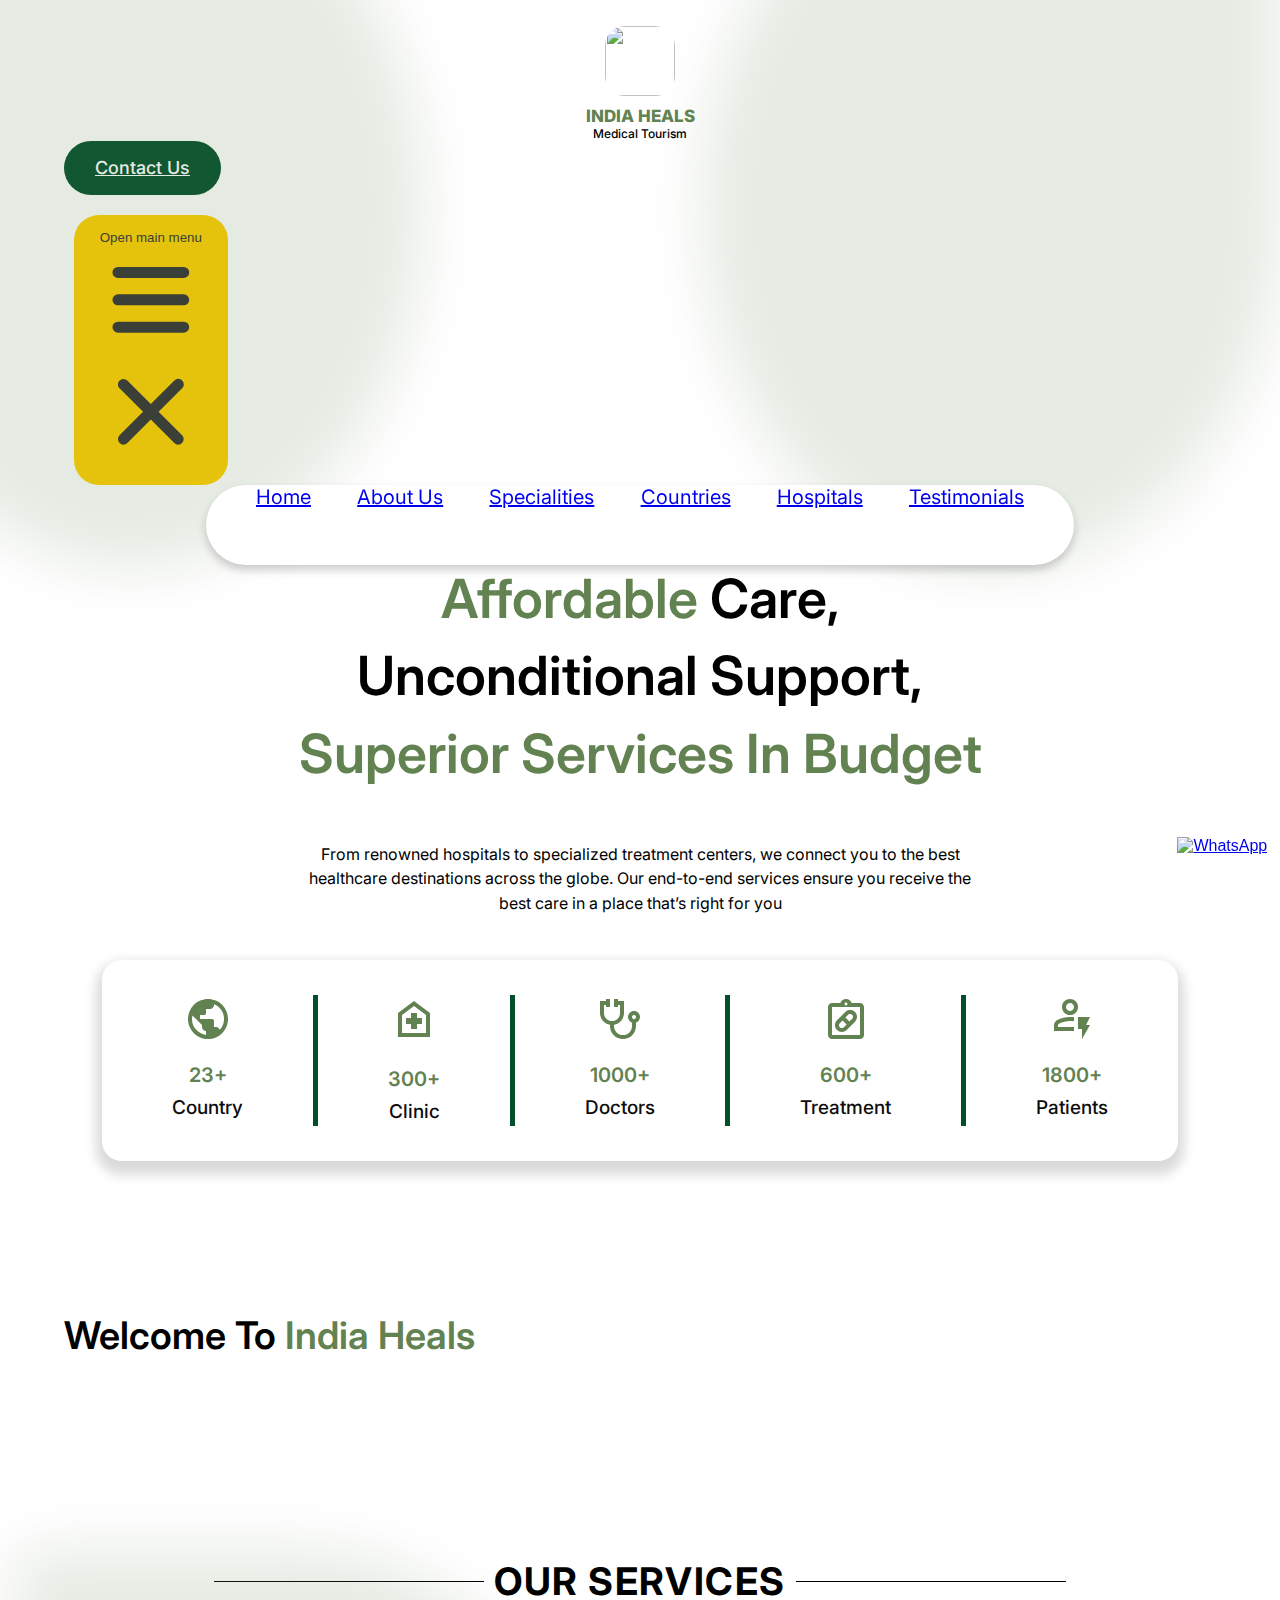
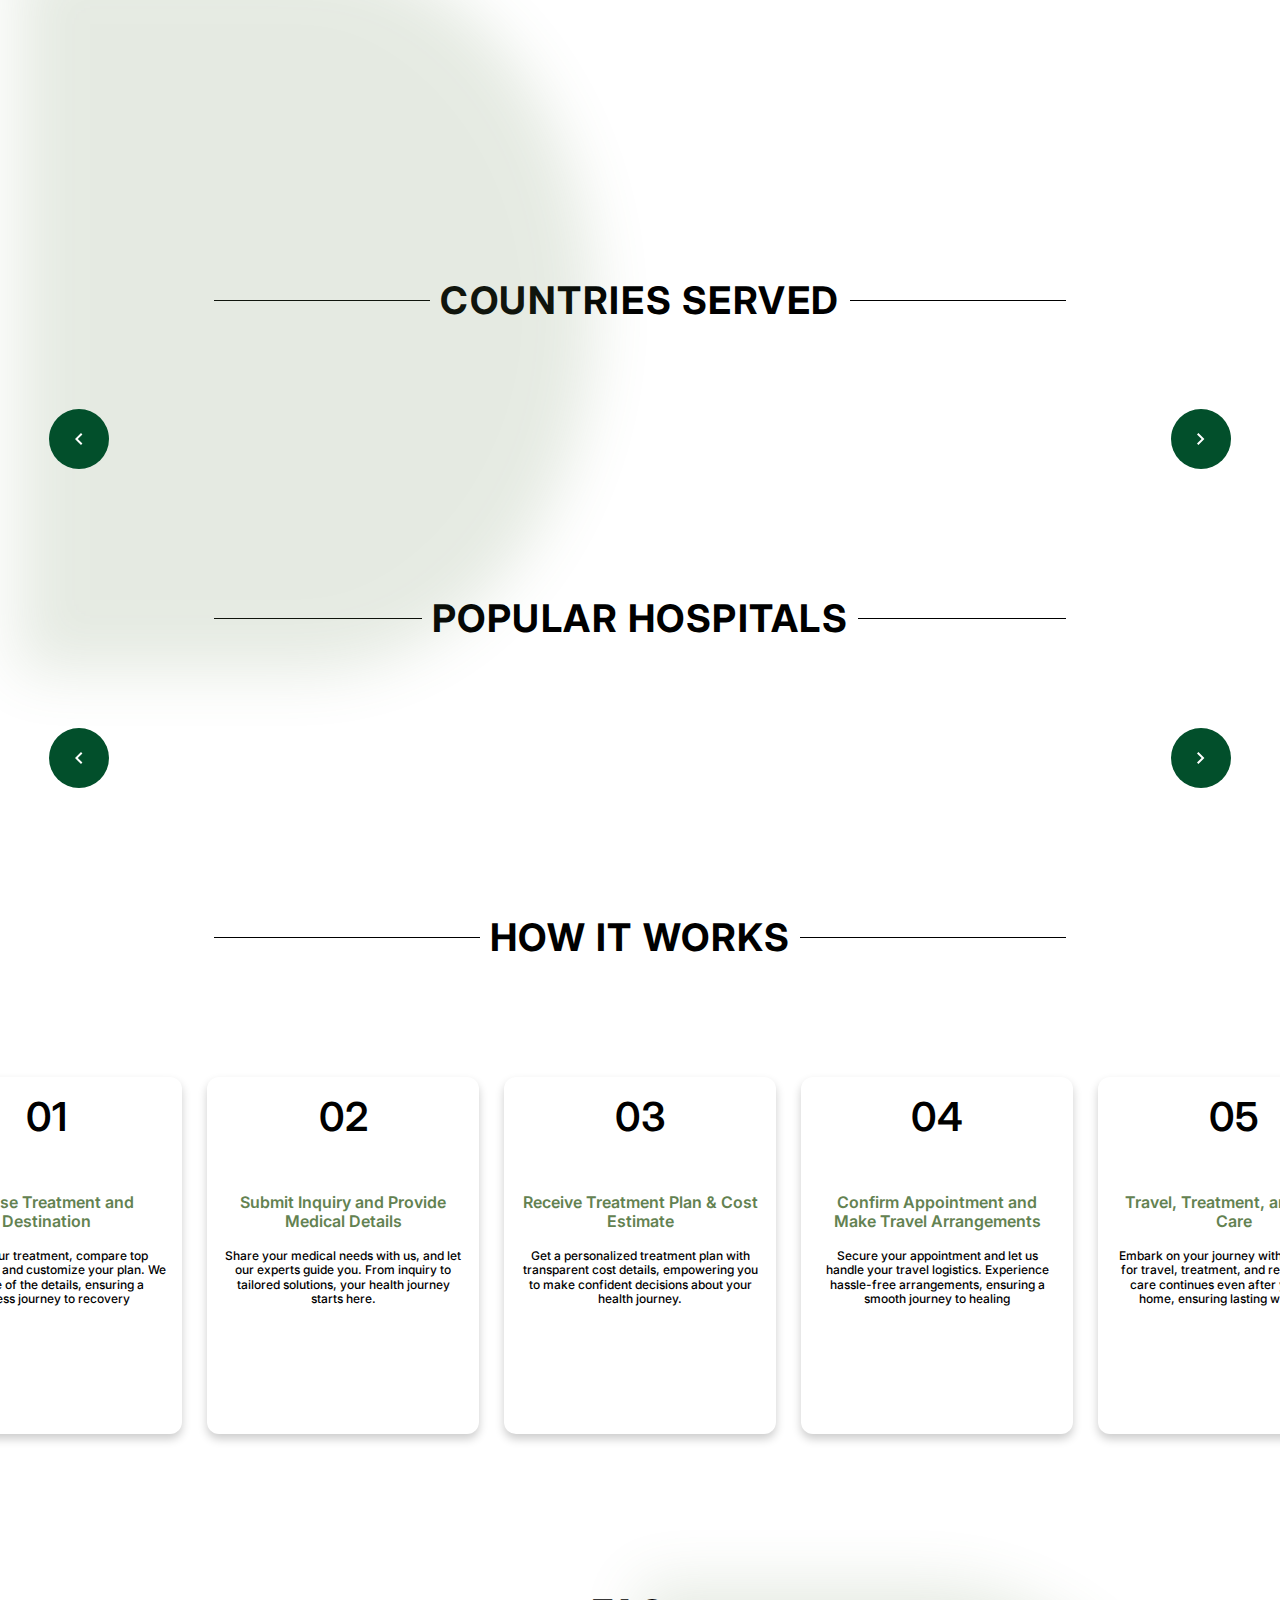
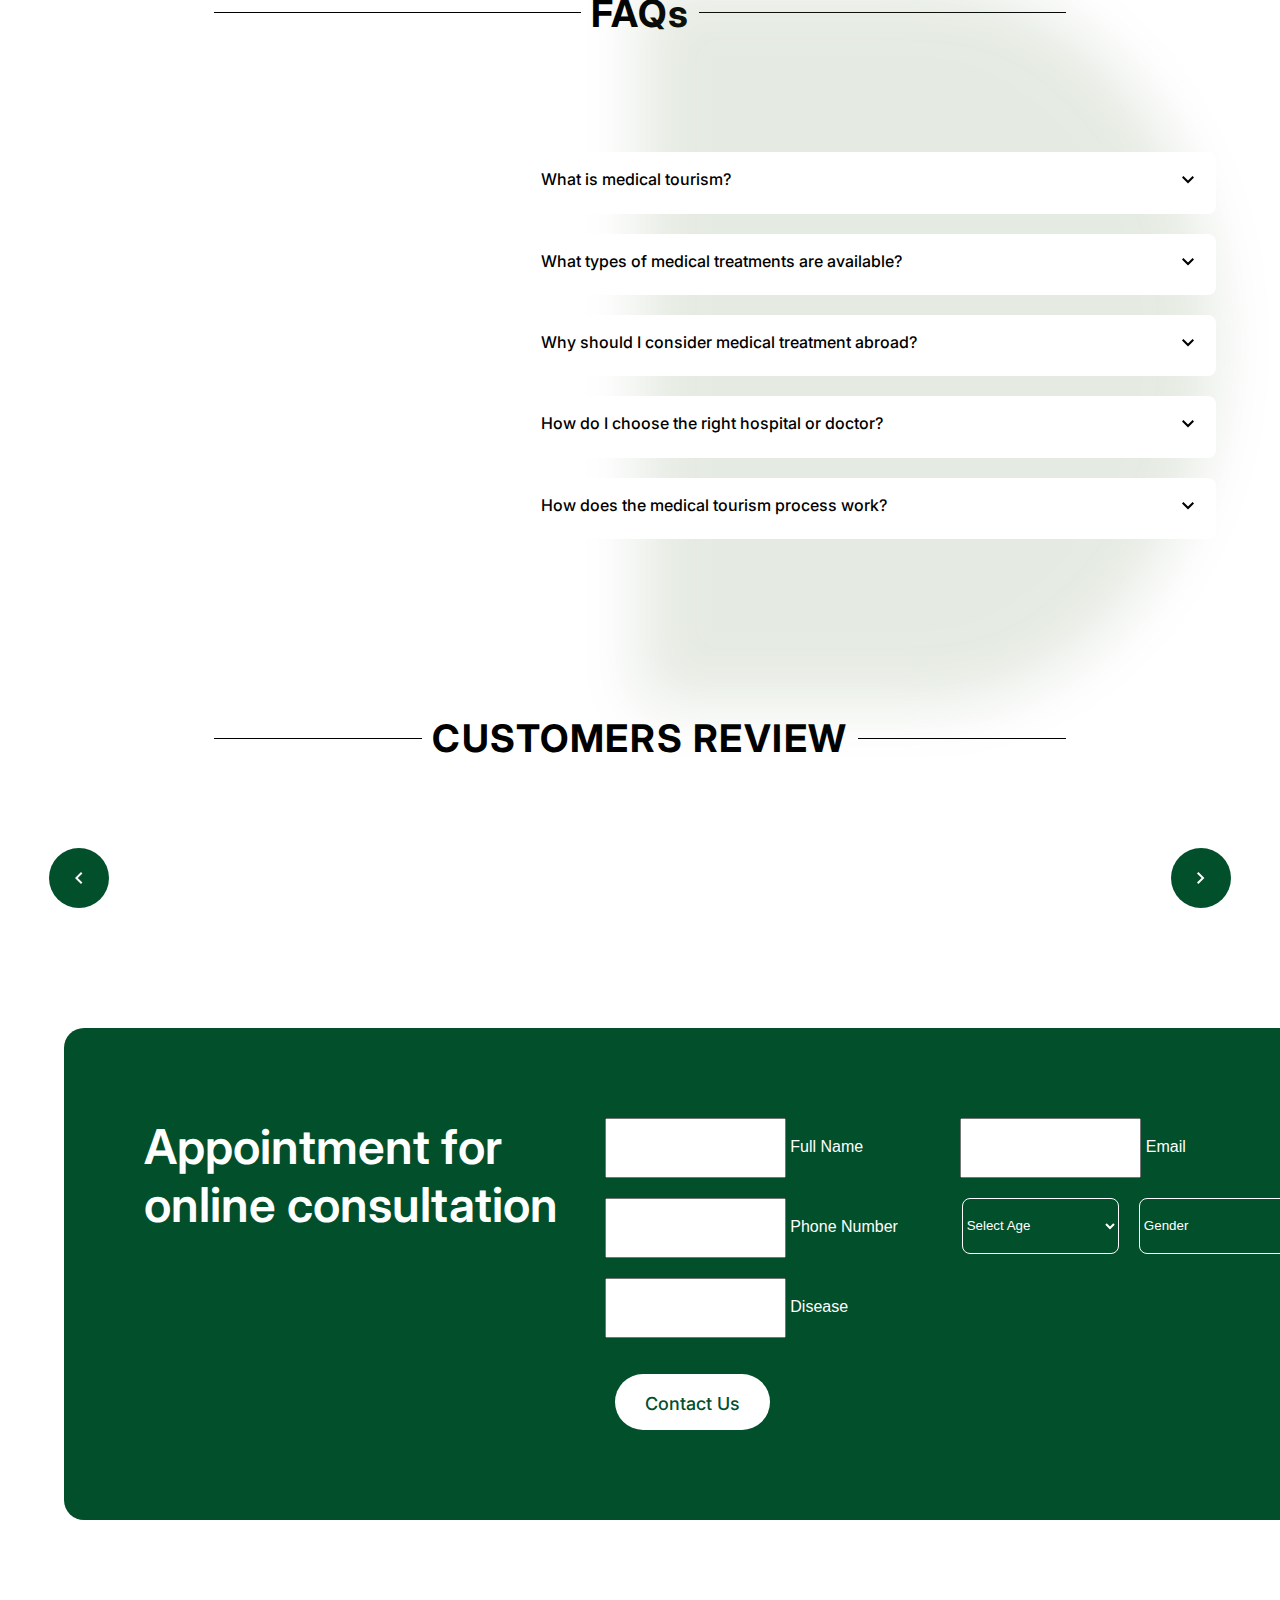
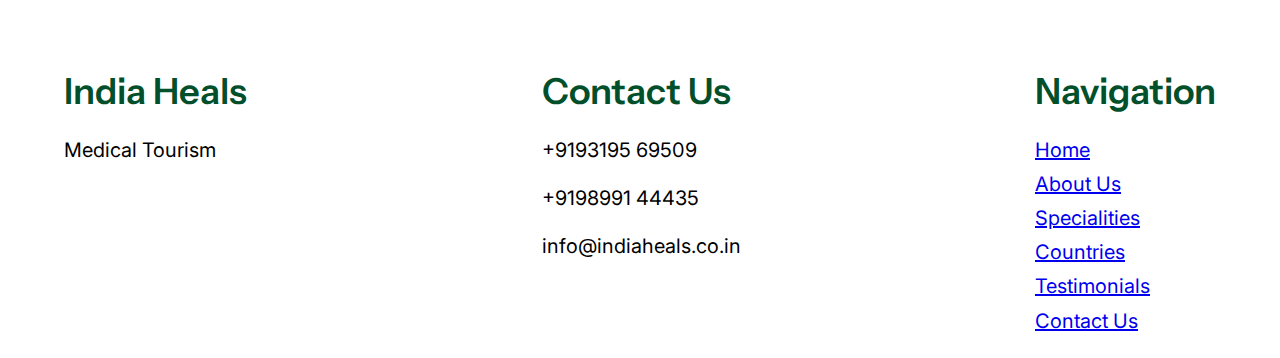
==== commit 3a1b1597: "final" ====
--- a/index.html
+++ b/index.html
@@ -58,7 +58,7 @@
                         </a>
                       
                         <div class="flex items-center lg:order-2">
-                            <a href="#appointHeader" class=" btnbk contactUs       focus:ring-4 focus:ring-gray-300 font-medium     px-4 lg:px-5 py-2 lg:py-2.5 mr-2  focus:outline-none  ">Contact Us</a>
+                            <a href="#appointHeader" class=" btnbk contactUs       focus:ring-4 focus:ring-gray-300 font-medium     px-4 lg:px-5 py-2 lg:py-2.5 mr-2  focus:outline-none  " style="z-index: 10;">Contact Us</a>
                              
                             <button data-collapse-toggle="mobile-menu-2" type="button" class="inline-flex items-center p-2 ml-1 text-sm text-gray-500 rounded-lg lg:hidden hover:bg-gray-100 focus:outline-none focus:ring-2 focus:ring-gray-200 dark:text-gray-400 dark:hover:bg-gray-700 dark:focus:ring-gray-600" aria-controls="mobile-menu-2" aria-expanded="false">
                                 <span class="sr-only">Open main menu</span>
@@ -68,23 +68,23 @@
                         </div>
                         <div class=" bkHeader hidden justify-between items-center   lg:flex   lg:order-1 headerStatic" id="mobile-menu-2"  >
                             <ul class="headerTab flex-col mt-4 font-medium lg:flex-row lg:space-x-8 lg:mt-0">
-                                <li>
-                                    <a href="#home" class=" headerFont block py-2 pr-4 pl-3 text-gray-700 border-b border-gray-100 hover:bg-gray-50 lg:hover:bg-transparent lg:border-0 lg:hover:text-primary-700 lg:p-0 dark:text-gray-400 lg:dark:hover:text-white dark:hover:bg-gray-700 dark:hover:text-white lg:dark:hover:bg-transparent dark:border-gray-700">Home</a>
+                                <li style="margin-left: 0px !important; margin-right: 0px !important;">
+                                    <a href="#home" class="anchor-link headerFont block py-2 pr-4 pl-3 text-gray-700 border-b border-gray-100 hover:bg-gray-50 lg:hover:bg-transparent lg:border-0 lg:hover:text-primary-700 lg:p-0 dark:text-gray-400 lg:dark:hover:text-white dark:hover:bg-gray-700 dark:hover:text-white lg:dark:hover:bg-transparent dark:border-gray-700">Home</a>
                                 </li>
-                                <li>
-                                    <a href="#aboutus"  class=" headerFont block py-2 pr-4 pl-3 text-gray-700 border-b border-gray-100 hover:bg-gray-50 lg:hover:bg-transparent lg:border-0 lg:hover:text-primary-700 lg:p-0 dark:text-gray-400 lg:dark:hover:text-white dark:hover:bg-gray-700 dark:hover:text-white lg:dark:hover:bg-transparent dark:border-gray-700">About Us</a>
+                                <li style="margin-left: 0px !important; margin-right: 0px !important;">
+                                    <a href="#aboutus"  class="anchor-link headerFont block py-2 pr-4 pl-3 text-gray-700 border-b border-gray-100 hover:bg-gray-50 lg:hover:bg-transparent lg:border-0 lg:hover:text-primary-700 lg:p-0 dark:text-gray-400 lg:dark:hover:text-white dark:hover:bg-gray-700 dark:hover:text-white lg:dark:hover:bg-transparent dark:border-gray-700">About Us</a>
                                 </li>
-                                <li>
-                                    <a href="#serviceHeader" class=" headerFont block py-2 pr-4 pl-3 text-gray-700 border-b border-gray-100 hover:bg-gray-50 lg:hover:bg-transparent lg:border-0 lg:hover:text-primary-700 lg:p-0 dark:text-gray-400 lg:dark:hover:text-white dark:hover:bg-gray-700 dark:hover:text-white lg:dark:hover:bg-transparent dark:border-gray-700">Specialities</a>
+                                <li style="margin-left: 0px !important; margin-right: 0px !important;">
+                                    <a href="#serviceHeader" class="anchor-link headerFont block py-2 pr-4 pl-3 text-gray-700 border-b border-gray-100 hover:bg-gray-50 lg:hover:bg-transparent lg:border-0 lg:hover:text-primary-700 lg:p-0 dark:text-gray-400 lg:dark:hover:text-white dark:hover:bg-gray-700 dark:hover:text-white lg:dark:hover:bg-transparent dark:border-gray-700">Specialities</a>
+                                </li >
+                                <li style="margin-left: 0px !important; margin-right: 0px !important;">
+                                    <a href="#countryHeader" class="anchor-link headerFont block py-2 pr-4 pl-3 text-gray-700 border-b border-gray-100 hover:bg-gray-50 lg:hover:bg-transparent lg:border-0 lg:hover:text-primary-700 lg:p-0 dark:text-gray-400 lg:dark:hover:text-white dark:hover:bg-gray-700 dark:hover:text-white lg:dark:hover:bg-transparent dark:border-gray-700">Countries</a>
                                 </li>
-                                <li>
-                                    <a href="#countryHeader" class="headerFont block py-2 pr-4 pl-3 text-gray-700 border-b border-gray-100 hover:bg-gray-50 lg:hover:bg-transparent lg:border-0 lg:hover:text-primary-700 lg:p-0 dark:text-gray-400 lg:dark:hover:text-white dark:hover:bg-gray-700 dark:hover:text-white lg:dark:hover:bg-transparent dark:border-gray-700">Countries</a>
+                                <li style="margin-left: 0px !important; margin-right: 0px !important;">
+                                    <a href="#hospitalsHeader" class="anchor-link headerFont block py-2 pr-4 pl-3 text-gray-700 border-b border-gray-100 hover:bg-gray-50 lg:hover:bg-transparent lg:border-0 lg:hover:text-primary-700 lg:p-0 dark:text-gray-400 lg:dark:hover:text-white dark:hover:bg-gray-700 dark:hover:text-white lg:dark:hover:bg-transparent dark:border-gray-700">Hospitals</a>
                                 </li>
-                                <li>
-                                    <a href="#hospitalsHeader" class="headerFont block py-2 pr-4 pl-3 text-gray-700 border-b border-gray-100 hover:bg-gray-50 lg:hover:bg-transparent lg:border-0 lg:hover:text-primary-700 lg:p-0 dark:text-gray-400 lg:dark:hover:text-white dark:hover:bg-gray-700 dark:hover:text-white lg:dark:hover:bg-transparent dark:border-gray-700">Hospitals</a>
-                                </li>
-                                <li>
-                                    <a href="#reviewHeader" class="headerFont block py-2 pr-4 pl-3 text-gray-700 border-b border-gray-100 hover:bg-gray-50 lg:hover:bg-transparent lg:border-0 lg:hover:text-primary-700 lg:p-0 dark:text-gray-400 lg:dark:hover:text-white dark:hover:bg-gray-700 dark:hover:text-white lg:dark:hover:bg-transparent dark:border-gray-700">Testimonials</a>
+                                <li style="margin-left: 0px !important; margin-right: 0px !important;">
+                                    <a href="#reviewHeader" class="anchor-link headerFont block py-2 pr-4 pl-3 text-gray-700 border-b border-gray-100 hover:bg-gray-50 lg:hover:bg-transparent lg:border-0 lg:hover:text-primary-700 lg:p-0 dark:text-gray-400 lg:dark:hover:text-white dark:hover:bg-gray-700 dark:hover:text-white lg:dark:hover:bg-transparent dark:border-gray-700">Testimonials</a>
                                 </li>
                             </ul>
                         </div>
@@ -169,13 +169,14 @@
             <section class="bodydivv2" id="aboutus">
                 <div class="welcome" style="margin-bottom: 25px;">Welcome To <span style="color: #638251;">India Heals</span></div>
                 <div class="welcomeText">
-                    <div class="bodydiv2text">
+                    <div class="bodydiv2text" id="welcomeid">
                         
-                        <div class="paragarph" style="margin-bottom: 20px;">At India Heals, we aren’t just a service—we’re a community. Whether you’re exploring advanced medical treatments, seeking holistic healing, or prioritizing family health, we are here to empower you with the care, support, innovation  and in budget you won’t find anywhere else.</div>
+                        <!-- <div class="paragarph" style="margin-bottom: 20px;">At India Heals, we aren’t just a service—we’re a community. Whether you’re exploring advanced medical treatments, seeking holistic healing, or prioritizing family health, we are here to empower you with the care, support, innovation  and in budget you won’t find anywhere else.</div>
     
-                       <div class="paragarph"> Available When You Need It Most: Healthcare emergencies don't wait, and neither do we. Our network of specialists and facilities is accessible around the clock, ensuring that timely, quality care is always within reach.</div>
-                       <div class="paragarph"> Discover the future of global healthcare with India Heals. <br>Why Choose India Heals?</div>
-                       <div class="paragarph"> Most medical tourism focuses on individual treatment, but we recognize the importance of family health. India Heals offers comprehensive family healthcare packages, including genetic screening, preventive health plans, and personalized wellness programs. Your family’s health journey is as important to us as your own.</div>
+                       <div class="paragarph"> Available when you need it most: Healthcare emergencies don't wait, and neither do we. Our network of specialists and facilities is accessible around the clock, ensuring that timely, quality care is always within reach.</div>
+                       <div class="paragarph" style="margin-bottom: 20px;"> Discover the future of global healthcare with India Heals. </div>
+                       <div class="paragarph"> Why Choose India Heals?</div>
+                       <div class="paragarph"> Most medical tourism focuses on individual treatment, but we recognize the importance of family health. India Heals offers comprehensive family healthcare packages, including genetic screening, preventive health plans, and personalized wellness programs. Your family’s health journey is as important to us as your own.</div> -->
                     </div>
                     <div class="bodydiv2Image">
                         <img style="width: 100%;" src="https://firebasestorage.googleapis.com/v0/b/india-heals.appspot.com/o/svgIcon%2Fwelcome.svg?alt=media&token=60ba6d1b-b449-43df-a671-6fc4cf5ee56b" alt="" srcset="">
@@ -542,12 +543,12 @@
             <div>
                 <div class="heading">Navigation</div>
                 <div class="footerSubText">
-                    <div class="optionStyle"><a href="#home">Home</a></div>
-                   <div class="optionStyle"><a href="#aboutus">About Us</a></div>
-                   <div class="optionStyle"><a href="#serviceHeader">Specialities</a></div>
-                   <div class="optionStyle"><a href="#countryHeader">Countries</a></div>
-                   <div class="optionStyle"><a href="#reviewHeader">Testimonials</a></div>
-                   <div class="optionStyle"><a href="#appointHeader">Contact Us</a></div>
+                    <div class="optionStyle"><a href="#home" class="anchor-link">Home</a></div>
+                   <div class="optionStyle"><a href="#aboutus" class="anchor-link">About Us</a></div>
+                   <div class="optionStyle"><a href="#serviceHeader" class="anchor-link">Specialities</a></div>
+                   <div class="optionStyle"><a href="#countryHeader" class="anchor-link">Countries</a></div>
+                   <div class="optionStyle"><a href="#reviewHeader" class="anchor-link">Testimonials</a></div>
+                   <div class="optionStyle"><a href="#appointHeader" class="anchor-link">Contact Us</a></div>
                 </div>
             </div>
          </div>
@@ -557,6 +558,23 @@
         <img class="iconSTyle" src="https://firebasestorage.googleapis.com/v0/b/healindia-24e99.appspot.com/o/svgFile%2Ficons8-whatsapp.svg?alt=media&token=cb78077c-8b05-42a9-9611-c69bff39d647" alt="WhatsApp" width="40" height="40">
       </a>
     </div>
+    <script>
+        document.querySelectorAll('.anchor-link').forEach(link => {
+          link.addEventListener('click', function(e) {
+            e.preventDefault();
+            const targetId = this.getAttribute('href').slice(1); // Remove '#' from href
+            const targetElement = document.getElementById(targetId);
+            const offset = 170; // Adjust the offset as needed
+            const elementPosition = targetElement.getBoundingClientRect().top + window.pageYOffset;
+            const offsetPosition = elementPosition - offset;
+    
+            window.scrollTo({
+              top: offsetPosition,
+              behavior: 'smooth',
+            });
+          });
+        });
+      </script>
     <script>
         let usersFeedbackData ;
         let createPost ;
--- a/styles.css
+++ b/styles.css
@@ -836,7 +836,12 @@
 
 .headerTab{
     display: flex;
-    gap: 48px;
+    justify-content: space-between;
+    flex-direction: row;
+    padding: 0;
+    margin: 0;
+    list-style: none;
+    width: 100%;
 }
 
 .circle2{
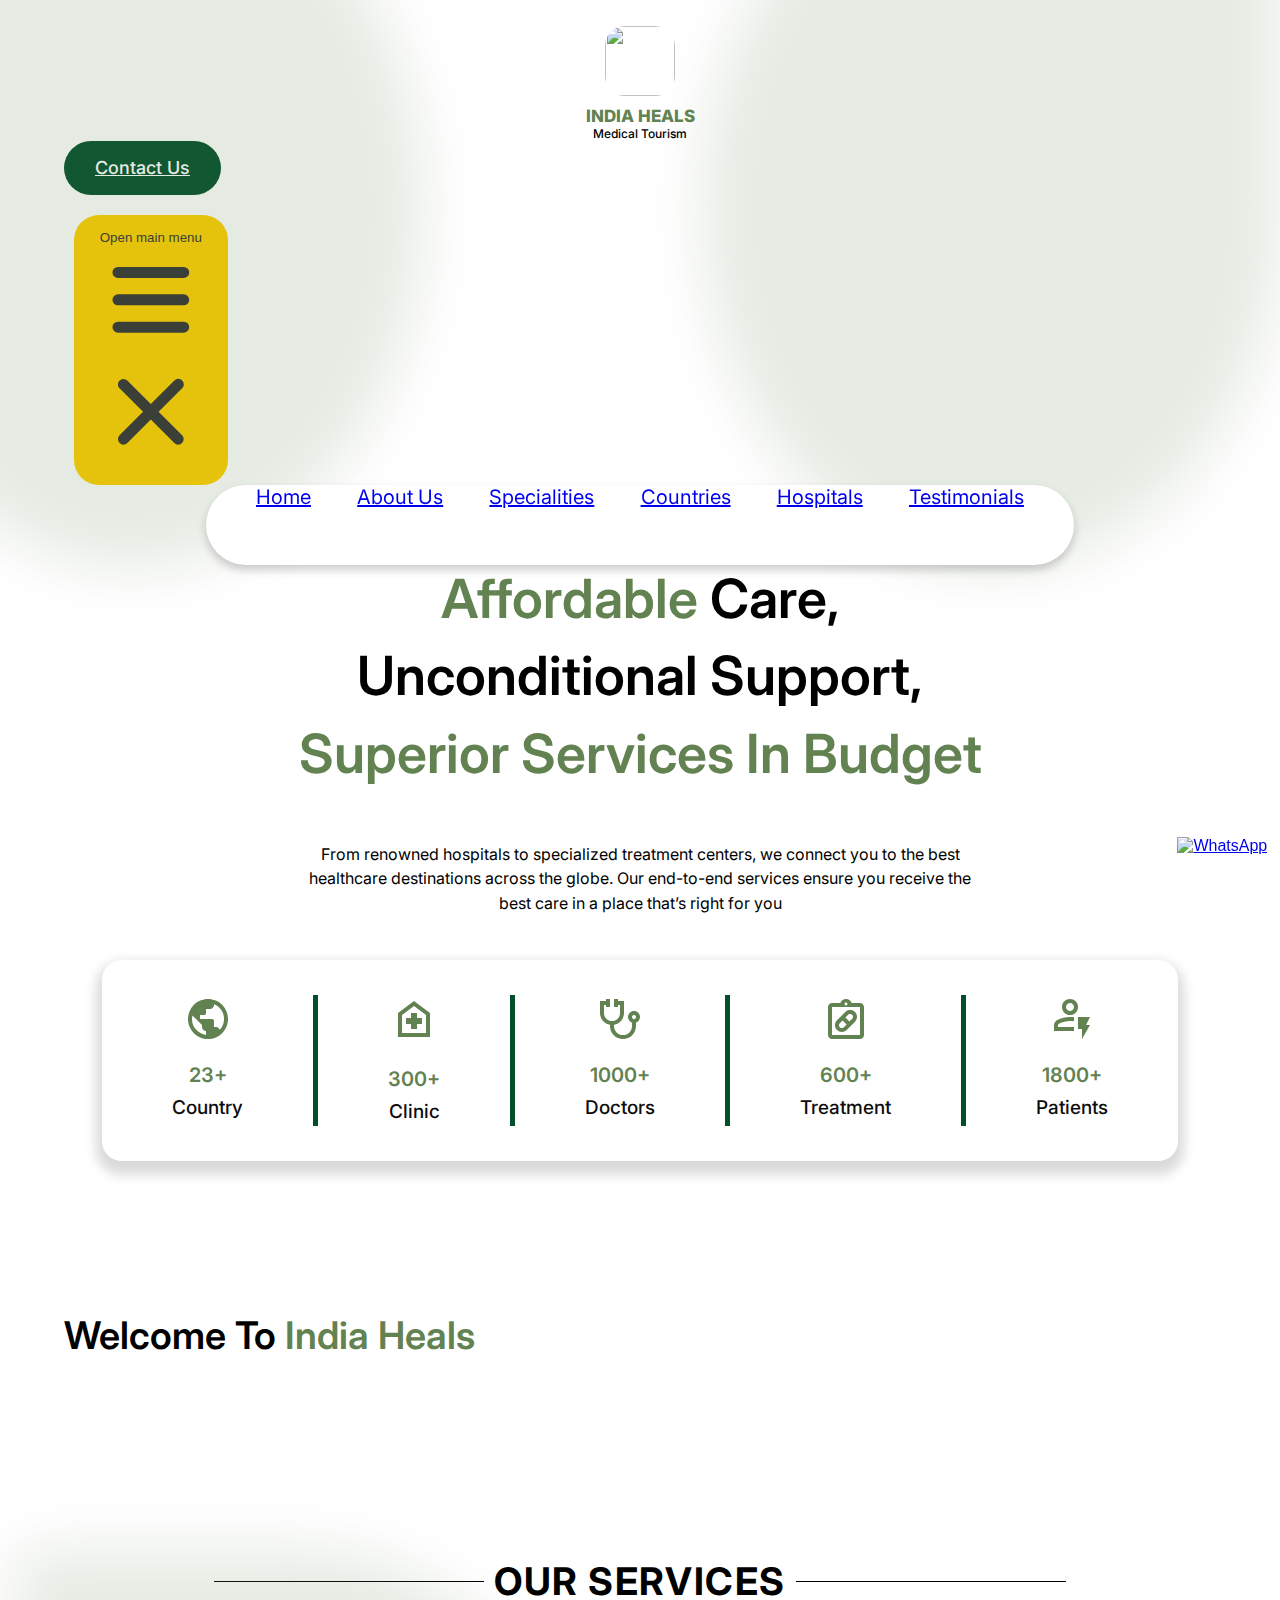
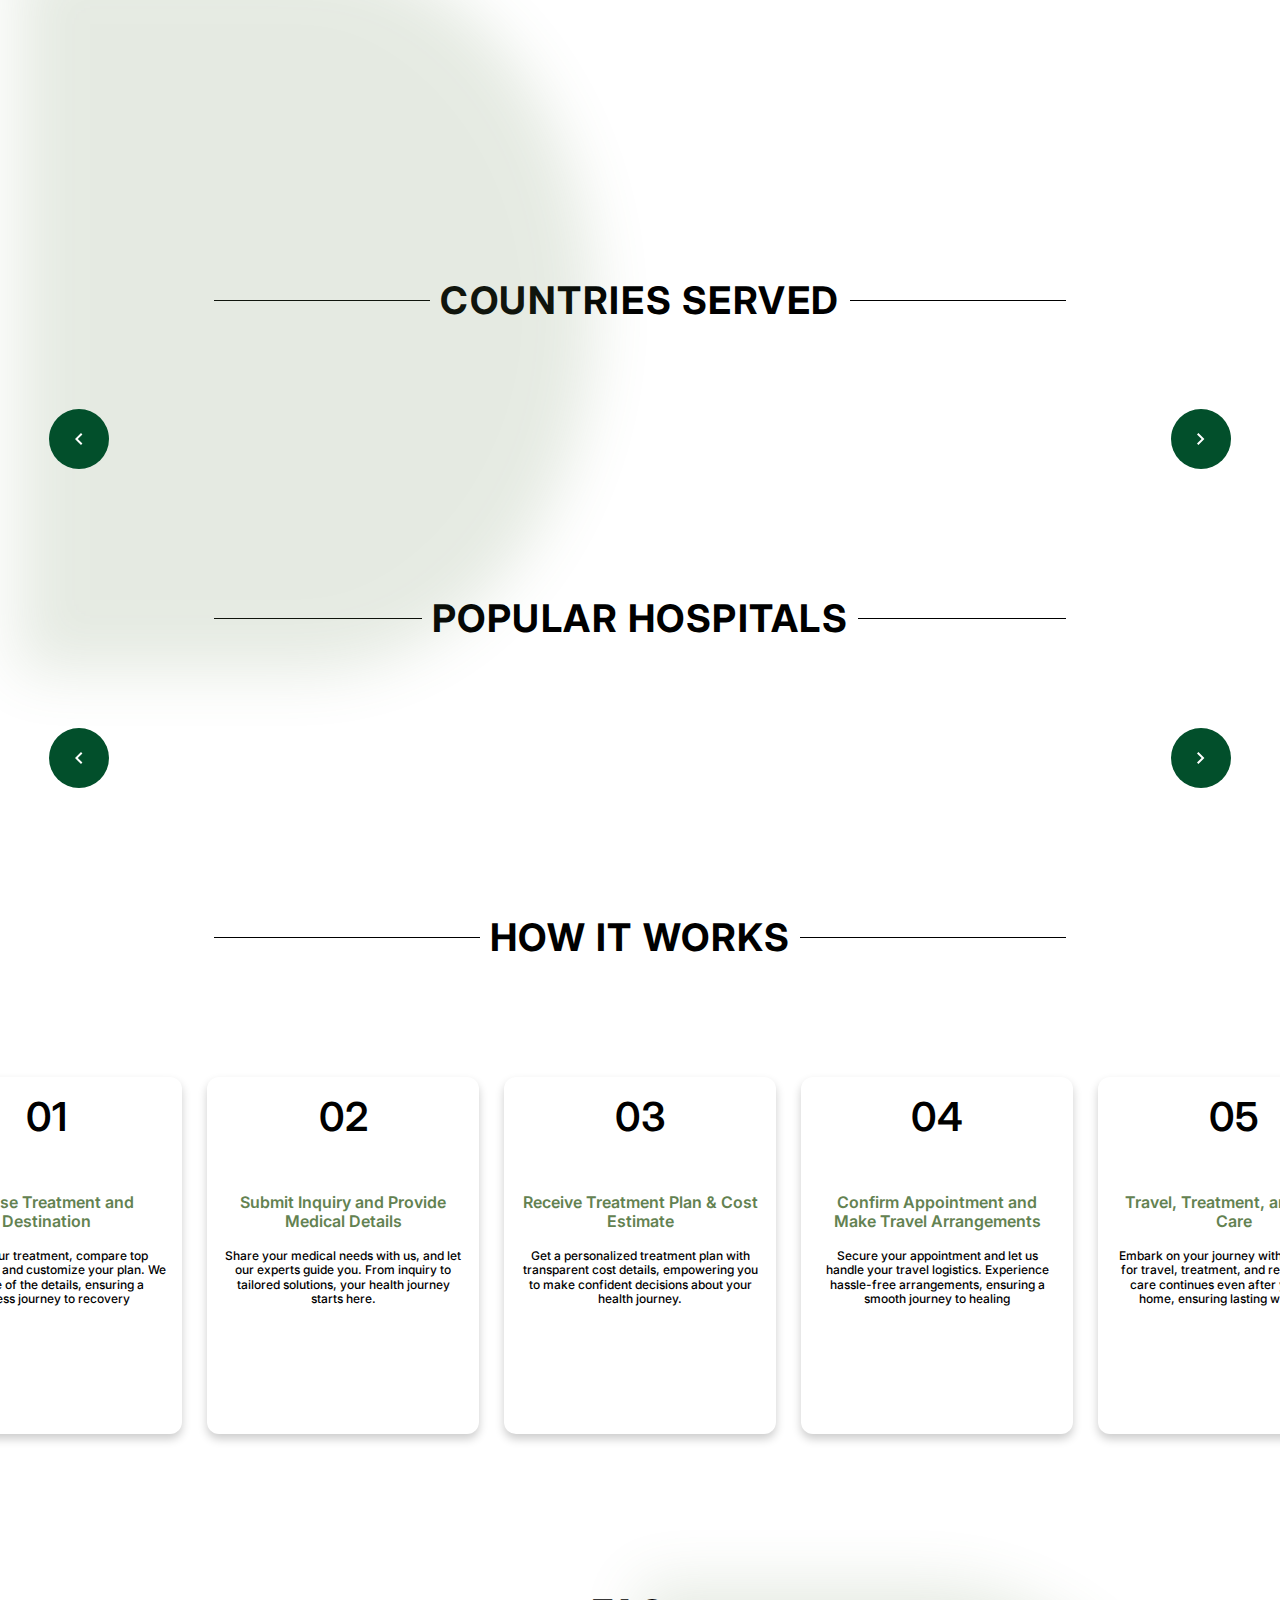
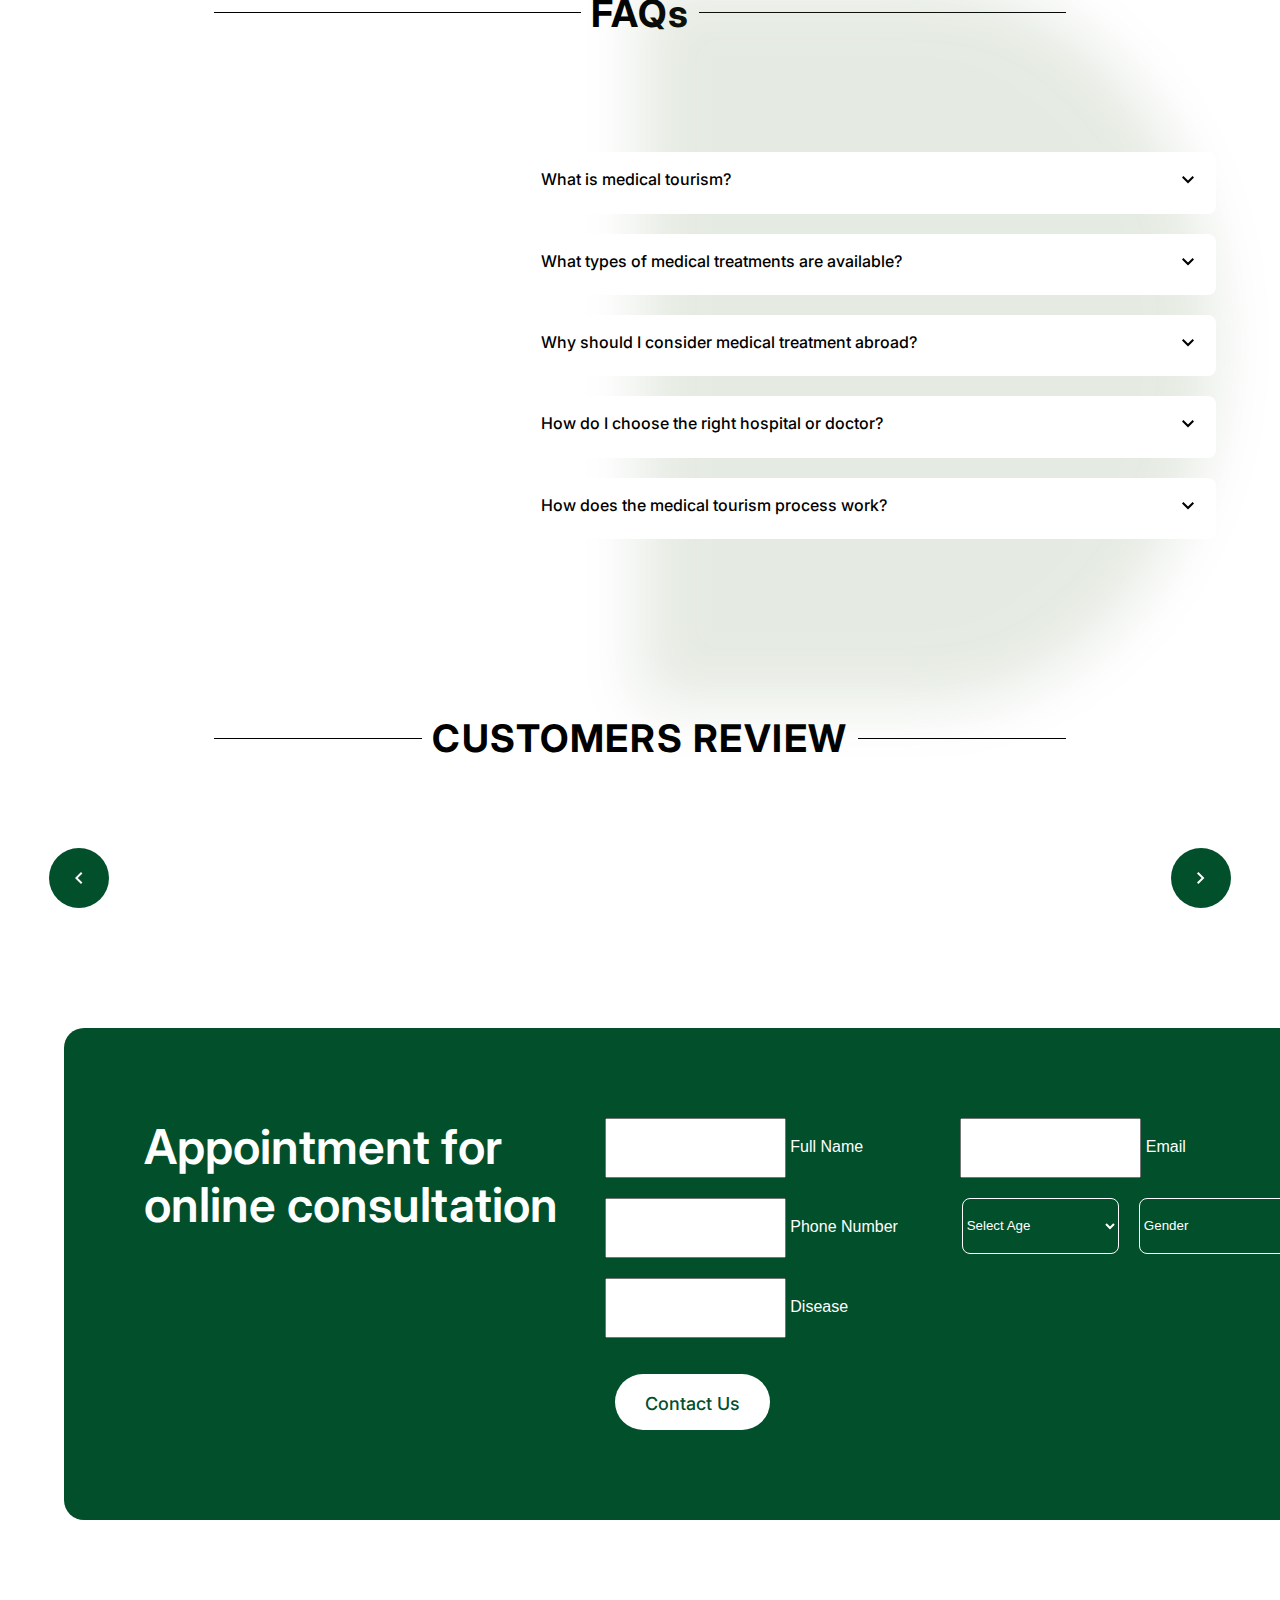
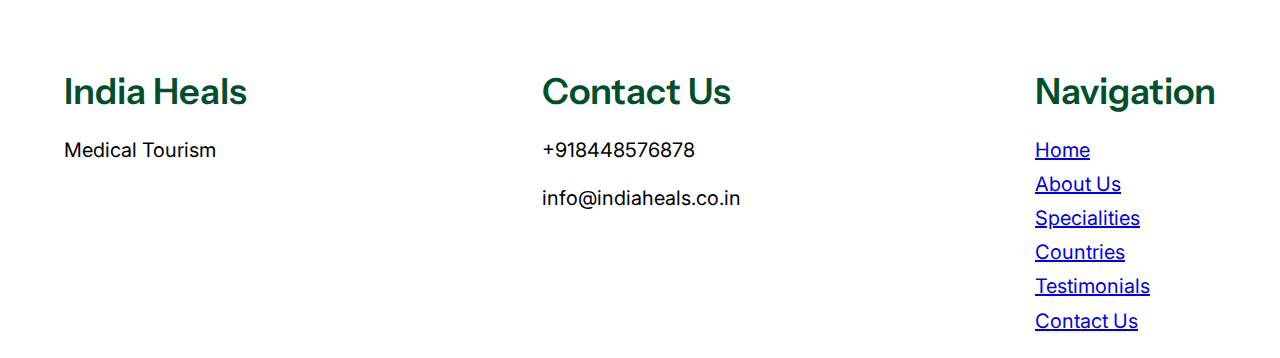
==== commit 2cc4e398: "last commit" ====
--- a/index.html
+++ b/index.html
@@ -536,8 +536,8 @@
             </div>
             <div>
                 <div class="heading">Contact Us</div>
-                <div class="footerSubText"><div class="optionStyle">+9193195 69509</div></div>
-                <div class="footerSubText"><div class="optionStyle">+9198991 44435</div></div>
+                <div class="footerSubText"><div class="optionStyle">+918448576878</div></div>
+                 
                 <div class="footerSubText"><div class="optionStyle">info@indiaheals.co.in</div></div>
             </div>
             <div>
@@ -554,7 +554,7 @@
          </div>
         
     </div>
-    <a class="whatappIcon" href="https://api.whatsapp.com/send?phone=9319569509&text=Hello%2C%20I'm%20interested%20in%20learning%20more%20about%20your%20product" target="_blank">
+    <a class="whatappIcon" href="https://api.whatsapp.com/send?phone=8448576878&text=Hello%2C%20I'm%20interested%20in%20learning%20more%20about%20your%20product" target="_blank">
         <img class="iconSTyle" src="https://firebasestorage.googleapis.com/v0/b/healindia-24e99.appspot.com/o/svgFile%2Ficons8-whatsapp.svg?alt=media&token=cb78077c-8b05-42a9-9611-c69bff39d647" alt="WhatsApp" width="40" height="40">
       </a>
     </div>
